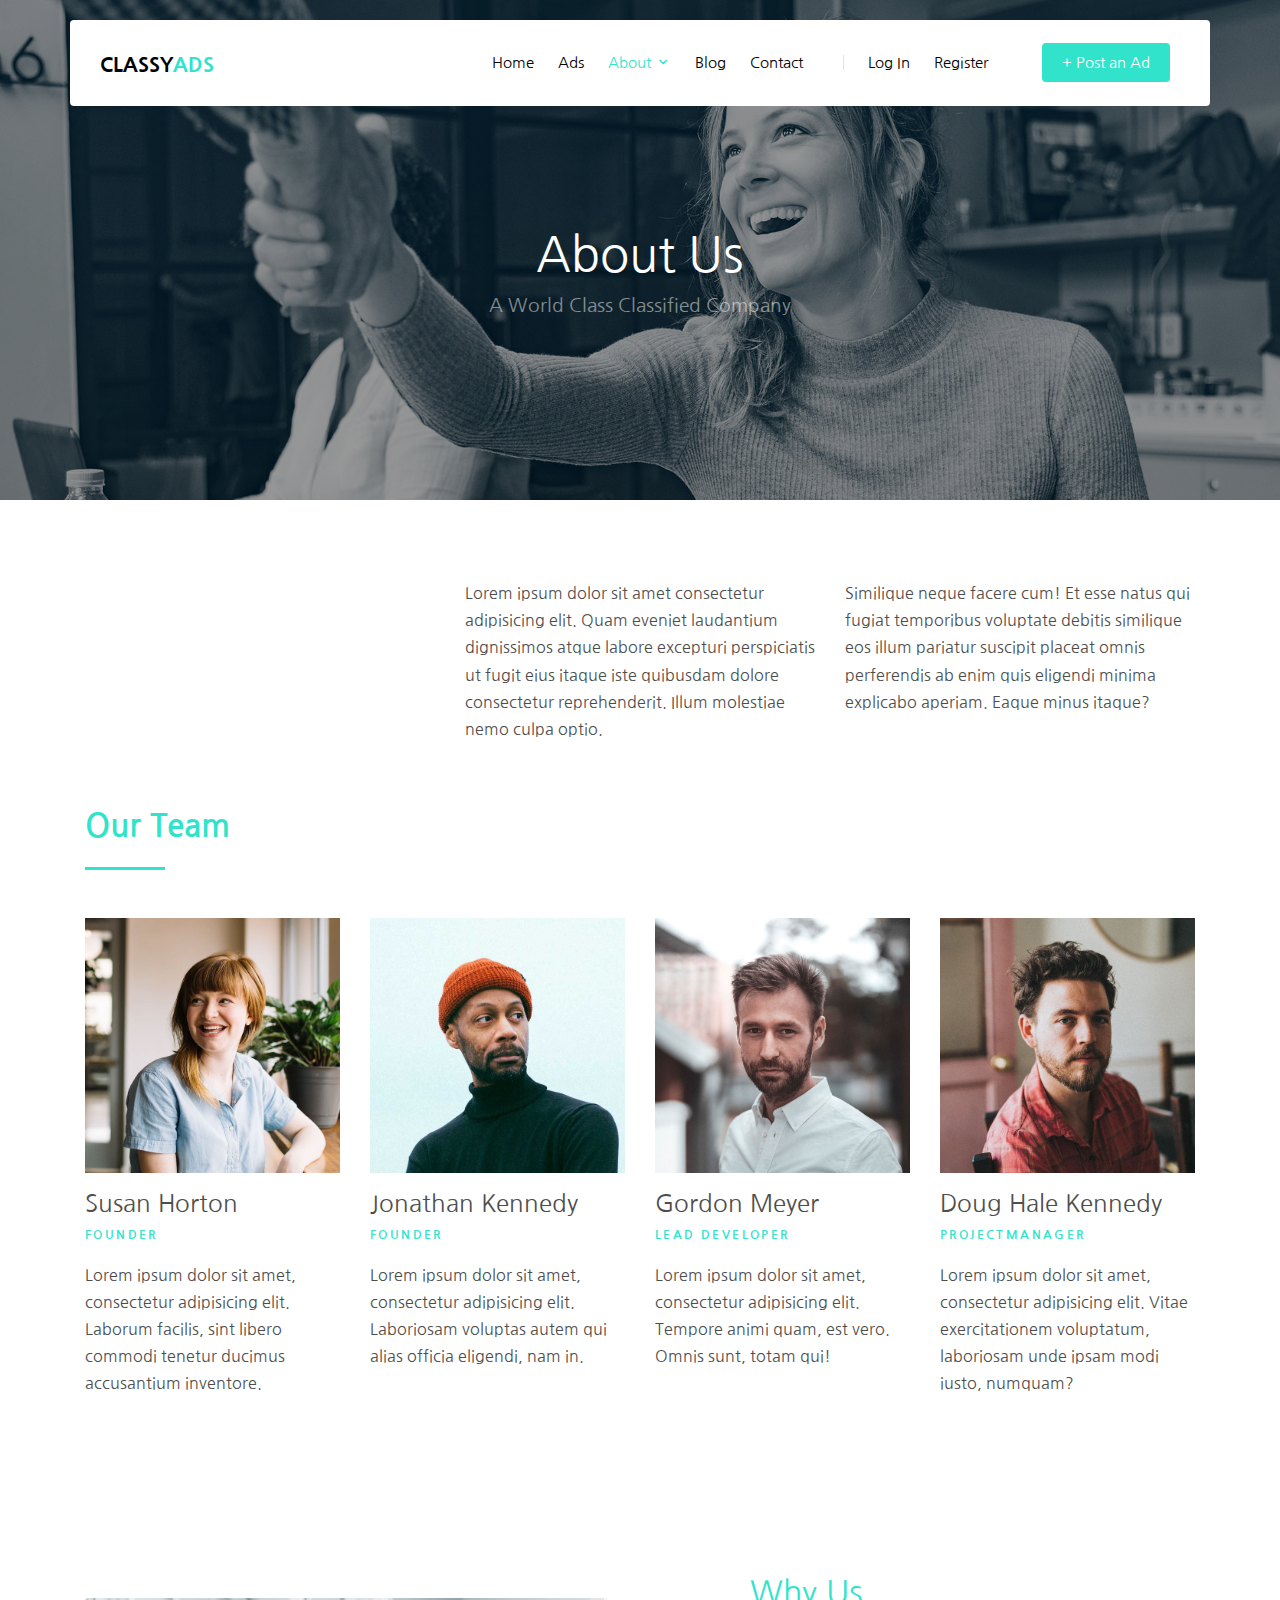
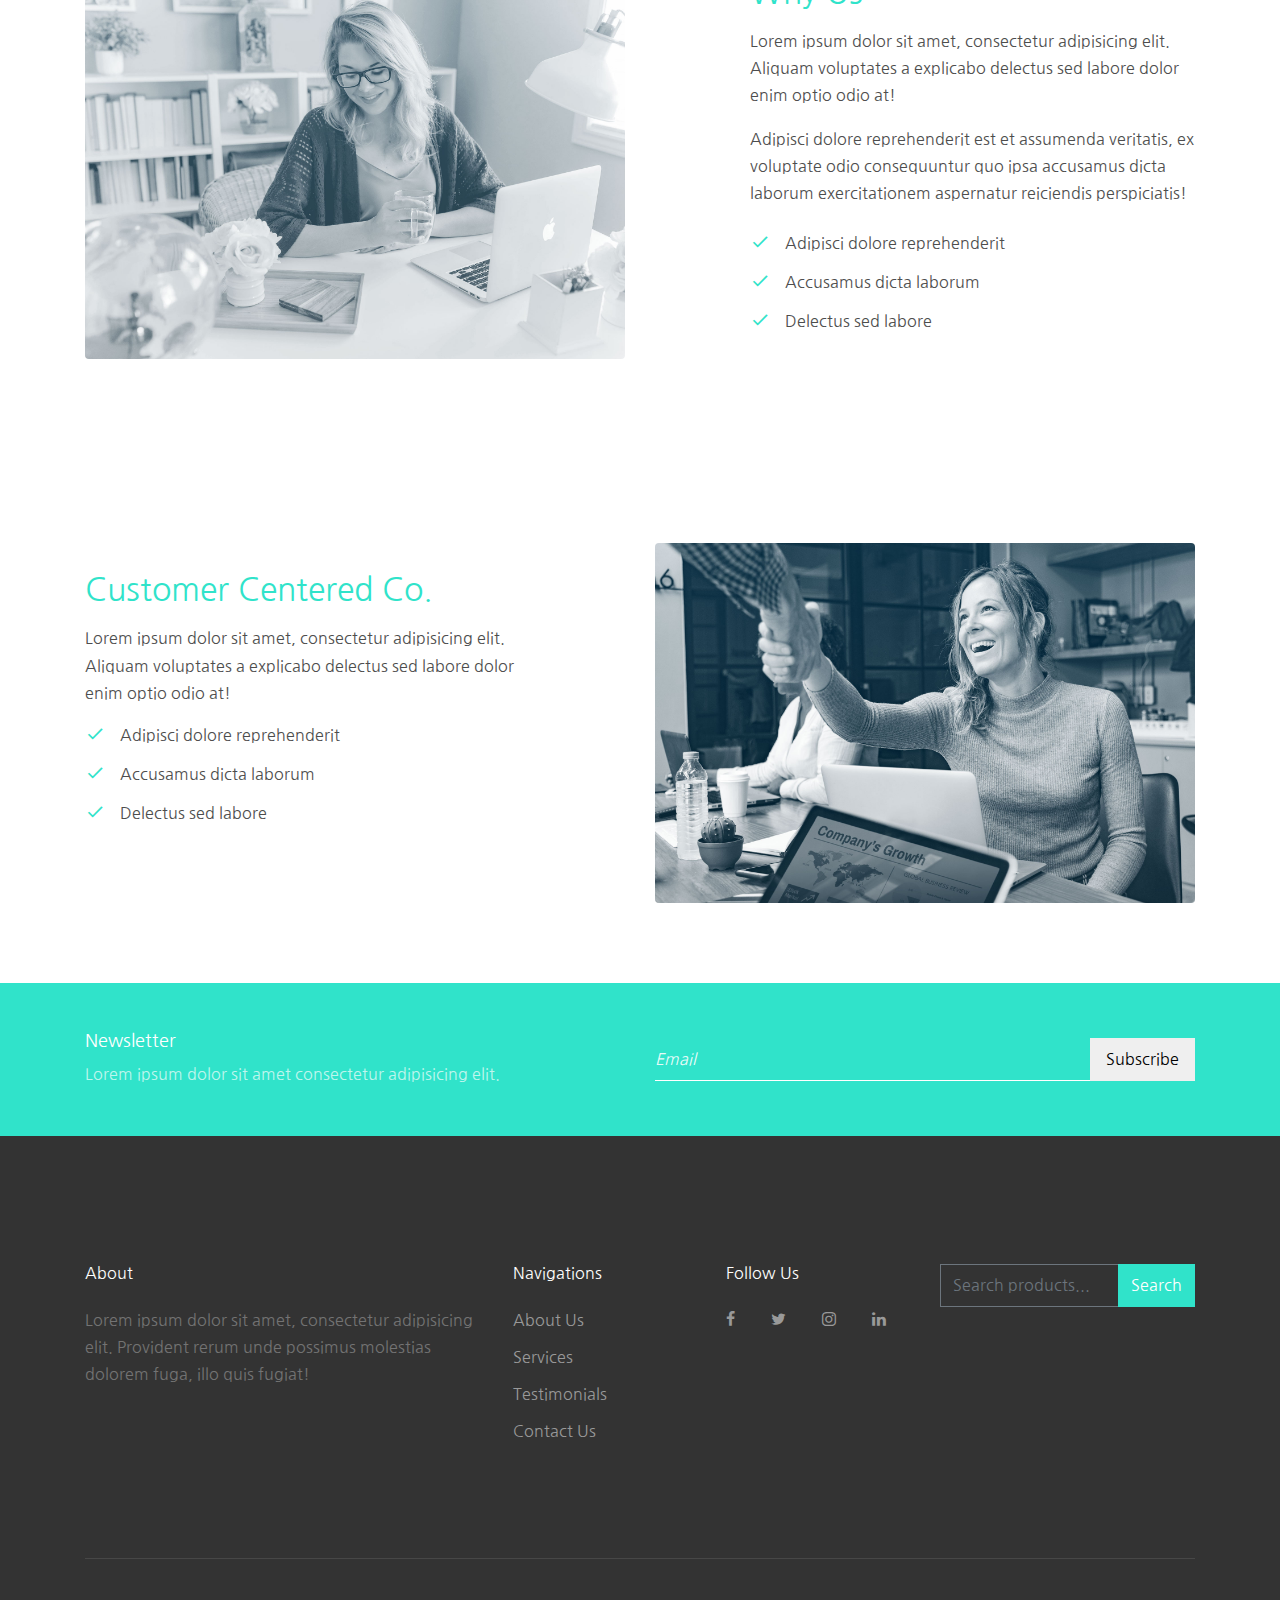
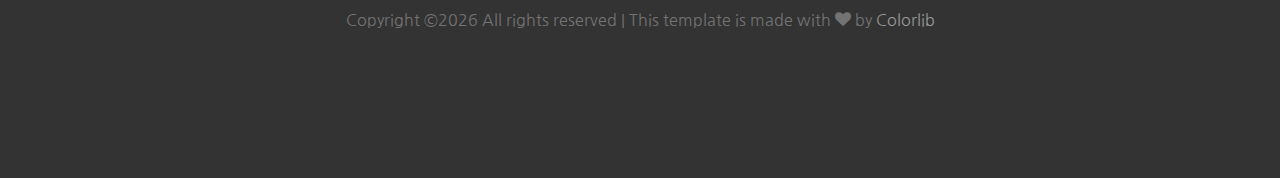
==== about.html @ 972d5a75 "rel" ====
<!DOCTYPE html>
<html lang="en">
  <head>
    <title>ClassyAds &mdash; Colorlib Website Template</title>
    <meta charset="utf-8">
    <meta name="viewport" content="width=device-width, initial-scale=1, shrink-to-fit=no">

    <link href="https://fonts.googleapis.com/css?family=Nanum+Gothic:400,700,800" rel="stylesheet">
    <link rel="stylesheet" href="fonts/icomoon/style.css">

    <link rel="stylesheet" href="css/bootstrap.min.css">
    <link rel="stylesheet" href="css/magnific-popup.css">
    <link rel="stylesheet" href="css/jquery-ui.css">
    <link rel="stylesheet" href="css/owl.carousel.min.css">
    <link rel="stylesheet" href="css/owl.theme.default.min.css">

    <link rel="stylesheet" href="css/bootstrap-datepicker.css">

    <link rel="stylesheet" href="fonts/flaticon/font/flaticon.css">

    <link rel="stylesheet" href="css/aos.css">
    <link rel="stylesheet" href="css/rangeslider.css">

    <link rel="stylesheet" href="css/style.css">
    
  </head>
  <body>
  
  <div class="site-wrap">

    <div class="site-mobile-menu">
      <div class="site-mobile-menu-header">
        <div class="site-mobile-menu-close mt-3">
          <span class="icon-close2 js-menu-toggle"></span>
        </div>
      </div>
      <div class="site-mobile-menu-body"></div>
    </div>
    
    <header class="site-navbar container py-0 bg-white" role="banner">

      <!-- <div class="container"> -->
        <div class="row align-items-center">
          
          <div class="col-6 col-xl-2">
            <h1 class="mb-0 site-logo"><a href="index.html" class="text-black mb-0">Classy<span class="text-primary">Ads</span>  </a></h1>
          </div>
          <div class="col-12 col-md-10 d-none d-xl-block">
            <nav class="site-navigation position-relative text-right" role="navigation">

              <ul class="site-menu js-clone-nav mr-auto d-none d-lg-block">
                <li><a href="index.html">Home</a></li>
                <li><a href="listings.html">Ads</a></li>
                <li class="has-children active">
                  <a href="about.html">About</a>
                  <ul class="dropdown">
                    <li><a href="#">The Company</a></li>
                    <li><a href="#">The Leadership</a></li>
                    <li><a href="#">Philosophy</a></li>
                    <li><a href="#">Careers</a></li>
                  </ul>
                </li>
                <li><a href="blog.html">Blog</a></li>
                <li><a href="contact.html">Contact</a></li>

                <li class="ml-xl-3 login"><a href="login.html"><span class="border-left pl-xl-4"></span>Log In</a></li>
                <li><a href="register.html">Register</a></li>

                <li><a href="#" class="cta"><span class="bg-primary text-white rounded">+ Post an Ad</span></a></li>
              </ul>
            </nav>
          </div>


          <div class="d-inline-block d-xl-none ml-auto py-3 col-6 text-right" style="position: relative; top: 3px;">
            <a href="#" class="site-menu-toggle js-menu-toggle text-black"><span class="icon-menu h3"></span></a>
          </div>

        </div>
      <!-- </div> -->
      
    </header>

  
    
    <div class="site-blocks-cover inner-page-cover overlay" style="background-image: url(images/hero_1.jpg);" data-aos="fade" data-stellar-background-ratio="0.5">
      <div class="container">
        <div class="row align-items-center justify-content-center text-center">

          <div class="col-md-10" data-aos="fade-up" data-aos-delay="400">
            
            
            <div class="row justify-content-center mt-5">
              <div class="col-md-8 text-center">
                <h1>About Us</h1>
                <p class="mb-0">A World Class Classified Company</p>
              </div>
            </div>

            
          </div>
        </div>
      </div>
    </div>  

    <div class="site-section"  data-aos="fade">
      <div class="container">
        
       
        <div class="row mb-5">
          <div class="col-md-4 ml-auto">
            <p>Lorem ipsum dolor sit amet consectetur adipisicing elit. Quam eveniet laudantium dignissimos atque labore excepturi perspiciatis ut fugit eius itaque iste quibusdam dolore consectetur reprehenderit. Illum molestiae nemo culpa optio.</p>
          </div>
          <div class="col-md-4">
            <p>Similique neque facere cum! Et esse natus qui fugiat temporibus voluptate debitis similique eos illum pariatur suscipit placeat omnis perferendis ab enim quis eligendi minima explicabo aperiam. Eaque minus itaque?</p>
          </div>
        </div>

        <div class="row mb-5">
          <div class="col-md-4 text-left border-primary">
            <h2 class="font-weight-light text-primary pb-3">Our Team</h2>
          </div>
        </div>
        <div class="row">
          <div class="col-md-6 col-lg-3 mb-4 mb-lg-0">
            <img src="images/person_1.jpg" alt="Image" class="img-fluid mb-3">
            <h3 class="h4">Susan Horton</h3>
            <p class="caption mb-3 text-primary">Founder</p>
            <p>Lorem ipsum dolor sit amet, consectetur adipisicing elit. Laborum facilis, sint libero commodi tenetur ducimus accusantium inventore.</p>
          </div>
          <div class="col-md-6 col-lg-3 mb-4 mb-lg-0">
            <img src="images/person_2.jpg" alt="Image" class="img-fluid mb-3">
            <h3 class="h4">Jonathan Kennedy</h3>
            <p class="caption mb-3 text-primary">Founder</p>
            <p>Lorem ipsum dolor sit amet, consectetur adipisicing elit. Laboriosam voluptas autem qui alias officia eligendi, nam in.</p>
          </div>
          <div class="col-md-6 col-lg-3 mb-4 mb-lg-0">
            <img src="images/person_3.jpg" alt="Image" class="img-fluid mb-3">
            <h3 class="h4">Gordon Meyer</h3>
            <p class="caption mb-3 text-primary">Lead Developer</p>
            <p>Lorem ipsum dolor sit amet, consectetur adipisicing elit. Tempore animi quam, est vero. Omnis sunt, totam qui!</p>
          </div>
          <div class="col-md-6 col-lg-3 mb-4 mb-lg-0">
            <img src="images/person_4.jpg" alt="Image" class="img-fluid mb-3">
            <h3 class="h4">Doug Hale Kennedy</h3>
            <p class="caption mb-3 text-primary">ProjectManager</p>
            <p>Lorem ipsum dolor sit amet, consectetur adipisicing elit. Vitae exercitationem voluptatum, laboriosam unde ipsam modi iusto, numquam?</p>
          </div>
        </div>

      </div>
    </div>

    
    <div class="site-section">
      <div class="container">
        <div class="row align-items-center">
          <div class="col-md-6">
            <img src="images/hero_2.jpg" alt="Image" class="img-fluid rounded">
          </div>
          <div class="col-md-5 ml-auto">
            <h2 class="text-primary mb-3">Why Us</h2>
            <p>Lorem ipsum dolor sit amet, consectetur adipisicing elit. Aliquam voluptates a explicabo delectus sed labore dolor enim optio odio at!</p>
            <p class="mb-4">Adipisci dolore reprehenderit est et assumenda veritatis, ex voluptate odio consequuntur quo ipsa accusamus dicta laborum exercitationem aspernatur reiciendis perspiciatis!</p>

            <ul class="ul-check list-unstyled primary">
              <li>Adipisci dolore reprehenderit</li>
              <li>Accusamus dicta laborum</li>
              <li>Delectus sed labore</li>
            </ul>
          </div>
        </div>
      </div>
    </div>

    <div class="site-section">
      <div class="container">
        <div class="row align-items-center">
          <div class="col-md-6 order-md-2">
            <img src="images/hero_1.jpg" alt="Image" class="img-fluid rounded">
          </div>
          <div class="col-md-5 mr-auto order-md-1">
            <h2 class="text-primary mb-3">Customer Centered Co.</h2>
            <p>Lorem ipsum dolor sit amet, consectetur adipisicing elit. Aliquam voluptates a explicabo delectus sed labore dolor enim optio odio at!</p>
            
            <ul class="ul-check list-unstyled primary">
              <li>Adipisci dolore reprehenderit</li>
              <li>Accusamus dicta laborum</li>
              <li>Delectus sed labore</li>
            </ul>
          </div>
        </div>
      </div>
    </div>


    <div class="newsletter bg-primary py-5">
      <div class="container">
        <div class="row align-items-center">
          <div class="col-md-6">
            <h2>Newsletter</h2>
            <p>Lorem ipsum dolor sit amet consectetur adipisicing elit.</p>
          </div>
          <div class="col-md-6">
            
            <form class="d-flex">
              <input type="text" class="form-control" placeholder="Email">
              <input type="submit" value="Subscribe" class="btn btn-white"> 
            </form>
          </div>
        </div>
      </div>
    </div>
    
    
    <footer class="site-footer">
      <div class="container">
        <div class="row">
          <div class="col-md-9">
            <div class="row">
              <div class="col-md-6">
                <h2 class="footer-heading mb-4">About</h2>
                <p>Lorem ipsum dolor sit amet, consectetur adipisicing elit. Provident rerum unde possimus molestias dolorem fuga, illo quis fugiat!</p>
              </div>
              
              <div class="col-md-3">
                <h2 class="footer-heading mb-4">Navigations</h2>
                <ul class="list-unstyled">
                  <li><a href="#">About Us</a></li>
                  <li><a href="#">Services</a></li>
                  <li><a href="#">Testimonials</a></li>
                  <li><a href="#">Contact Us</a></li>
                </ul>
              </div>
              <div class="col-md-3">
                <h2 class="footer-heading mb-4">Follow Us</h2>
                <a href="#" class="pl-0 pr-3"><span class="icon-facebook"></span></a>
                <a href="#" class="pl-3 pr-3"><span class="icon-twitter"></span></a>
                <a href="#" class="pl-3 pr-3"><span class="icon-instagram"></span></a>
                <a href="#" class="pl-3 pr-3"><span class="icon-linkedin"></span></a>
              </div>
            </div>
          </div>
          <div class="col-md-3">
            <form action="#" method="post">
              <div class="input-group mb-3">
                <input type="text" class="form-control border-secondary text-white bg-transparent" placeholder="Search products..." aria-label="Enter Email" aria-describedby="button-addon2">
                <div class="input-group-append">
                  <button class="btn btn-primary text-white" type="button" id="button-addon2">Search</button>
                </div>
              </div>
            </form>
          </div>
        </div>
        <div class="row pt-5 mt-5 text-center">
          <div class="col-md-12">
            <div class="border-top pt-5">
            <p>
            <!-- Link back to Colorlib can't be removed. Template is licensed under CC BY 3.0. -->
            Copyright &copy;<script>document.write(new Date().getFullYear());</script> All rights reserved | This template is made with <i class="icon-heart" aria-hidden="true"></i> by <a href="https://colorlib.com" target="_blank" >Colorlib</a>
            <!-- Link back to Colorlib can't be removed. Template is licensed under CC BY 3.0. -->
            </p>
            </div>
          </div>
          
        </div>
      </div>
    </footer>
  </div>

  <script src="js/jquery-3.3.1.min.js"></script>
  <script src="js/jquery-migrate-3.0.1.min.js"></script>
  <script src="js/jquery-ui.js"></script>
  <script src="js/popper.min.js"></script>
  <script src="js/bootstrap.min.js"></script>
  <script src="js/owl.carousel.min.js"></script>
  <script src="js/jquery.stellar.min.js"></script>
  <script src="js/jquery.countdown.min.js"></script>
  <script src="js/jquery.magnific-popup.min.js"></script>
  <script src="js/bootstrap-datepicker.min.js"></script>
  <script src="js/aos.js"></script>
  <script src="js/rangeslider.min.js"></script>

  <script src="js/main.js"></script>
    
  </body>
</html>
---- fonts/icomoon/style.css ----
@font-face {
  font-family: 'icomoon';
  src:  url('fonts/icomoon.eot?10si43');
  src:  url('fonts/icomoon.eot?10si43#iefix') format('embedded-opentype'),
    url('fonts/icomoon.ttf?10si43') format('truetype'),
    url('fonts/icomoon.woff?10si43') format('woff'),
    url('fonts/icomoon.svg?10si43#icomoon') format('svg');
  font-weight: normal;
  font-style: normal;
}

[class^="icon-"], [class*=" icon-"] {
  /* use !important to prevent issues with browser extensions that change fonts */
  font-family: 'icomoon' !important;
  speak: none;
  font-style: normal;
  font-weight: normal;
  font-variant: normal;
  text-transform: none;
  line-height: 1;

  /* Better Font Rendering =========== */
  -webkit-font-smoothing: antialiased;
  -moz-osx-font-smoothing: grayscale;
}

.icon-asterisk:before {
  content: "\f069";
}
.icon-plus:before {
  content: "\f067";
}
.icon-question:before {
  content: "\f128";
}
.icon-minus:before {
  content: "\f068";
}
.icon-glass:before {
  content: "\f000";
}
.icon-music:before {
  content: "\f001";
}
.icon-search:before {
  content: "\f002";
}
.icon-envelope-o:before {
  content: "\f003";
}
.icon-heart:before {
  content: "\f004";
}
.icon-star:before {
  content: "\f005";
}
.icon-star-o:before {
  content: "\f006";
}
.icon-user:before {
  content: "\f007";
}
.icon-film:before {
  content: "\f008";
}
.icon-th-large:before {
  content: "\f009";
}
.icon-th:before {
  content: "\f00a";
}
.icon-th-list:before {
  content: "\f00b";
}
.icon-check:before {
  content: "\f00c";
}
.icon-close:before {
  content: "\f00d";
}
.icon-remove:before {
  content: "\f00d";
}
.icon-times:before {
  content: "\f00d";
}
.icon-search-plus:before {
  content: "\f00e";
}
.icon-search-minus:before {
  content: "\f010";
}
.icon-power-off:before {
  content: "\f011";
}
.icon-signal:before {
  content: "\f012";
}
.icon-cog:before {
  content: "\f013";
}
.icon-gear:before {
  content: "\f013";
}
.icon-trash-o:before {
  content: "\f014";
}
.icon-home:before {
  content: "\f015";
}
.icon-file-o:before {
  content: "\f016";
}
.icon-clock-o:before {
  content: "\f017";
}
.icon-road:before {
  content: "\f018";
}
.icon-download:before {
  content: "\f019";
}
.icon-arrow-circle-o-down:before {
  content: "\f01a";
}
.icon-arrow-circle-o-up:before {
  content: "\f01b";
}
.icon-inbox:before {
  content: "\f01c";
}
.icon-play-circle-o:before {
  content: "\f01d";
}
.icon-repeat:before {
  content: "\f01e";
}
.icon-rotate-right:before {
  content: "\f01e";
}
.icon-refresh:before {
  content: "\f021";
}
.icon-list-alt:before {
  content: "\f022";
}
.icon-lock:before {
  content: "\f023";
}
.icon-flag:before {
  content: "\f024";
}
.icon-headphones:before {
  content: "\f025";
}
.icon-volume-off:before {
  content: "\f026";
}
.icon-volume-down:before {
  content: "\f027";
}
.icon-volume-up:before {
  content: "\f028";
}
.icon-qrcode:before {
  content: "\f029";
}
.icon-barcode:before {
  content: "\f02a";
}
.icon-tag:before {
  content: "\f02b";
}
.icon-tags:before {
  content: "\f02c";
}
.icon-book:before {
  content: "\f02d";
}
.icon-bookmark:before {
  content: "\f02e";
}
.icon-print:before {
  content: "\f02f";
}
.icon-camera:before {
  content: "\f030";
}
.icon-font:before {
  content: "\f031";
}
.icon-bold:before {
  content: "\f032";
}
.icon-italic:before {
  content: "\f033";
}
.icon-text-height:before {
  content: "\f034";
}
.icon-text-width:before {
  content: "\f035";
}
.icon-align-left:before {
  content: "\f036";
}
.icon-align-center:before {
  content: "\f037";
}
.icon-align-right:before {
  content: "\f038";
}
.icon-align-justify:before {
  content: "\f039";
}
.icon-list:before {
  content: "\f03a";
}
.icon-dedent:before {
  content: "\f03b";
}
.icon-outdent:before {
  content: "\f03b";
}
.icon-indent:before {
  content: "\f03c";
}
.icon-video-camera:before {
  content: "\f03d";
}
.icon-image:before {
  content: "\f03e";
}
.icon-photo:before {
  content: "\f03e";
}
.icon-picture-o:before {
  content: "\f03e";
}
.icon-pencil:before {
  content: "\f040";
}
.icon-map-marker:before {
  content: "\f041";
}
.icon-adjust:before {
  content: "\f042";
}
.icon-tint:before {
  content: "\f043";
}
.icon-edit:before {
  content: "\f044";
}
.icon-pencil-square-o:before {
  content: "\f044";
}
.icon-share-square-o:before {
  content: "\f045";
}
.icon-check-square-o:before {
  content: "\f046";
}
.icon-arrows:before {
  content: "\f047";
}
.icon-step-backward:before {
  content: "\f048";
}
.icon-fast-backward:before {
  content: "\f049";
}
.icon-backward:before {
  content: "\f04a";
}
.icon-play:before {
  content: "\f04b";
}
.icon-pause:before {
  content: "\f04c";
}
.icon-stop:before {
  content: "\f04d";
}
.icon-forward:before {
  content: "\f04e";
}
.icon-fast-forward:before {
  content: "\f050";
}
.icon-step-forward:before {
  content: "\f051";
}
.icon-eject:before {
  content: "\f052";
}
.icon-chevron-left:before {
  content: "\f053";
}
.icon-chevron-right:before {
  content: "\f054";
}
.icon-plus-circle:before {
  content: "\f055";
}
.icon-minus-circle:before {
  content: "\f056";
}
.icon-times-circle:before {
  content: "\f057";
}
.icon-check-circle:before {
  content: "\f058";
}
.icon-question-circle:before {
  content: "\f059";
}
.icon-info-circle:before {
  content: "\f05a";
}
.icon-crosshairs:before {
  content: "\f05b";
}
.icon-times-circle-o:before {
  content: "\f05c";
}
.icon-check-circle-o:before {
  content: "\f05d";
}
.icon-ban:before {
  content: "\f05e";
}
.icon-arrow-left:before {
  content: "\f060";
}
.icon-arrow-right:before {
  content: "\f061";
}
.icon-arrow-up:before {
  content: "\f062";
}
.icon-arrow-down:before {
  content: "\f063";
}
.icon-mail-forward:before {
  content: "\f064";
}
.icon-share:before {
  content: "\f064";
}
.icon-expand:before {
  content: "\f065";
}
.icon-compress:before {
  content: "\f066";
}
.icon-exclamation-circle:before {
  content: "\f06a";
}
.icon-gift:before {
  content: "\f06b";
}
.icon-leaf:before {
  content: "\f06c";
}
.icon-fire:before {
  content: "\f06d";
}
.icon-eye:before {
  content: "\f06e";
}
.icon-eye-slash:before {
  content: "\f070";
}
.icon-exclamation-triangle:before {
  content: "\f071";
}
.icon-warning:before {
  content: "\f071";
}
.icon-plane:before {
  content: "\f072";
}
.icon-calendar:before {
  content: "\f073";
}
.icon-random:before {
  content: "\f074";
}
.icon-comment:before {
  content: "\f075";
}
.icon-magnet:before {
  content: "\f076";
}
.icon-chevron-up:before {
  content: "\f077";
}
.icon-chevron-down:before {
  content: "\f078";
}
.icon-retweet:before {
  content: "\f079";
}
.icon-shopping-cart:before {
  content: "\f07a";
}
.icon-folder:before {
  content: "\f07b";
}
.icon-folder-open:before {
  content: "\f07c";
}
.icon-arrows-v:before {
  content: "\f07d";
}
.icon-arrows-h:before {
  content: "\f07e";
}
.icon-bar-chart:before {
  content: "\f080";
}
.icon-bar-chart-o:before {
  content: "\f080";
}
.icon-twitter-square:before {
  content: "\f081";
}
.icon-facebook-square:before {
  content: "\f082";
}
.icon-camera-retro:before {
  content: "\f083";
}
.icon-key:before {
  content: "\f084";
}
.icon-cogs:before {
  content: "\f085";
}
.icon-gears:before {
  content: "\f085";
}
.icon-comments:before {
  content: "\f086";
}
.icon-thumbs-o-up:before {
  content: "\f087";
}
.icon-thumbs-o-down:before {
  content: "\f088";
}
.icon-star-half:before {
  content: "\f089";
}
.icon-heart-o:before {
  content: "\f08a";
}
.icon-sign-out:before {
  content: "\f08b";
}
.icon-linkedin-square:before {
  content: "\f08c";
}
.icon-thumb-tack:before {
  content: "\f08d";
}
.icon-external-link:before {
  content: "\f08e";
}
.icon-sign-in:before {
  content: "\f090";
}
.icon-trophy:before {
  content: "\f091";
}
.icon-github-square:before {
  content: "\f092";
}
.icon-upload:before {
  content: "\f093";
}
.icon-lemon-o:before {
  content: "\f094";
}
.icon-phone:before {
  content: "\f095";
}
.icon-square-o:before {
  content: "\f096";
}
.icon-bookmark-o:before {
  content: "\f097";
}
.icon-phone-square:before {
  content: "\f098";
}
.icon-twitter:before {
  content: "\f099";
}
.icon-facebook:before {
  content: "\f09a";
}
.icon-facebook-f:before {
  content: "\f09a";
}
.icon-github:before {
  content: "\f09b";
}
.icon-unlock:before {
  content: "\f09c";
}
.icon-credit-card:before {
  content: "\f09d";
}
.icon-feed:before {
  content: "\f09e";
}
.icon-rss:before {
  content: "\f09e";
}
.icon-hdd-o:before {
  content: "\f0a0";
}
.icon-bullhorn:before {
  content: "\f0a1";
}
.icon-bell-o:before {
  content: "\f0a2";
}
.icon-certificate:before {
  content: "\f0a3";
}
.icon-hand-o-right:before {
  content: "\f0a4";
}
.icon-hand-o-left:before {
  content: "\f0a5";
}
.icon-hand-o-up:before {
  content: "\f0a6";
}
.icon-hand-o-down:before {
  content: "\f0a7";
}
.icon-arrow-circle-left:before {
  content: "\f0a8";
}
.icon-arrow-circle-right:before {
  content: "\f0a9";
}
.icon-arrow-circle-up:before {
  content: "\f0aa";
}
.icon-arrow-circle-down:before {
  content: "\f0ab";
}
.icon-globe:before {
  content: "\f0ac";
}
.icon-wrench:before {
  content: "\f0ad";
}
.icon-tasks:before {
  content: "\f0ae";
}
.icon-filter:before {
  content: "\f0b0";
}
.icon-briefcase:before {
  content: "\f0b1";
}
.icon-arrows-alt:before {
  content: "\f0b2";
}
.icon-group:before {
  content: "\f0c0";
}
.icon-users:before {
  content: "\f0c0";
}
.icon-chain:before {
  content: "\f0c1";
}
.icon-link:before {
  content: "\f0c1";
}
.icon-cloud:before {
  content: "\f0c2";
}
.icon-flask:before {
  content: "\f0c3";
}
.icon-cut:before {
  content: "\f0c4";
}
.icon-scissors:before {
  content: "\f0c4";
}
.icon-copy:before {
  content: "\f0c5";
}
.icon-files-o:before {
  content: "\f0c5";
}
.icon-paperclip:before {
  content: "\f0c6";
}
.icon-floppy-o:before {
  content: "\f0c7";
}
.icon-save:before {
  content: "\f0c7";
}
.icon-square:before {
  content: "\f0c8";
}
.icon-bars:before {
  content: "\f0c9";
}
.icon-navicon:before {
  content: "\f0c9";
}
.icon-reorder:before {
  content: "\f0c9";
}
.icon-list-ul:before {
  content: "\f0ca";
}
.icon-list-ol:before {
  content: "\f0cb";
}
.icon-strikethrough:before {
  content: "\f0cc";
}
.icon-underline:before {
  content: "\f0cd";
}
.icon-table:before {
  content: "\f0ce";
}
.icon-magic:before {
  content: "\f0d0";
}
.icon-truck:before {
  content: "\f0d1";
}
.icon-pinterest:before {
  content: "\f0d2";
}
.icon-pinterest-square:before {
  content: "\f0d3";
}
.icon-google-plus-square:before {
  content: "\f0d4";
}
.icon-google-plus:before {
  content: "\f0d5";
}
.icon-money:before {
  content: "\f0d6";
}
.icon-caret-down:before {
  content: "\f0d7";
}
.icon-caret-up:before {
  content: "\f0d8";
}
.icon-caret-left:before {
  content: "\f0d9";
}
.icon-caret-right:before {
  content: "\f0da";
}
.icon-columns:before {
  content: "\f0db";
}
.icon-sort:before {
  content: "\f0dc";
}
.icon-unsorted:before {
  content: "\f0dc";
}
.icon-sort-desc:before {
  content: "\f0dd";
}
.icon-sort-down:before {
  content: "\f0dd";
}
.icon-sort-asc:before {
  content: "\f0de";
}
.icon-sort-up:before {
  content: "\f0de";
}
.icon-envelope:before {
  content: "\f0e0";
}
.icon-linkedin:before {
  content: "\f0e1";
}
.icon-rotate-left:before {
  content: "\f0e2";
}
.icon-undo:before {
  content: "\f0e2";
}
.icon-gavel:before {
  content: "\f0e3";
}
.icon-legal:before {
  content: "\f0e3";
}
.icon-dashboard:before {
  content: "\f0e4";
}
.icon-tachometer:before {
  content: "\f0e4";
}
.icon-comment-o:before {
  content: "\f0e5";
}
.icon-comments-o:before {
  content: "\f0e6";
}
.icon-bolt:before {
  content: "\f0e7";
}
.icon-flash:before {
  content: "\f0e7";
}
.icon-sitemap:before {
  content: "\f0e8";
}
.icon-umbrella:before {
  content: "\f0e9";
}
.icon-clipboard:before {
  content: "\f0ea";
}
.icon-paste:before {
  content: "\f0ea";
}
.icon-lightbulb-o:before {
  content: "\f0eb";
}
.icon-exchange:before {
  content: "\f0ec";
}
.icon-cloud-download:before {
  content: "\f0ed";
}
.icon-cloud-upload:before {
  content: "\f0ee";
}
.icon-user-md:before {
  content: "\f0f0";
}
.icon-stethoscope:before {
  content: "\f0f1";
}
.icon-suitcase:before {
  content: "\f0f2";
}
.icon-bell:before {
  content: "\f0f3";
}
.icon-coffee:before {
  content: "\f0f4";
}
.icon-cutlery:before {
  content: "\f0f5";
}
.icon-file-text-o:before {
  content: "\f0f6";
}
.icon-building-o:before {
  content: "\f0f7";
}
.icon-hospital-o:before {
  content: "\f0f8";
}
.icon-ambulance:before {
  content: "\f0f9";
}
.icon-medkit:before {
  content: "\f0fa";
}
.icon-fighter-jet:before {
  content: "\f0fb";
}
.icon-beer:before {
  content: "\f0fc";
}
.icon-h-square:before {
  content: "\f0fd";
}
.icon-plus-square:before {
  content: "\f0fe";
}
.icon-angle-double-left:before {
  content: "\f100";
}
.icon-angle-double-right:before {
  content: "\f101";
}
.icon-angle-double-up:before {
  content: "\f102";
}
.icon-angle-double-down:before {
  content: "\f103";
}
.icon-angle-left:before {
  content: "\f104";
}
.icon-angle-right:before {
  content: "\f105";
}
.icon-angle-up:before {
  content: "\f106";
}
.icon-angle-down:before {
  content: "\f107";
}
.icon-desktop:before {
  content: "\f108";
}
.icon-laptop:before {
  content: "\f109";
}
.icon-tablet:before {
  content: "\f10a";
}
.icon-mobile:before {
  content: "\f10b";
}
.icon-mobile-phone:before {
  content: "\f10b";
}
.icon-circle-o:before {
  content: "\f10c";
}
.icon-quote-left:before {
  content: "\f10d";
}
.icon-quote-right:before {
  content: "\f10e";
}
.icon-spinner:before {
  content: "\f110";
}
.icon-circle:before {
  content: "\f111";
}
.icon-mail-reply:before {
  content: "\f112";
}
.icon-reply:before {
  content: "\f112";
}
.icon-github-alt:before {
  content: "\f113";
}
.icon-folder-o:before {
  content: "\f114";
}
.icon-folder-open-o:before {
  content: "\f115";
}
.icon-smile-o:before {
  content: "\f118";
}
.icon-frown-o:before {
  content: "\f119";
}
.icon-meh-o:before {
  content: "\f11a";
}
.icon-gamepad:before {
  content: "\f11b";
}
.icon-keyboard-o:before {
  content: "\f11c";
}
.icon-flag-o:before {
  content: "\f11d";
}
.icon-flag-checkered:before {
  content: "\f11e";
}
.icon-terminal:before {
  content: "\f120";
}
.icon-code:before {
  content: "\f121";
}
.icon-mail-reply-all:before {
  content: "\f122";
}
.icon-reply-all:before {
  content: "\f122";
}
.icon-star-half-empty:before {
  content: "\f123";
}
.icon-star-half-full:before {
  content: "\f123";
}
.icon-star-half-o:before {
  content: "\f123";
}
.icon-location-arrow:before {
  content: "\f124";
}
.icon-crop:before {
  content: "\f125";
}
.icon-code-fork:before {
  content: "\f126";
}
.icon-chain-broken:before {
  content: "\f127";
}
.icon-unlink:before {
  content: "\f127";
}
.icon-info:before {
  content: "\f129";
}
.icon-exclamation:before {
  content: "\f12a";
}
.icon-superscript:before {
  content: "\f12b";
}
.icon-subscript:before {
  content: "\f12c";
}
.icon-eraser:before {
  content: "\f12d";
}
.icon-puzzle-piece:before {
  content: "\f12e";
}
.icon-microphone:before {
  content: "\f130";
}
.icon-microphone-slash:before {
  content: "\f131";
}
.icon-shield:before {
  content: "\f132";
}
.icon-calendar-o:before {
  content: "\f133";
}
.icon-fire-extinguisher:before {
  content: "\f134";
}
.icon-rocket:before {
  content: "\f135";
}
.icon-maxcdn:before {
  content: "\f136";
}
.icon-chevron-circle-left:before {
  content: "\f137";
}
.icon-chevron-circle-right:before {
  content: "\f138";
}
.icon-chevron-circle-up:before {
  content: "\f139";
}
.icon-chevron-circle-down:before {
  content: "\f13a";
}
.icon-html5:before {
  content: "\f13b";
}
.icon-css3:before {
  content: "\f13c";
}
.icon-anchor:before {
  content: "\f13d";
}
.icon-unlock-alt:before {
  content: "\f13e";
}
.icon-bullseye:before {
  content: "\f140";
}
.icon-ellipsis-h:before {
  content: "\f141";
}
.icon-ellipsis-v:before {
  content: "\f142";
}
.icon-rss-square:before {
  content: "\f143";
}
.icon-play-circle:before {
  content: "\f144";
}
.icon-ticket:before {
  content: "\f145";
}
.icon-minus-square:before {
  content: "\f146";
}
.icon-minus-square-o:before {
  content: "\f147";
}
.icon-level-up:before {
  content: "\f148";
}
.icon-level-down:before {
  content: "\f149";
}
.icon-check-square:before {
  content: "\f14a";
}
.icon-pencil-square:before {
  content: "\f14b";
}
.icon-external-link-square:before {
  content: "\f14c";
}
.icon-share-square:before {
  content: "\f14d";
}
.icon-compass:before {
  content: "\f14e";
}
.icon-caret-square-o-down:before {
  content: "\f150";
}
.icon-toggle-down:before {
  content: "\f150";
}
.icon-caret-square-o-up:before {
  content: "\f151";
}
.icon-toggle-up:before {
  content: "\f151";
}
.icon-caret-square-o-right:before {
  content: "\f152";
}
.icon-toggle-right:before {
  content: "\f152";
}
.icon-eur:before {
  content: "\f153";
}
.icon-euro:before {
  content: "\f153";
}
.icon-gbp:before {
  content: "\f154";
}
.icon-dollar:before {
  content: "\f155";
}
.icon-usd:before {
  content: "\f155";
}
.icon-inr:before {
  content: "\f156";
}
.icon-rupee:before {
  content: "\f156";
}
.icon-cny:before {
  content: "\f157";
}
.icon-jpy:before {
  content: "\f157";
}
.icon-rmb:before {
  content: "\f157";
}
.icon-yen:before {
  content: "\f157";
}
.icon-rouble:before {
  content: "\f158";
}
.icon-rub:before {
  content: "\f158";
}
.icon-ruble:before {
  content: "\f158";
}
.icon-krw:before {
  content: "\f159";
}
.icon-won:before {
  content: "\f159";
}
.icon-bitcoin:before {
  content: "\f15a";
}
.icon-btc:before {
  content: "\f15a";
}
.icon-file:before {
  content: "\f15b";
}
.icon-file-text:before {
  content: "\f15c";
}
.icon-sort-alpha-asc:before {
  content: "\f15d";
}
.icon-sort-alpha-desc:before {
  content: "\f15e";
}
.icon-sort-amount-asc:before {
  content: "\f160";
}
.icon-sort-amount-desc:before {
  content: "\f161";
}
.icon-sort-numeric-asc:before {
  content: "\f162";
}
.icon-sort-numeric-desc:before {
  content: "\f163";
}
.icon-thumbs-up:before {
  content: "\f164";
}
.icon-thumbs-down:before {
  content: "\f165";
}
.icon-youtube-square:before {
  content: "\f166";
}
.icon-youtube:before {
  content: "\f167";
}
.icon-xing:before {
  content: "\f168";
}
.icon-xing-square:before {
  content: "\f169";
}
.icon-youtube-play:before {
  content: "\f16a";
}
.icon-dropbox:before {
  content: "\f16b";
}
.icon-stack-overflow:before {
  content: "\f16c";
}
.icon-instagram:before {
  content: "\f16d";
}
.icon-flickr:before {
  content: "\f16e";
}
.icon-adn:before {
  content: "\f170";
}
.icon-bitbucket:before {
  content: "\f171";
}
.icon-bitbucket-square:before {
  content: "\f172";
}
.icon-tumblr:before {
  content: "\f173";
}
.icon-tumblr-square:before {
  content: "\f174";
}
.icon-long-arrow-down:before {
  content: "\f175";
}
.icon-long-arrow-up:before {
  content: "\f176";
}
.icon-long-arrow-left:before {
  content: "\f177";
}
.icon-long-arrow-right:before {
  content: "\f178";
}
.icon-apple:before {
  content: "\f179";
}
.icon-windows:before {
  content: "\f17a";
}
.icon-android:before {
  content: "\f17b";
}
.icon-linux:before {
  content: "\f17c";
}
.icon-dribbble:before {
  content: "\f17d";
}
.icon-skype:before {
  content: "\f17e";
}
.icon-foursquare:before {
  content: "\f180";
}
.icon-trello:before {
  content: "\f181";
}
.icon-female:before {
  content: "\f182";
}
.icon-male:before {
  content: "\f183";
}
.icon-gittip:before {
  content: "\f184";
}
.icon-gratipay:before {
  content: "\f184";
}
.icon-sun-o:before {
  content: "\f185";
}
.icon-moon-o:before {
  content: "\f186";
}
.icon-archive:before {
  content: "\f187";
}
.icon-bug:before {
  content: "\f188";
}
.icon-vk:before {
  content: "\f189";
}
.icon-weibo:before {
  content: "\f18a";
}
.icon-renren:before {
  content: "\f18b";
}
.icon-pagelines:before {
  content: "\f18c";
}
.icon-stack-exchange:before {
  content: "\f18d";
}
.icon-arrow-circle-o-right:before {
  content: "\f18e";
}
.icon-arrow-circle-o-left:before {
  content: "\f190";
}
.icon-caret-square-o-left:before {
  content: "\f191";
}
.icon-toggle-left:before {
  content: "\f191";
}
.icon-dot-circle-o:before {
  content: "\f192";
}
.icon-wheelchair:before {
  content: "\f193";
}
.icon-vimeo-square:before {
  content: "\f194";
}
.icon-try:before {
  content: "\f195";
}
.icon-turkish-lira:before {
  content: "\f195";
}
.icon-plus-square-o:before {
  content: "\f196";
}
.icon-space-shuttle:before {
  content: "\f197";
}
.icon-slack:before {
  content: "\f198";
}
.icon-envelope-square:before {
  content: "\f199";
}
.icon-wordpress:before {
  content: "\f19a";
}
.icon-openid:before {
  content: "\f19b";
}
.icon-bank:before {
  content: "\f19c";
}
.icon-institution:before {
  content: "\f19c";
}
.icon-university:before {
  content: "\f19c";
}
.icon-graduation-cap:before {
  content: "\f19d";
}
.icon-mortar-board:before {
  content: "\f19d";
}
.icon-yahoo:before {
  content: "\f19e";
}
.icon-google:before {
  content: "\f1a0";
}
.icon-reddit:before {
  content: "\f1a1";
}
.icon-reddit-square:before {
  content: "\f1a2";
}
.icon-stumbleupon-circle:before {
  content: "\f1a3";
}
.icon-stumbleupon:before {
  content: "\f1a4";
}
.icon-delicious:before {
  content: "\f1a5";
}
.icon-digg:before {
  content: "\f1a6";
}
.icon-pied-piper-pp:before {
  content: "\f1a7";
}
.icon-pied-piper-alt:before {
  content: "\f1a8";
}
.icon-drupal:before {
  content: "\f1a9";
}
.icon-joomla:before {
  content: "\f1aa";
}
.icon-language:before {
  content: "\f1ab";
}
.icon-fax:before {
  content: "\f1ac";
}
.icon-building:before {
  content: "\f1ad";
}
.icon-child:before {
  content: "\f1ae";
}
.icon-paw:before {
  content: "\f1b0";
}
.icon-spoon:before {
  content: "\f1b1";
}
.icon-cube:before {
  content: "\f1b2";
}
.icon-cubes:before {
  content: "\f1b3";
}
.icon-behance:before {
  content: "\f1b4";
}
.icon-behance-square:before {
  content: "\f1b5";
}
.icon-steam:before {
  content: "\f1b6";
}
.icon-steam-square:before {
  content: "\f1b7";
}
.icon-recycle:before {
  content: "\f1b8";
}
.icon-automobile:before {
  content: "\f1b9";
}
.icon-car:before {
  content: "\f1b9";
}
.icon-cab:before {
  content: "\f1ba";
}
.icon-taxi:before {
  content: "\f1ba";
}
.icon-tree:before {
  content: "\f1bb";
}
.icon-spotify:before {
  content: "\f1bc";
}
.icon-deviantart:before {
  content: "\f1bd";
}
.icon-soundcloud:before {
  content: "\f1be";
}
.icon-database:before {
  content: "\f1c0";
}
.icon-file-pdf-o:before {
  content: "\f1c1";
}
.icon-file-word-o:before {
  content: "\f1c2";
}
.icon-file-excel-o:before {
  content: "\f1c3";
}
.icon-file-powerpoint-o:before {
  content: "\f1c4";
}
.icon-file-image-o:before {
  content: "\f1c5";
}
.icon-file-photo-o:before {
  content: "\f1c5";
}
.icon-file-picture-o:before {
  content: "\f1c5";
}
.icon-file-archive-o:before {
  content: "\f1c6";
}
.icon-file-zip-o:before {
  content: "\f1c6";
}
.icon-file-audio-o:before {
  content: "\f1c7";
}
.icon-file-sound-o:before {
  content: "\f1c7";
}
.icon-file-movie-o:before {
  content: "\f1c8";
}
.icon-file-video-o:before {
  content: "\f1c8";
}
.icon-file-code-o:before {
  content: "\f1c9";
}
.icon-vine:before {
  content: "\f1ca";
}
.icon-codepen:before {
  content: "\f1cb";
}
.icon-jsfiddle:before {
  content: "\f1cc";
}
.icon-life-bouy:before {
  content: "\f1cd";
}
.icon-life-buoy:before {
  content: "\f1cd";
}
.icon-life-ring:before {
  content: "\f1cd";
}
.icon-life-saver:before {
  content: "\f1cd";
}
.icon-support:before {
  content: "\f1cd";
}
.icon-circle-o-notch:before {
  content: "\f1ce";
}
.icon-ra:before {
  content: "\f1d0";
}
.icon-rebel:before {
  content: "\f1d0";
}
.icon-resistance:before {
  content: "\f1d0";
}
.icon-empire:before {
  content: "\f1d1";
}
.icon-ge:before {
  content: "\f1d1";
}
.icon-git-square:before {
  content: "\f1d2";
}
.icon-git:before {
  content: "\f1d3";
}
.icon-hacker-news:before {
  content: "\f1d4";
}
.icon-y-combinator-square:before {
  content: "\f1d4";
}
.icon-yc-square:before {
  content: "\f1d4";
}
.icon-tencent-weibo:before {
  content: "\f1d5";
}
.icon-qq:before {
  content: "\f1d6";
}
.icon-wechat:before {
  content: "\f1d7";
}
.icon-weixin:before {
  content: "\f1d7";
}
.icon-paper-plane:before {
  content: "\f1d8";
}
.icon-send:before {
  content: "\f1d8";
}
.icon-paper-plane-o:before {
  content: "\f1d9";
}
.icon-send-o:before {
  content: "\f1d9";
}
.icon-history:before {
  content: "\f1da";
}
.icon-circle-thin:before {
  content: "\f1db";
}
.icon-header:before {
  content: "\f1dc";
}
.icon-paragraph:before {
  content: "\f1dd";
}
.icon-sliders:before {
  content: "\f1de";
}
.icon-share-alt:before {
  content: "\f1e0";
}
.icon-share-alt-square:before {
  content: "\f1e1";
}
.icon-bomb:before {
  content: "\f1e2";
}
.icon-futbol-o:before {
  content: "\f1e3";
}
.icon-soccer-ball-o:before {
  content: "\f1e3";
}
.icon-tty:before {
  content: "\f1e4";
}
.icon-binoculars:before {
  content: "\f1e5";
}
.icon-plug:before {
  content: "\f1e6";
}
.icon-slideshare:before {
  content: "\f1e7";
}
.icon-twitch:before {
  content: "\f1e8";
}
.icon-yelp:before {
  content: "\f1e9";
}
.icon-newspaper-o:before {
  content: "\f1ea";
}
.icon-wifi:before {
  content: "\f1eb";
}
.icon-calculator:before {
  content: "\f1ec";
}
.icon-paypal:before {
  content: "\f1ed";
}
.icon-google-wallet:before {
  content: "\f1ee";
}
.icon-cc-visa:before {
  content: "\f1f0";
}
.icon-cc-mastercard:before {
  content: "\f1f1";
}
.icon-cc-discover:before {
  content: "\f1f2";
}
.icon-cc-amex:before {
  content: "\f1f3";
}
.icon-cc-paypal:before {
  content: "\f1f4";
}
.icon-cc-stripe:before {
  content: "\f1f5";
}
.icon-bell-slash:before {
  content: "\f1f6";
}
.icon-bell-slash-o:before {
  content: "\f1f7";
}
.icon-trash:before {
  content: "\f1f8";
}
.icon-copyright:before {
  content: "\f1f9";
}
.icon-at:before {
  content: "\f1fa";
}
.icon-eyedropper:before {
  content: "\f1fb";
}
.icon-paint-brush:before {
  content: "\f1fc";
}
.icon-birthday-cake:before {
  content: "\f1fd";
}
.icon-area-chart:before {
  content: "\f1fe";
}
.icon-pie-chart:before {
  content: "\f200";
}
.icon-line-chart:before {
  content: "\f201";
}
.icon-lastfm:before {
  content: "\f202";
}
.icon-lastfm-square:before {
  content: "\f203";
}
.icon-toggle-off:before {
  content: "\f204";
}
.icon-toggle-on:before {
  content: "\f205";
}
.icon-bicycle:before {
  content: "\f206";
}
.icon-bus:before {
  content: "\f207";
}
.icon-ioxhost:before {
  content: "\f208";
}
.icon-angellist:before {
  content: "\f209";
}
.icon-cc:before {
  content: "\f20a";
}
.icon-ils:before {
  content: "\f20b";
}
.icon-shekel:before {
  content: "\f20b";
}
.icon-sheqel:before {
  content: "\f20b";
}
.icon-meanpath:before {
  content: "\f20c";
}
.icon-buysellads:before {
  content: "\f20d";
}
.icon-connectdevelop:before {
  content: "\f20e";
}
.icon-dashcube:before {
  content: "\f210";
}
.icon-forumbee:before {
  content: "\f211";
}
.icon-leanpub:before {
  content: "\f212";
}
.icon-sellsy:before {
  content: "\f213";
}
.icon-shirtsinbulk:before {
  content: "\f214";
}
.icon-simplybuilt:before {
  content: "\f215";
}
.icon-skyatlas:before {
  content: "\f216";
}
.icon-cart-plus:before {
  content: "\f217";
}
.icon-cart-arrow-down:before {
  content: "\f218";
}
.icon-diamond:before {
  content: "\f219";
}
.icon-ship:before {
  content: "\f21a";
}
.icon-user-secret:before {
  content: "\f21b";
}
.icon-motorcycle:before {
  content: "\f21c";
}
.icon-street-view:before {
  content: "\f21d";
}
.icon-heartbeat:before {
  content: "\f21e";
}
.icon-venus:before {
  content: "\f221";
}
.icon-mars:before {
  content: "\f222";
}
.icon-mercury:before {
  content: "\f223";
}
.icon-intersex:before {
  content: "\f224";
}
.icon-transgender:before {
  content: "\f224";
}
.icon-transgender-alt:before {
  content: "\f225";
}
.icon-venus-double:before {
  content: "\f226";
}
.icon-mars-double:before {
  content: "\f227";
}
.icon-venus-mars:before {
  content: "\f228";
}
.icon-mars-stroke:before {
  content: "\f229";
}
.icon-mars-stroke-v:before {
  content: "\f22a";
}
.icon-mars-stroke-h:before {
  content: "\f22b";
}
.icon-neuter:before {
  content: "\f22c";
}
.icon-genderless:before {
  content: "\f22d";
}
.icon-facebook-official:before {
  content: "\f230";
}
.icon-pinterest-p:before {
  content: "\f231";
}
.icon-whatsapp:before {
  content: "\f232";
}
.icon-server:before {
  content: "\f233";
}
.icon-user-plus:before {
  content: "\f234";
}
.icon-user-times:before {
  content: "\f235";
}
.icon-bed:before {
  content: "\f236";
}
.icon-hotel:before {
  content: "\f236";
}
.icon-viacoin:before {
  content: "\f237";
}
.icon-train:before {
  content: "\f238";
}
.icon-subway:before {
  content: "\f239";
}
.icon-medium:before {
  content: "\f23a";
}
.icon-y-combinator:before {
  content: "\f23b";
}
.icon-yc:before {
  content: "\f23b";
}
.icon-optin-monster:before {
  content: "\f23c";
}
.icon-opencart:before {
  content: "\f23d";
}
.icon-expeditedssl:before {
  content: "\f23e";
}
.icon-battery:before {
  content: "\f240";
}
.icon-battery-4:before {
  content: "\f240";
}
.icon-battery-full:before {
  content: "\f240";
}
.icon-battery-3:before {
  content: "\f241";
}
.icon-battery-three-quarters:before {
  content: "\f241";
}
.icon-battery-2:before {
  content: "\f242";
}
.icon-battery-half:before {
  content: "\f242";
}
.icon-battery-1:before {
  content: "\f243";
}
.icon-battery-quarter:before {
  content: "\f243";
}
.icon-battery-0:before {
  content: "\f244";
}
.icon-battery-empty:before {
  content: "\f244";
}
.icon-mouse-pointer:before {
  content: "\f245";
}
.icon-i-cursor:before {
  content: "\f246";
}
.icon-object-group:before {
  content: "\f247";
}
.icon-object-ungroup:before {
  content: "\f248";
}
.icon-sticky-note:before {
  content: "\f249";
}
.icon-sticky-note-o:before {
  content: "\f24a";
}
.icon-cc-jcb:before {
  content: "\f24b";
}
.icon-cc-diners-club:before {
  content: "\f24c";
}
.icon-clone:before {
  content: "\f24d";
}
.icon-balance-scale:before {
  content: "\f24e";
}
.icon-hourglass-o:before {
  content: "\f250";
}
.icon-hourglass-1:before {
  content: "\f251";
}
.icon-hourglass-start:before {
  content: "\f251";
}
.icon-hourglass-2:before {
  content: "\f252";
}
.icon-hourglass-half:before {
  content: "\f252";
}
.icon-hourglass-3:before {
  content: "\f253";
}
.icon-hourglass-end:before {
  content: "\f253";
}
.icon-hourglass:before {
  content: "\f254";
}
.icon-hand-grab-o:before {
  content: "\f255";
}
.icon-hand-rock-o:before {
  content: "\f255";
}
.icon-hand-paper-o:before {
  content: "\f256";
}
.icon-hand-stop-o:before {
  content: "\f256";
}
.icon-hand-scissors-o:before {
  content: "\f257";
}
.icon-hand-lizard-o:before {
  content: "\f258";
}
.icon-hand-spock-o:before {
  content: "\f259";
}
.icon-hand-pointer-o:before {
  content: "\f25a";
}
.icon-hand-peace-o:before {
  content: "\f25b";
}
.icon-trademark:before {
  content: "\f25c";
}
.icon-registered:before {
  content: "\f25d";
}
.icon-creative-commons:before {
  content: "\f25e";
}
.icon-gg:before {
  content: "\f260";
}
.icon-gg-circle:before {
  content: "\f261";
}
.icon-tripadvisor:before {
  content: "\f262";
}
.icon-odnoklassniki:before {
  content: "\f263";
}
.icon-odnoklassniki-square:before {
  content: "\f264";
}
.icon-get-pocket:before {
  content: "\f265";
}
.icon-wikipedia-w:before {
  content: "\f266";
}
.icon-safari:before {
  content: "\f267";
}
.icon-chrome:before {
  content: "\f268";
}
.icon-firefox:before {
  content: "\f269";
}
.icon-opera:before {
  content: "\f26a";
}
.icon-internet-explorer:before {
  content: "\f26b";
}
.icon-television:before {
  content: "\f26c";
}
.icon-tv:before {
  content: "\f26c";
}
.icon-contao:before {
  content: "\f26d";
}
.icon-500px:before {
  content: "\f26e";
}
.icon-amazon:before {
  content: "\f270";
}
.icon-calendar-plus-o:before {
  content: "\f271";
}
.icon-calendar-minus-o:before {
  content: "\f272";
}
.icon-calendar-times-o:before {
  content: "\f273";
}
.icon-calendar-check-o:before {
  content: "\f274";
}
.icon-industry:before {
  content: "\f275";
}
.icon-map-pin:before {
  content: "\f276";
}
.icon-map-signs:before {
  content: "\f277";
}
.icon-map-o:before {
  content: "\f278";
}
.icon-map:before {
  content: "\f279";
}
.icon-commenting:before {
  content: "\f27a";
}
.icon-commenting-o:before {
  content: "\f27b";
}
.icon-houzz:before {
  content: "\f27c";
}
.icon-vimeo:before {
  content: "\f27d";
}
.icon-black-tie:before {
  content: "\f27e";
}
.icon-fonticons:before {
  content: "\f280";
}
.icon-reddit-alien:before {
  content: "\f281";
}
.icon-edge:before {
  content: "\f282";
}
.icon-credit-card-alt:before {
  content: "\f283";
}
.icon-codiepie:before {
  content: "\f284";
}
.icon-modx:before {
  content: "\f285";
}
.icon-fort-awesome:before {
  content: "\f286";
}
.icon-usb:before {
  content: "\f287";
}
.icon-product-hunt:before {
  content: "\f288";
}
.icon-mixcloud:before {
  content: "\f289";
}
.icon-scribd:before {
  content: "\f28a";
}
.icon-pause-circle:before {
  content: "\f28b";
}
.icon-pause-circle-o:before {
  content: "\f28c";
}
.icon-stop-circle:before {
  content: "\f28d";
}
.icon-stop-circle-o:before {
  content: "\f28e";
}
.icon-shopping-bag:before {
  content: "\f290";
}
.icon-shopping-basket:before {
  content: "\f291";
}
.icon-hashtag:before {
  content: "\f292";
}
.icon-bluetooth:before {
  content: "\f293";
}
.icon-bluetooth-b:before {
  content: "\f294";
}
.icon-percent:before {
  content: "\f295";
}
.icon-gitlab:before {
  content: "\f296";
}
.icon-wpbeginner:before {
  content: "\f297";
}
.icon-wpforms:before {
  content: "\f298";
}
.icon-envira:before {
  content: "\f299";
}
.icon-universal-access:before {
  content: "\f29a";
}
.icon-wheelchair-alt:before {
  content: "\f29b";
}
.icon-question-circle-o:before {
  content: "\f29c";
}
.icon-blind:before {
  content: "\f29d";
}
.icon-audio-description:before {
  content: "\f29e";
}
.icon-volume-control-phone:before {
  content: "\f2a0";
}
.icon-braille:before {
  content: "\f2a1";
}
.icon-assistive-listening-systems:before {
  content: "\f2a2";
}
.icon-american-sign-language-interpreting:before {
  content: "\f2a3";
}
.icon-asl-interpreting:before {
  content: "\f2a3";
}
.icon-deaf:before {
  content: "\f2a4";
}
.icon-deafness:before {
  content: "\f2a4";
}
.icon-hard-of-hearing:before {
  content: "\f2a4";
}
.icon-glide:before {
  content: "\f2a5";
}
.icon-glide-g:before {
  content: "\f2a6";
}
.icon-sign-language:before {
  content: "\f2a7";
}
.icon-signing:before {
  content: "\f2a7";
}
.icon-low-vision:before {
  content: "\f2a8";
}
.icon-viadeo:before {
  content: "\f2a9";
}
.icon-viadeo-square:before {
  content: "\f2aa";
}
.icon-snapchat:before {
  content: "\f2ab";
}
.icon-snapchat-ghost:before {
  content: "\f2ac";
}
.icon-snapchat-square:before {
  content: "\f2ad";
}
.icon-pied-piper:before {
  content: "\f2ae";
}
.icon-first-order:before {
  content: "\f2b0";
}
.icon-yoast:before {
  content: "\f2b1";
}
.icon-themeisle:before {
  content: "\f2b2";
}
.icon-google-plus-circle:before {
  content: "\f2b3";
}
.icon-google-plus-official:before {
  content: "\f2b3";
}
.icon-fa:before {
  content: "\f2b4";
}
.icon-font-awesome:before {
  content: "\f2b4";
}
.icon-handshake-o:before {
  content: "\f2b5";
}
.icon-envelope-open:before {
  content: "\f2b6";
}
.icon-envelope-open-o:before {
  content: "\f2b7";
}
.icon-linode:before {
  content: "\f2b8";
}
.icon-address-book:before {
  content: "\f2b9";
}
.icon-address-book-o:before {
  content: "\f2ba";
}
.icon-address-card:before {
  content: "\f2bb";
}
.icon-vcard:before {
  content: "\f2bb";
}
.icon-address-card-o:before {
  content: "\f2bc";
}
.icon-vcard-o:before {
  content: "\f2bc";
}
.icon-user-circle:before {
  content: "\f2bd";
}
.icon-user-circle-o:before {
  content: "\f2be";
}
.icon-user-o:before {
  content: "\f2c0";
}
.icon-id-badge:before {
  content: "\f2c1";
}
.icon-drivers-license:before {
  content: "\f2c2";
}
.icon-id-card:before {
  content: "\f2c2";
}
.icon-drivers-license-o:before {
  content: "\f2c3";
}
.icon-id-card-o:before {
  content: "\f2c3";
}
.icon-quora:before {
  content: "\f2c4";
}
.icon-free-code-camp:before {
  content: "\f2c5";
}
.icon-telegram:before {
  content: "\f2c6";
}
.icon-thermometer:before {
  content: "\f2c7";
}
.icon-thermometer-4:before {
  content: "\f2c7";
}
.icon-thermometer-full:before {
  content: "\f2c7";
}
.icon-thermometer-3:before {
  content: "\f2c8";
}
.icon-thermometer-three-quarters:before {
  content: "\f2c8";
}
.icon-thermometer-2:before {
  content: "\f2c9";
}
.icon-thermometer-half:before {
  content: "\f2c9";
}
.icon-thermometer-1:before {
  content: "\f2ca";
}
.icon-thermometer-quarter:before {
  content: "\f2ca";
}
.icon-thermometer-0:before {
  content: "\f2cb";
}
.icon-thermometer-empty:before {
  content: "\f2cb";
}
.icon-shower:before {
  content: "\f2cc";
}
.icon-bath:before {
  content: "\f2cd";
}
.icon-bathtub:before {
  content: "\f2cd";
}
.icon-s15:before {
  content: "\f2cd";
}
.icon-podcast:before {
  content: "\f2ce";
}
.icon-window-maximize:before {
  content: "\f2d0";
}
.icon-window-minimize:before {
  content: "\f2d1";
}
.icon-window-restore:before {
  content: "\f2d2";
}
.icon-times-rectangle:before {
  content: "\f2d3";
}
.icon-window-close:before {
  content: "\f2d3";
}
.icon-times-rectangle-o:before {
  content: "\f2d4";
}
.icon-window-close-o:before {
  content: "\f2d4";
}
.icon-bandcamp:before {
  content: "\f2d5";
}
.icon-grav:before {
  content: "\f2d6";
}
.icon-etsy:before {
  content: "\f2d7";
}
.icon-imdb:before {
  content: "\f2d8";
}
.icon-ravelry:before {
  content: "\f2d9";
}
.icon-eercast:before {
  content: "\f2da";
}
.icon-microchip:before {
  content: "\f2db";
}
.icon-snowflake-o:before {
  content: "\f2dc";
}
.icon-superpowers:before {
  content: "\f2dd";
}
.icon-wpexplorer:before {
  content: "\f2de";
}
.icon-meetup:before {
  content: "\f2e0";
}
.icon-3d_rotation:before {
  content: "\e84d";
}
.icon-ac_unit:before {
  content: "\eb3b";
}
.icon-alarm:before {
  content: "\e855";
}
.icon-access_alarms:before {
  content: "\e191";
}
.icon-schedule:before {
  content: "\e8b5";
}
.icon-accessibility:before {
  content: "\e84e";
}
.icon-accessible:before {
  content: "\e914";
}
.icon-account_balance:before {
  content: "\e84f";
}
.icon-account_balance_wallet:before {
  content: "\e850";
}
.icon-account_box:before {
  content: "\e851";
}
.icon-account_circle:before {
  content: "\e853";
}
.icon-adb:before {
  content: "\e60e";
}
.icon-add:before {
  content: "\e145";
}
.icon-add_a_photo:before {
  content: "\e439";
}
.icon-alarm_add:before {
  content: "\e856";
}
.icon-add_alert:before {
  content: "\e003";
}
.icon-add_box:before {
  content: "\e146";
}
.icon-add_circle:before {
  content: "\e147";
}
.icon-control_point:before {
  content: "\e3ba";
}
.icon-add_location:before {
  content: "\e567";
}
.icon-add_shopping_cart:before {
  content: "\e854";
}
.icon-queue:before {
  content: "\e03c";
}
.icon-add_to_queue:before {
  content: "\e05c";
}
.icon-adjust2:before {
  content: "\e39e";
}
.icon-airline_seat_flat:before {
  content: "\e630";
}
.icon-airline_seat_flat_angled:before {
  content: "\e631";
}
.icon-airline_seat_individual_suite:before {
  content: "\e632";
}
.icon-airline_seat_legroom_extra:before {
  content: "\e633";
}
.icon-airline_seat_legroom_normal:before {
  content: "\e634";
}
.icon-airline_seat_legroom_reduced:before {
  content: "\e635";
}
.icon-airline_seat_recline_extra:before {
  content: "\e636";
}
.icon-airline_seat_recline_normal:before {
  content: "\e637";
}
.icon-flight:before {
  content: "\e539";
}
.icon-airplanemode_inactive:before {
  content: "\e194";
}
.icon-airplay:before {
  content: "\e055";
}
.icon-airport_shuttle:before {
  content: "\eb3c";
}
.icon-alarm_off:before {
  content: "\e857";
}
.icon-alarm_on:before {
  content: "\e858";
}
.icon-album:before {
  content: "\e019";
}
.icon-all_inclusive:before {
  content: "\eb3d";
}
.icon-all_out:before {
  content: "\e90b";
}
.icon-android2:before {
  content: "\e859";
}
.icon-announcement:before {
  content: "\e85a";
}
.icon-apps:before {
  content: "\e5c3";
}
.icon-archive2:before {
  content: "\e149";
}
.icon-arrow_back:before {
  content: "\e5c4";
}
.icon-arrow_downward:before {
  content: "\e5db";
}
.icon-arrow_drop_down:before {
  content: "\e5c5";
}
.icon-arrow_drop_down_circle:before {
  content: "\e5c6";
}
.icon-arrow_drop_up:before {
  content: "\e5c7";
}
.icon-arrow_forward:before {
  content: "\e5c8";
}
.icon-arrow_upward:before {
  content: "\e5d8";
}
.icon-art_track:before {
  content: "\e060";
}
.icon-aspect_ratio:before {
  content: "\e85b";
}
.icon-poll:before {
  content: "\e801";
}
.icon-assignment:before {
  content: "\e85d";
}
.icon-assignment_ind:before {
  content: "\e85e";
}
.icon-assignment_late:before {
  content: "\e85f";
}
.icon-assignment_return:before {
  content: "\e860";
}
.icon-assignment_returned:before {
  content: "\e861";
}
.icon-assignment_turned_in:before {
  content: "\e862";
}
.icon-assistant:before {
  content: "\e39f";
}
.icon-flag2:before {
  content: "\e153";
}
.icon-attach_file:before {
  content: "\e226";
}
.icon-attach_money:before {
  content: "\e227";
}
.icon-attachment:before {
  content: "\e2bc";
}
.icon-audiotrack:before {
  content: "\e3a1";
}
.icon-autorenew:before {
  content: "\e863";
}
.icon-av_timer:before {
  content: "\e01b";
}
.icon-backspace:before {
  content: "\e14a";
}
.icon-cloud_upload:before {
  content: "\e2c3";
}
.icon-battery_alert:before {
  content: "\e19c";
}
.icon-battery_charging_full:before {
  content: "\e1a3";
}
.icon-battery_std:before {
  content: "\e1a5";
}
.icon-battery_unknown:before {
  content: "\e1a6";
}
.icon-beach_access:before {
  content: "\eb3e";
}
.icon-beenhere:before {
  content: "\e52d";
}
.icon-block:before {
  content: "\e14b";
}
.icon-bluetooth2:before {
  content: "\e1a7";
}
.icon-bluetooth_searching:before {
  content: "\e1aa";
}
.icon-bluetooth_connected:before {
  content: "\e1a8";
}
.icon-bluetooth_disabled:before {
  content: "\e1a9";
}
.icon-blur_circular:before {
  content: "\e3a2";
}
.icon-blur_linear:before {
  content: "\e3a3";
}
.icon-blur_off:before {
  content: "\e3a4";
}
.icon-blur_on:before {
  content: "\e3a5";
}
.icon-class:before {
  content: "\e86e";
}
.icon-turned_in:before {
  content: "\e8e6";
}
.icon-turned_in_not:before {
  content: "\e8e7";
}
.icon-border_all:before {
  content: "\e228";
}
.icon-border_bottom:before {
  content: "\e229";
}
.icon-border_clear:before {
  content: "\e22a";
}
.icon-border_color:before {
  content: "\e22b";
}
.icon-border_horizontal:before {
  content: "\e22c";
}
.icon-border_inner:before {
  content: "\e22d";
}
.icon-border_left:before {
  content: "\e22e";
}
.icon-border_outer:before {
  content: "\e22f";
}
.icon-border_right:before {
  content: "\e230";
}
.icon-border_style:before {
  content: "\e231";
}
.icon-border_top:before {
  content: "\e232";
}
.icon-border_vertical:before {
  content: "\e233";
}
.icon-branding_watermark:before {
  content: "\e06b";
}
.icon-brightness_1:before {
  content: "\e3a6";
}
.icon-brightness_2:before {
  content: "\e3a7";
}
.icon-brightness_3:before {
  content: "\e3a8";
}
.icon-brightness_4:before {
  content: "\e3a9";
}
.icon-brightness_low:before {
  content: "\e1ad";
}
.icon-brightness_medium:before {
  content: "\e1ae";
}
.icon-brightness_high:before {
  content: "\e1ac";
}
.icon-brightness_auto:before {
  content: "\e1ab";
}
.icon-broken_image:before {
  content: "\e3ad";
}
.icon-brush:before {
  content: "\e3ae";
}
.icon-bubble_chart:before {
  content: "\e6dd";
}
.icon-bug_report:before {
  content: "\e868";
}
.icon-build:before {
  content: "\e869";
}
.icon-burst_mode:before {
  content: "\e43c";
}
.icon-domain:before {
  content: "\e7ee";
}
.icon-business_center:before {
  content: "\eb3f";
}
.icon-cached:before {
  content: "\e86a";
}
.icon-cake:before {
  content: "\e7e9";
}
.icon-phone2:before {
  content: "\e0cd";
}
.icon-call_end:before {
  content: "\e0b1";
}
.icon-call_made:before {
  content: "\e0b2";
}
.icon-merge_type:before {
  content: "\e252";
}
.icon-call_missed:before {
  content: "\e0b4";
}
.icon-call_missed_outgoing:before {
  content: "\e0e4";
}
.icon-call_received:before {
  content: "\e0b5";
}
.icon-call_split:before {
  content: "\e0b6";
}
.icon-call_to_action:before {
  content: "\e06c";
}
.icon-camera2:before {
  content: "\e3af";
}
.icon-photo_camera:before {
  content: "\e412";
}
.icon-camera_enhance:before {
  content: "\e8fc";
}
.icon-camera_front:before {
  content: "\e3b1";
}
.icon-camera_rear:before {
  content: "\e3b2";
}
.icon-camera_roll:before {
  content: "\e3b3";
}
.icon-cancel:before {
  content: "\e5c9";
}
.icon-redeem:before {
  content: "\e8b1";
}
.icon-card_membership:before {
  content: "\e8f7";
}
.icon-card_travel:before {
  content: "\e8f8";
}
.icon-casino:before {
  content: "\eb40";
}
.icon-cast:before {
  content: "\e307";
}
.icon-cast_connected:before {
  content: "\e308";
}
.icon-center_focus_strong:before {
  content: "\e3b4";
}
.icon-center_focus_weak:before {
  content: "\e3b5";
}
.icon-change_history:before {
  content: "\e86b";
}
.icon-chat:before {
  content: "\e0b7";
}
.icon-chat_bubble:before {
  content: "\e0ca";
}
.icon-chat_bubble_outline:before {
  content: "\e0cb";
}
.icon-check2:before {
  content: "\e5ca";
}
.icon-check_box:before {
  content: "\e834";
}
.icon-check_box_outline_blank:before {
  content: "\e835";
}
.icon-check_circle:before {
  content: "\e86c";
}
.icon-navigate_before:before {
  content: "\e408";
}
.icon-navigate_next:before {
  content: "\e409";
}
.icon-child_care:before {
  content: "\eb41";
}
.icon-child_friendly:before {
  content: "\eb42";
}
.icon-chrome_reader_mode:before {
  content: "\e86d";
}
.icon-close2:before {
  content: "\e5cd";
}
.icon-clear_all:before {
  content: "\e0b8";
}
.icon-closed_caption:before {
  content: "\e01c";
}
.icon-wb_cloudy:before {
  content: "\e42d";
}
.icon-cloud_circle:before {
  content: "\e2be";
}
.icon-cloud_done:before {
  content: "\e2bf";
}
.icon-cloud_download:before {
  content: "\e2c0";
}
.icon-cloud_off:before {
  content: "\e2c1";
}
.icon-cloud_queue:before {
  content: "\e2c2";
}
.icon-code2:before {
  content: "\e86f";
}
.icon-photo_library:before {
  content: "\e413";
}
.icon-collections_bookmark:before {
  content: "\e431";
}
.icon-palette:before {
  content: "\e40a";
}
.icon-colorize:before {
  content: "\e3b8";
}
.icon-comment2:before {
  content: "\e0b9";
}
.icon-compare:before {
  content: "\e3b9";
}
.icon-compare_arrows:before {
  content: "\e915";
}
.icon-laptop2:before {
  content: "\e31e";
}
.icon-confirmation_number:before {
  content: "\e638";
}
.icon-contact_mail:before {
  content: "\e0d0";
}
.icon-contact_phone:before {
  content: "\e0cf";
}
.icon-contacts:before {
  content: "\e0ba";
}
.icon-content_copy:before {
  content: "\e14d";
}
.icon-content_cut:before {
  content: "\e14e";
}
.icon-content_paste:before {
  content: "\e14f";
}
.icon-control_point_duplicate:before {
  content: "\e3bb";
}
.icon-copyright2:before {
  content: "\e90c";
}
.icon-mode_edit:before {
  content: "\e254";
}
.icon-create_new_folder:before {
  content: "\e2cc";
}
.icon-payment:before {
  content: "\e8a1";
}
.icon-crop2:before {
  content: "\e3be";
}
.icon-crop_16_9:before {
  content: "\e3bc";
}
.icon-crop_3_2:before {
  content: "\e3bd";
}
.icon-crop_landscape:before {
  content: "\e3c3";
}
.icon-crop_7_5:before {
  content: "\e3c0";
}
.icon-crop_din:before {
  content: "\e3c1";
}
.icon-crop_free:before {
  content: "\e3c2";
}
.icon-crop_original:before {
  content: "\e3c4";
}
.icon-crop_portrait:before {
  content: "\e3c5";
}
.icon-crop_rotate:before {
  content: "\e437";
}
.icon-crop_square:before {
  content: "\e3c6";
}
.icon-dashboard2:before {
  content: "\e871";
}
.icon-data_usage:before {
  content: "\e1af";
}
.icon-date_range:before {
  content: "\e916";
}
.icon-dehaze:before {
  content: "\e3c7";
}
.icon-delete:before {
  content: "\e872";
}
.icon-delete_forever:before {
  content: "\e92b";
}
.icon-delete_sweep:before {
  content: "\e16c";
}
.icon-description:before {
  content: "\e873";
}
.icon-desktop_mac:before {
  content: "\e30b";
}
.icon-desktop_windows:before {
  content: "\e30c";
}
.icon-details:before {
  content: "\e3c8";
}
.icon-developer_board:before {
  content: "\e30d";
}
.icon-developer_mode:before {
  content: "\e1b0";
}
.icon-device_hub:before {
  content: "\e335";
}
.icon-phonelink:before {
  content: "\e326";
}
.icon-devices_other:before {
  content: "\e337";
}
.icon-dialer_sip:before {
  content: "\e0bb";
}
.icon-dialpad:before {
  content: "\e0bc";
}
.icon-directions:before {
  content: "\e52e";
}
.icon-directions_bike:before {
  content: "\e52f";
}
.icon-directions_boat:before {
  content: "\e532";
}
.icon-directions_bus:before {
  content: "\e530";
}
.icon-directions_car:before {
  content: "\e531";
}
.icon-directions_railway:before {
  content: "\e534";
}
.icon-directions_run:before {
  content: "\e566";
}
.icon-directions_transit:before {
  content: "\e535";
}
.icon-directions_walk:before {
  content: "\e536";
}
.icon-disc_full:before {
  content: "\e610";
}
.icon-dns:before {
  content: "\e875";
}
.icon-not_interested:before {
  content: "\e033";
}
.icon-do_not_disturb_alt:before {
  content: "\e611";
}
.icon-do_not_disturb_off:before {
  content: "\e643";
}
.icon-remove_circle:before {
  content: "\e15c";
}
.icon-dock:before {
  content: "\e30e";
}
.icon-done:before {
  content: "\e876";
}
.icon-done_all:before {
  content: "\e877";
}
.icon-donut_large:before {
  content: "\e917";
}
.icon-donut_small:before {
  content: "\e918";
}
.icon-drafts:before {
  content: "\e151";
}
.icon-drag_handle:before {
  content: "\e25d";
}
.icon-time_to_leave:before {
  content: "\e62c";
}
.icon-dvr:before {
  content: "\e1b2";
}
.icon-edit_location:before {
  content: "\e568";
}
.icon-eject2:before {
  content: "\e8fb";
}
.icon-markunread:before {
  content: "\e159";
}
.icon-enhanced_encryption:before {
  content: "\e63f";
}
.icon-equalizer:before {
  content: "\e01d";
}
.icon-error:before {
  content: "\e000";
}
.icon-error_outline:before {
  content: "\e001";
}
.icon-euro_symbol:before {
  content: "\e926";
}
.icon-ev_station:before {
  content: "\e56d";
}
.icon-insert_invitation:before {
  content: "\e24f";
}
.icon-event_available:before {
  content: "\e614";
}
.icon-event_busy:before {
  content: "\e615";
}
.icon-event_note:before {
  content: "\e616";
}
.icon-event_seat:before {
  content: "\e903";
}
.icon-exit_to_app:before {
  content: "\e879";
}
.icon-expand_less:before {
  content: "\e5ce";
}
.icon-expand_more:before {
  content: "\e5cf";
}
.icon-explicit:before {
  content: "\e01e";
}
.icon-explore:before {
  content: "\e87a";
}
.icon-exposure:before {
  content: "\e3ca";
}
.icon-exposure_neg_1:before {
  content: "\e3cb";
}
.icon-exposure_neg_2:before {
  content: "\e3cc";
}
.icon-exposure_plus_1:before {
  content: "\e3cd";
}
.icon-exposure_plus_2:before {
  content: "\e3ce";
}
.icon-exposure_zero:before {
  content: "\e3cf";
}
.icon-extension:before {
  content: "\e87b";
}
.icon-face:before {
  content: "\e87c";
}
.icon-fast_forward:before {
  content: "\e01f";
}
.icon-fast_rewind:before {
  content: "\e020";
}
.icon-favorite:before {
  content: "\e87d";
}
.icon-favorite_border:before {
  content: "\e87e";
}
.icon-featured_play_list:before {
  content: "\e06d";
}
.icon-featured_video:before {
  content: "\e06e";
}
.icon-sms_failed:before {
  content: "\e626";
}
.icon-fiber_dvr:before {
  content: "\e05d";
}
.icon-fiber_manual_record:before {
  content: "\e061";
}
.icon-fiber_new:before {
  content: "\e05e";
}
.icon-fiber_pin:before {
  content: "\e06a";
}
.icon-fiber_smart_record:before {
  content: "\e062";
}
.icon-get_app:before {
  content: "\e884";
}
.icon-file_upload:before {
  content: "\e2c6";
}
.icon-filter2:before {
  content: "\e3d3";
}
.icon-filter_1:before {
  content: "\e3d0";
}
.icon-filter_2:before {
  content: "\e3d1";
}
.icon-filter_3:before {
  content: "\e3d2";
}
.icon-filter_4:before {
  content: "\e3d4";
}
.icon-filter_5:before {
  content: "\e3d5";
}
.icon-filter_6:before {
  content: "\e3d6";
}
.icon-filter_7:before {
  content: "\e3d7";
}
.icon-filter_8:before {
  content: "\e3d8";
}
.icon-filter_9:before {
  content: "\e3d9";
}
.icon-filter_9_plus:before {
  content: "\e3da";
}
.icon-filter_b_and_w:before {
  content: "\e3db";
}
.icon-filter_center_focus:before {
  content: "\e3dc";
}
.icon-filter_drama:before {
  content: "\e3dd";
}
.icon-filter_frames:before {
  content: "\e3de";
}
.icon-terrain:before {
  content: "\e564";
}
.icon-filter_list:before {
  content: "\e152";
}
.icon-filter_none:before {
  content: "\e3e0";
}
.icon-filter_tilt_shift:before {
  content: "\e3e2";
}
.icon-filter_vintage:before {
  content: "\e3e3";
}
.icon-find_in_page:before {
  content: "\e880";
}
.icon-find_replace:before {
  content: "\e881";
}
.icon-fingerprint:before {
  content: "\e90d";
}
.icon-first_page:before {
  content: "\e5dc";
}
.icon-fitness_center:before {
  content: "\eb43";
}
.icon-flare:before {
  content: "\e3e4";
}
.icon-flash_auto:before {
  content: "\e3e5";
}
.icon-flash_off:before {
  content: "\e3e6";
}
.icon-flash_on:before {
  content: "\e3e7";
}
.icon-flight_land:before {
  content: "\e904";
}
.icon-flight_takeoff:before {
  content: "\e905";
}
.icon-flip:before {
  content: "\e3e8";
}
.icon-flip_to_back:before {
  content: "\e882";
}
.icon-flip_to_front:before {
  content: "\e883";
}
.icon-folder2:before {
  content: "\e2c7";
}
.icon-folder_open:before {
  content: "\e2c8";
}
.icon-folder_shared:before {
  content: "\e2c9";
}
.icon-folder_special:before {
  content: "\e617";
}
.icon-font_download:before {
  content: "\e167";
}
.icon-format_align_center:before {
  content: "\e234";
}
.icon-format_align_justify:before {
  content: "\e235";
}
.icon-format_align_left:before {
  content: "\e236";
}
.icon-format_align_right:before {
  content: "\e237";
}
.icon-format_bold:before {
  content: "\e238";
}
.icon-format_clear:before {
  content: "\e239";
}
.icon-format_color_fill:before {
  content: "\e23a";
}
.icon-format_color_reset:before {
  content: "\e23b";
}
.icon-format_color_text:before {
  content: "\e23c";
}
.icon-format_indent_decrease:before {
  content: "\e23d";
}
.icon-format_indent_increase:before {
  content: "\e23e";
}
.icon-format_italic:before {
  content: "\e23f";
}
.icon-format_line_spacing:before {
  content: "\e240";
}
.icon-format_list_bulleted:before {
  content: "\e241";
}
.icon-format_list_numbered:before {
  content: "\e242";
}
.icon-format_paint:before {
  content: "\e243";
}
.icon-format_quote:before {
  content: "\e244";
}
.icon-format_shapes:before {
  content: "\e25e";
}
.icon-format_size:before {
  content: "\e245";
}
.icon-format_strikethrough:before {
  content: "\e246";
}
.icon-format_textdirection_l_to_r:before {
  content: "\e247";
}
.icon-format_textdirection_r_to_l:before {
  content: "\e248";
}
.icon-format_underlined:before {
  content: "\e249";
}
.icon-question_answer:before {
  content: "\e8af";
}
.icon-forward2:before {
  content: "\e154";
}
.icon-forward_10:before {
  content: "\e056";
}
.icon-forward_30:before {
  content: "\e057";
}
.icon-forward_5:before {
  content: "\e058";
}
.icon-free_breakfast:before {
  content: "\eb44";
}
.icon-fullscreen:before {
  content: "\e5d0";
}
.icon-fullscreen_exit:before {
  content: "\e5d1";
}
.icon-functions:before {
  content: "\e24a";
}
.icon-g_translate:before {
  content: "\e927";
}
.icon-games:before {
  content: "\e021";
}
.icon-gavel2:before {
  content: "\e90e";
}
.icon-gesture:before {
  content: "\e155";
}
.icon-gif:before {
  content: "\e908";
}
.icon-goat:before {
  content: "\e900";
}
.icon-golf_course:before {
  content: "\eb45";
}
.icon-my_location:before {
  content: "\e55c";
}
.icon-location_searching:before {
  content: "\e1b7";
}
.icon-location_disabled:before {
  content: "\e1b6";
}
.icon-star2:before {
  content: "\e838";
}
.icon-gradient:before {
  content: "\e3e9";
}
.icon-grain:before {
  content: "\e3ea";
}
.icon-graphic_eq:before {
  content: "\e1b8";
}
.icon-grid_off:before {
  content: "\e3eb";
}
.icon-grid_on:before {
  content: "\e3ec";
}
.icon-people:before {
  content: "\e7fb";
}
.icon-group_add:before {
  content: "\e7f0";
}
.icon-group_work:before {
  content: "\e886";
}
.icon-hd:before {
  content: "\e052";
}
.icon-hdr_off:before {
  content: "\e3ed";
}
.icon-hdr_on:before {
  content: "\e3ee";
}
.icon-hdr_strong:before {
  content: "\e3f1";
}
.icon-hdr_weak:before {
  content: "\e3f2";
}
.icon-headset:before {
  content: "\e310";
}
.icon-headset_mic:before {
  content: "\e311";
}
.icon-healing:before {
  content: "\e3f3";
}
.icon-hearing:before {
  content: "\e023";
}
.icon-help:before {
  content: "\e887";
}
.icon-help_outline:before {
  content: "\e8fd";
}
.icon-high_quality:before {
  content: "\e024";
}
.icon-highlight:before {
  content: "\e25f";
}
.icon-highlight_off:before {
  content: "\e888";
}
.icon-restore:before {
  content: "\e8b3";
}
.icon-home2:before {
  content: "\e88a";
}
.icon-hot_tub:before {
  content: "\eb46";
}
.icon-local_hotel:before {
  content: "\e549";
}
.icon-hourglass_empty:before {
  content: "\e88b";
}
.icon-hourglass_full:before {
  content: "\e88c";
}
.icon-http:before {
  content: "\e902";
}
.icon-lock2:before {
  content: "\e897";
}
.icon-photo2:before {
  content: "\e410";
}
.icon-image_aspect_ratio:before {
  content: "\e3f5";
}
.icon-import_contacts:before {
  content: "\e0e0";
}
.icon-import_export:before {
  content: "\e0c3";
}
.icon-important_devices:before {
  content: "\e912";
}
.icon-inbox2:before {
  content: "\e156";
}
.icon-indeterminate_check_box:before {
  content: "\e909";
}
.icon-info2:before {
  content: "\e88e";
}
.icon-info_outline:before {
  content: "\e88f";
}
.icon-input:before {
  content: "\e890";
}
.icon-insert_comment:before {
  content: "\e24c";
}
.icon-insert_drive_file:before {
  content: "\e24d";
}
.icon-tag_faces:before {
  content: "\e420";
}
.icon-link2:before {
  content: "\e157";
}
.icon-invert_colors:before {
  content: "\e891";
}
.icon-invert_colors_off:before {
  content: "\e0c4";
}
.icon-iso:before {
  content: "\e3f6";
}
.icon-keyboard:before {
  content: "\e312";
}
.icon-keyboard_arrow_down:before {
  content: "\e313";
}
.icon-keyboard_arrow_left:before {
  content: "\e314";
}
.icon-keyboard_arrow_right:before {
  content: "\e315";
}
.icon-keyboard_arrow_up:before {
  content: "\e316";
}
.icon-keyboard_backspace:before {
  content: "\e317";
}
.icon-keyboard_capslock:before {
  content: "\e318";
}
.icon-keyboard_hide:before {
  content: "\e31a";
}
.icon-keyboard_return:before {
  content: "\e31b";
}
.icon-keyboard_tab:before {
  content: "\e31c";
}
.icon-keyboard_voice:before {
  content: "\e31d";
}
.icon-kitchen:before {
  content: "\eb47";
}
.icon-label:before {
  content: "\e892";
}
.icon-label_outline:before {
  content: "\e893";
}
.icon-language2:before {
  content: "\e894";
}
.icon-laptop_chromebook:before {
  content: "\e31f";
}
.icon-laptop_mac:before {
  content: "\e320";
}
.icon-laptop_windows:before {
  content: "\e321";
}
.icon-last_page:before {
  content: "\e5dd";
}
.icon-open_in_new:before {
  content: "\e89e";
}
.icon-layers:before {
  content: "\e53b";
}
.icon-layers_clear:before {
  content: "\e53c";
}
.icon-leak_add:before {
  content: "\e3f8";
}
.icon-leak_remove:before {
  content: "\e3f9";
}
.icon-lens:before {
  content: "\e3fa";
}
.icon-library_books:before {
  content: "\e02f";
}
.icon-library_music:before {
  content: "\e030";
}
.icon-lightbulb_outline:before {
  content: "\e90f";
}
.icon-line_style:before {
  content: "\e919";
}
.icon-line_weight:before {
  content: "\e91a";
}
.icon-linear_scale:before {
  content: "\e260";
}
.icon-linked_camera:before {
  content: "\e438";
}
.icon-list2:before {
  content: "\e896";
}
.icon-live_help:before {
  content: "\e0c6";
}
.icon-live_tv:before {
  content: "\e639";
}
.icon-local_play:before {
  content: "\e553";
}
.icon-local_airport:before {
  content: "\e53d";
}
.icon-local_atm:before {
  content: "\e53e";
}
.icon-local_bar:before {
  content: "\e540";
}
.icon-local_cafe:before {
  content: "\e541";
}
.icon-local_car_wash:before {
  content: "\e542";
}
.icon-local_convenience_store:before {
  content: "\e543";
}
.icon-restaurant_menu:before {
  content: "\e561";
}
.icon-local_drink:before {
  content: "\e544";
}
.icon-local_florist:before {
  content: "\e545";
}
.icon-local_gas_station:before {
  content: "\e546";
}
.icon-shopping_cart:before {
  content: "\e8cc";
}
.icon-local_hospital:before {
  content: "\e548";
}
.icon-local_laundry_service:before {
  content: "\e54a";
}
.icon-local_library:before {
  content: "\e54b";
}
.icon-local_mall:before {
  content: "\e54c";
}
.icon-theaters:before {
  content: "\e8da";
}
.icon-local_offer:before {
  content: "\e54e";
}
.icon-local_parking:before {
  content: "\e54f";
}
.icon-local_pharmacy:before {
  content: "\e550";
}
.icon-local_pizza:before {
  content: "\e552";
}
.icon-print2:before {
  content: "\e8ad";
}
.icon-local_shipping:before {
  content: "\e558";
}
.icon-local_taxi:before {
  content: "\e559";
}
.icon-location_city:before {
  content: "\e7f1";
}
.icon-location_off:before {
  content: "\e0c7";
}
.icon-room:before {
  content: "\e8b4";
}
.icon-lock_open:before {
  content: "\e898";
}
.icon-lock_outline:before {
  content: "\e899";
}
.icon-looks:before {
  content: "\e3fc";
}
.icon-looks_3:before {
  content: "\e3fb";
}
.icon-looks_4:before {
  content: "\e3fd";
}
.icon-looks_5:before {
  content: "\e3fe";
}
.icon-looks_6:before {
  content: "\e3ff";
}
.icon-looks_one:before {
  content: "\e400";
}
.icon-looks_two:before {
  content: "\e401";
}
.icon-sync:before {
  content: "\e627";
}
.icon-loupe:before {
  content: "\e402";
}
.icon-low_priority:before {
  content: "\e16d";
}
.icon-loyalty:before {
  content: "\e89a";
}
.icon-mail_outline:before {
  content: "\e0e1";
}
.icon-map2:before {
  content: "\e55b";
}
.icon-markunread_mailbox:before {
  content: "\e89b";
}
.icon-memory:before {
  content: "\e322";
}
.icon-menu:before {
  content: "\e5d2";
}
.icon-message:before {
  content: "\e0c9";
}
.icon-mic:before {
  content: "\e029";
}
.icon-mic_none:before {
  content: "\e02a";
}
.icon-mic_off:before {
  content: "\e02b";
}
.icon-mms:before {
  content: "\e618";
}
.icon-mode_comment:before {
  content: "\e253";
}
.icon-monetization_on:before {
  content: "\e263";
}
.icon-money_off:before {
  content: "\e25c";
}
.icon-monochrome_photos:before {
  content: "\e403";
}
.icon-mood_bad:before {
  content: "\e7f3";
}
.icon-more:before {
  content: "\e619";
}
.icon-more_horiz:before {
  content: "\e5d3";
}
.icon-more_vert:before {
  content: "\e5d4";
}
.icon-motorcycle2:before {
  content: "\e91b";
}
.icon-mouse:before {
  content: "\e323";
}
.icon-move_to_inbox:before {
  content: "\e168";
}
.icon-movie_creation:before {
  content: "\e404";
}
.icon-movie_filter:before {
  content: "\e43a";
}
.icon-multiline_chart:before {
  content: "\e6df";
}
.icon-music_note:before {
  content: "\e405";
}
.icon-music_video:before {
  content: "\e063";
}
.icon-nature:before {
  content: "\e406";
}
.icon-nature_people:before {
  content: "\e407";
}
.icon-navigation:before {
  content: "\e55d";
}
.icon-near_me:before {
  content: "\e569";
}
.icon-network_cell:before {
  content: "\e1b9";
}
.icon-network_check:before {
  content: "\e640";
}
.icon-network_locked:before {
  content: "\e61a";
}
.icon-network_wifi:before {
  content: "\e1ba";
}
.icon-new_releases:before {
  content: "\e031";
}
.icon-next_week:before {
  content: "\e16a";
}
.icon-nfc:before {
  content: "\e1bb";
}
.icon-no_encryption:before {
  content: "\e641";
}
.icon-signal_cellular_no_sim:before {
  content: "\e1ce";
}
.icon-note:before {
  content: "\e06f";
}
.icon-note_add:before {
  content: "\e89c";
}
.icon-notifications:before {
  content: "\e7f4";
}
.icon-notifications_active:before {
  content: "\e7f7";
}
.icon-notifications_none:before {
  content: "\e7f5";
}
.icon-notifications_off:before {
  content: "\e7f6";
}
.icon-notifications_paused:before {
  content: "\e7f8";
}
.icon-offline_pin:before {
  content: "\e90a";
}
.icon-ondemand_video:before {
  content: "\e63a";
}
.icon-opacity:before {
  content: "\e91c";
}
.icon-open_in_browser:before {
  content: "\e89d";
}
.icon-open_with:before {
  content: "\e89f";
}
.icon-pages:before {
  content: "\e7f9";
}
.icon-pageview:before {
  content: "\e8a0";
}
.icon-pan_tool:before {
  content: "\e925";
}
.icon-panorama:before {
  content: "\e40b";
}
.icon-radio_button_unchecked:before {
  content: "\e836";
}
.icon-panorama_horizontal:before {
  content: "\e40d";
}
.icon-panorama_vertical:before {
  content: "\e40e";
}
.icon-panorama_wide_angle:before {
  content: "\e40f";
}
.icon-party_mode:before {
  content: "\e7fa";
}
.icon-pause2:before {
  content: "\e034";
}
.icon-pause_circle_filled:before {
  content: "\e035";
}
.icon-pause_circle_outline:before {
  content: "\e036";
}
.icon-people_outline:before {
  content: "\e7fc";
}
.icon-perm_camera_mic:before {
  content: "\e8a2";
}
.icon-perm_contact_calendar:before {
  content: "\e8a3";
}
.icon-perm_data_setting:before {
  content: "\e8a4";
}
.icon-perm_device_information:before {
  content: "\e8a5";
}
.icon-person_outline:before {
  content: "\e7ff";
}
.icon-perm_media:before {
  content: "\e8a7";
}
.icon-perm_phone_msg:before {
  content: "\e8a8";
}
.icon-perm_scan_wifi:before {
  content: "\e8a9";
}
.icon-person:before {
  content: "\e7fd";
}
.icon-person_add:before {
  content: "\e7fe";
}
.icon-person_pin:before {
  content: "\e55a";
}
.icon-person_pin_circle:before {
  content: "\e56a";
}
.icon-personal_video:before {
  content: "\e63b";
}
.icon-pets:before {
  content: "\e91d";
}
.icon-phone_android:before {
  content: "\e324";
}
.icon-phone_bluetooth_speaker:before {
  content: "\e61b";
}
.icon-phone_forwarded:before {
  content: "\e61c";
}
.icon-phone_in_talk:before {
  content: "\e61d";
}
.icon-phone_iphone:before {
  content: "\e325";
}
.icon-phone_locked:before {
  content: "\e61e";
}
.icon-phone_missed:before {
  content: "\e61f";
}
.icon-phone_paused:before {
  content: "\e620";
}
.icon-phonelink_erase:before {
  content: "\e0db";
}
.icon-phonelink_lock:before {
  content: "\e0dc";
}
.icon-phonelink_off:before {
  content: "\e327";
}
.icon-phonelink_ring:before {
  content: "\e0dd";
}
.icon-phonelink_setup:before {
  content: "\e0de";
}
.icon-photo_album:before {
  content: "\e411";
}
.icon-photo_filter:before {
  content: "\e43b";
}
.icon-photo_size_select_actual:before {
  content: "\e432";
}
.icon-photo_size_select_large:before {
  content: "\e433";
}
.icon-photo_size_select_small:before {
  content: "\e434";
}
.icon-picture_as_pdf:before {
  content: "\e415";
}
.icon-picture_in_picture:before {
  content: "\e8aa";
}
.icon-picture_in_picture_alt:before {
  content: "\e911";
}
.icon-pie_chart:before {
  content: "\e6c4";
}
.icon-pie_chart_outlined:before {
  content: "\e6c5";
}
.icon-pin_drop:before {
  content: "\e55e";
}
.icon-play_arrow:before {
  content: "\e037";
}
.icon-play_circle_filled:before {
  content: "\e038";
}
.icon-play_circle_outline:before {
  content: "\e039";
}
.icon-play_for_work:before {
  content: "\e906";
}
.icon-playlist_add:before {
  content: "\e03b";
}
.icon-playlist_add_check:before {
  content: "\e065";
}
.icon-playlist_play:before {
  content: "\e05f";
}
.icon-plus_one:before {
  content: "\e800";
}
.icon-polymer:before {
  content: "\e8ab";
}
.icon-pool:before {
  content: "\eb48";
}
.icon-portable_wifi_off:before {
  content: "\e0ce";
}
.icon-portrait:before {
  content: "\e416";
}
.icon-power:before {
  content: "\e63c";
}
.icon-power_input:before {
  content: "\e336";
}
.icon-power_settings_new:before {
  content: "\e8ac";
}
.icon-pregnant_woman:before {
  content: "\e91e";
}
.icon-present_to_all:before {
  content: "\e0df";
}
.icon-priority_high:before {
  content: "\e645";
}
.icon-public:before {
  content: "\e80b";
}
.icon-publish:before {
  content: "\e255";
}
.icon-queue_music:before {
  content: "\e03d";
}
.icon-queue_play_next:before {
  content: "\e066";
}
.icon-radio:before {
  content: "\e03e";
}
.icon-radio_button_checked:before {
  content: "\e837";
}
.icon-rate_review:before {
  content: "\e560";
}
.icon-receipt:before {
  content: "\e8b0";
}
.icon-recent_actors:before {
  content: "\e03f";
}
.icon-record_voice_over:before {
  content: "\e91f";
}
.icon-redo:before {
  content: "\e15a";
}
.icon-refresh2:before {
  content: "\e5d5";
}
.icon-remove2:before {
  content: "\e15b";
}
.icon-remove_circle_outline:before {
  content: "\e15d";
}
.icon-remove_from_queue:before {
  content: "\e067";
}
.icon-visibility:before {
  content: "\e8f4";
}
.icon-remove_shopping_cart:before {
  content: "\e928";
}
.icon-reorder2:before {
  content: "\e8fe";
}
.icon-repeat2:before {
  content: "\e040";
}
.icon-repeat_one:before {
  content: "\e041";
}
.icon-replay:before {
  content: "\e042";
}
.icon-replay_10:before {
  content: "\e059";
}
.icon-replay_30:before {
  content: "\e05a";
}
.icon-replay_5:before {
  content: "\e05b";
}
.icon-reply2:before {
  content: "\e15e";
}
.icon-reply_all:before {
  content: "\e15f";
}
.icon-report:before {
  content: "\e160";
}
.icon-warning2:before {
  content: "\e002";
}
.icon-restaurant:before {
  content: "\e56c";
}
.icon-restore_page:before {
  content: "\e929";
}
.icon-ring_volume:before {
  content: "\e0d1";
}
.icon-room_service:before {
  content: "\eb49";
}
.icon-rotate_90_degrees_ccw:before {
  content: "\e418";
}
.icon-rotate_left:before {
  content: "\e419";
}
.icon-rotate_right:before {
  content: "\e41a";
}
.icon-rounded_corner:before {
  content: "\e920";
}
.icon-router:before {
  content: "\e328";
}
.icon-rowing:before {
  content: "\e921";
}
.icon-rss_feed:before {
  content: "\e0e5";
}
.icon-rv_hookup:before {
  content: "\e642";
}
.icon-satellite:before {
  content: "\e562";
}
.icon-save2:before {
  content: "\e161";
}
.icon-scanner:before {
  content: "\e329";
}
.icon-school:before {
  content: "\e80c";
}
.icon-screen_lock_landscape:before {
  content: "\e1be";
}
.icon-screen_lock_portrait:before {
  content: "\e1bf";
}
.icon-screen_lock_rotation:before {
  content: "\e1c0";
}
.icon-screen_rotation:before {
  content: "\e1c1";
}
.icon-screen_share:before {
  content: "\e0e2";
}
.icon-sd_storage:before {
  content: "\e1c2";
}
.icon-search2:before {
  content: "\e8b6";
}
.icon-security:before {
  content: "\e32a";
}
.icon-select_all:before {
  content: "\e162";
}
.icon-send2:before {
  content: "\e163";
}
.icon-sentiment_dissatisfied:before {
  content: "\e811";
}
.icon-sentiment_neutral:before {
  content: "\e812";
}
.icon-sentiment_satisfied:before {
  content: "\e813";
}
.icon-sentiment_very_dissatisfied:before {
  content: "\e814";
}
.icon-sentiment_very_satisfied:before {
  content: "\e815";
}
.icon-settings:before {
  content: "\e8b8";
}
.icon-settings_applications:before {
  content: "\e8b9";
}
.icon-settings_backup_restore:before {
  content: "\e8ba";
}
.icon-settings_bluetooth:before {
  content: "\e8bb";
}
.icon-settings_brightness:before {
  content: "\e8bd";
}
.icon-settings_cell:before {
  content: "\e8bc";
}
.icon-settings_ethernet:before {
  content: "\e8be";
}
.icon-settings_input_antenna:before {
  content: "\e8bf";
}
.icon-settings_input_composite:before {
  content: "\e8c1";
}
.icon-settings_input_hdmi:before {
  content: "\e8c2";
}
.icon-settings_input_svideo:before {
  content: "\e8c3";
}
.icon-settings_overscan:before {
  content: "\e8c4";
}
.icon-settings_phone:before {
  content: "\e8c5";
}
.icon-settings_power:before {
  content: "\e8c6";
}
.icon-settings_remote:before {
  content: "\e8c7";
}
.icon-settings_system_daydream:before {
  content: "\e1c3";
}
.icon-settings_voice:before {
  content: "\e8c8";
}
.icon-share2:before {
  content: "\e80d";
}
.icon-shop:before {
  content: "\e8c9";
}
.icon-shop_two:before {
  content: "\e8ca";
}
.icon-shopping_basket:before {
  content: "\e8cb";
}
.icon-short_text:before {
  content: "\e261";
}
.icon-show_chart:before {
  content: "\e6e1";
}
.icon-shuffle:before {
  content: "\e043";
}
.icon-signal_cellular_4_bar:before {
  content: "\e1c8";
}
.icon-signal_cellular_connected_no_internet_4_bar:before {
  content: "\e1cd";
}
.icon-signal_cellular_null:before {
  content: "\e1cf";
}
.icon-signal_cellular_off:before {
  content: "\e1d0";
}
.icon-signal_wifi_4_bar:before {
  content: "\e1d8";
}
.icon-signal_wifi_4_bar_lock:before {
  content: "\e1d9";
}
.icon-signal_wifi_off:before {
  content: "\e1da";
}
.icon-sim_card:before {
  content: "\e32b";
}
.icon-sim_card_alert:before {
  content: "\e624";
}
.icon-skip_next:before {
  content: "\e044";
}
.icon-skip_previous:before {
  content: "\e045";
}
.icon-slideshow:before {
  content: "\e41b";
}
.icon-slow_motion_video:before {
  content: "\e068";
}
.icon-stay_primary_portrait:before {
  content: "\e0d6";
}
.icon-smoke_free:before {
  content: "\eb4a";
}
.icon-smoking_rooms:before {
  content: "\eb4b";
}
.icon-textsms:before {
  content: "\e0d8";
}
.icon-snooze:before {
  content: "\e046";
}
.icon-sort2:before {
  content: "\e164";
}
.icon-sort_by_alpha:before {
  content: "\e053";
}
.icon-spa:before {
  content: "\eb4c";
}
.icon-space_bar:before {
  content: "\e256";
}
.icon-speaker:before {
  content: "\e32d";
}
.icon-speaker_group:before {
  content: "\e32e";
}
.icon-speaker_notes:before {
  content: "\e8cd";
}
.icon-speaker_notes_off:before {
  content: "\e92a";
}
.icon-speaker_phone:before {
  content: "\e0d2";
}
.icon-spellcheck:before {
  content: "\e8ce";
}
.icon-star_border:before {
  content: "\e83a";
}
.icon-star_half:before {
  content: "\e839";
}
.icon-stars:before {
  content: "\e8d0";
}
.icon-stay_primary_landscape:before {
  content: "\e0d5";
}
.icon-stop2:before {
  content: "\e047";
}
.icon-stop_screen_share:before {
  content: "\e0e3";
}
.icon-storage:before {
  content: "\e1db";
}
.icon-store_mall_directory:before {
  content: "\e563";
}
.icon-straighten:before {
  content: "\e41c";
}
.icon-streetview:before {
  content: "\e56e";
}
.icon-strikethrough_s:before {
  content: "\e257";
}
.icon-style:before {
  content: "\e41d";
}
.icon-subdirectory_arrow_left:before {
  content: "\e5d9";
}
.icon-subdirectory_arrow_right:before {
  content: "\e5da";
}
.icon-subject:before {
  content: "\e8d2";
}
.icon-subscriptions:before {
  content: "\e064";
}
.icon-subtitles:before {
  content: "\e048";
}
.icon-subway2:before {
  content: "\e56f";
}
.icon-supervisor_account:before {
  content: "\e8d3";
}
.icon-surround_sound:before {
  content: "\e049";
}
.icon-swap_calls:before {
  content: "\e0d7";
}
.icon-swap_horiz:before {
  content: "\e8d4";
}
.icon-swap_vert:before {
  content: "\e8d5";
}
.icon-swap_vertical_circle:before {
  content: "\e8d6";
}
.icon-switch_camera:before {
  content: "\e41e";
}
.icon-switch_video:before {
  content: "\e41f";
}
.icon-sync_disabled:before {
  content: "\e628";
}
.icon-sync_problem:before {
  content: "\e629";
}
.icon-system_update:before {
  content: "\e62a";
}
.icon-system_update_alt:before {
  content: "\e8d7";
}
.icon-tab:before {
  content: "\e8d8";
}
.icon-tab_unselected:before {
  content: "\e8d9";
}
.icon-tablet2:before {
  content: "\e32f";
}
.icon-tablet_android:before {
  content: "\e330";
}
.icon-tablet_mac:before {
  content: "\e331";
}
.icon-tap_and_play:before {
  content: "\e62b";
}
.icon-text_fields:before {
  content: "\e262";
}
.icon-text_format:before {
  content: "\e165";
}
.icon-texture:before {
  content: "\e421";
}
.icon-thumb_down:before {
  content: "\e8db";
}
.icon-thumb_up:before {
  content: "\e8dc";
}
.icon-thumbs_up_down:before {
  content: "\e8dd";
}
.icon-timelapse:before {
  content: "\e422";
}
.icon-timeline:before {
  content: "\e922";
}
.icon-timer:before {
  content: "\e425";
}
.icon-timer_10:before {
  content: "\e423";
}
.icon-timer_3:before {
  content: "\e424";
}
.icon-timer_off:before {
  content: "\e426";
}
.icon-title:before {
  content: "\e264";
}
.icon-toc:before {
  content: "\e8de";
}
.icon-today:before {
  content: "\e8df";
}
.icon-toll:before {
  content: "\e8e0";
}
.icon-tonality:before {
  content: "\e427";
}
.icon-touch_app:before {
  content: "\e913";
}
.icon-toys:before {
  content: "\e332";
}
.icon-track_changes:before {
  content: "\e8e1";
}
.icon-traffic:before {
  content: "\e565";
}
.icon-train2:before {
  content: "\e570";
}
.icon-tram:before {
  content: "\e571";
}
.icon-transfer_within_a_station:before {
  content: "\e572";
}
.icon-transform:before {
  content: "\e428";
}
.icon-translate:before {
  content: "\e8e2";
}
.icon-trending_down:before {
  content: "\e8e3";
}
.icon-trending_flat:before {
  content: "\e8e4";
}
.icon-trending_up:before {
  content: "\e8e5";
}
.icon-tune:before {
  content: "\e429";
}
.icon-tv2:before {
  content: "\e333";
}
.icon-unarchive:before {
  content: "\e169";
}
.icon-undo2:before {
  content: "\e166";
}
.icon-unfold_less:before {
  content: "\e5d6";
}
.icon-unfold_more:before {
  content: "\e5d7";
}
.icon-update:before {
  content: "\e923";
}
.icon-usb2:before {
  content: "\e1e0";
}
.icon-verified_user:before {
  content: "\e8e8";
}
.icon-vertical_align_bottom:before {
  content: "\e258";
}
.icon-vertical_align_center:before {
  content: "\e259";
}
.icon-vertical_align_top:before {
  content: "\e25a";
}
.icon-vibration:before {
  content: "\e62d";
}
.icon-video_call:before {
  content: "\e070";
}
.icon-video_label:before {
  content: "\e071";
}
.icon-video_library:before {
  content: "\e04a";
}
.icon-videocam:before {
  content: "\e04b";
}
.icon-videocam_off:before {
  content: "\e04c";
}
.icon-videogame_asset:before {
  content: "\e338";
}
.icon-view_agenda:before {
  content: "\e8e9";
}
.icon-view_array:before {
  content: "\e8ea";
}
.icon-view_carousel:before {
  content: "\e8eb";
}
.icon-view_column:before {
  content: "\e8ec";
}
.icon-view_comfy:before {
  content: "\e42a";
}
.icon-view_compact:before {
  content: "\e42b";
}
.icon-view_day:before {
  content: "\e8ed";
}
.icon-view_headline:before {
  content: "\e8ee";
}
.icon-view_list:before {
  content: "\e8ef";
}
.icon-view_module:before {
  content: "\e8f0";
}
.icon-view_quilt:before {
  content: "\e8f1";
}
.icon-view_stream:before {
  content: "\e8f2";
}
.icon-view_week:before {
  content: "\e8f3";
}
.icon-vignette:before {
  content: "\e435";
}
.icon-visibility_off:before {
  content: "\e8f5";
}
.icon-voice_chat:before {
  content: "\e62e";
}
.icon-voicemail:before {
  content: "\e0d9";
}
.icon-volume_down:before {
  content: "\e04d";
}
.icon-volume_mute:before {
  content: "\e04e";
}
.icon-volume_off:before {
  content: "\e04f";
}
.icon-volume_up:before {
  content: "\e050";
}
.icon-vpn_key:before {
  content: "\e0da";
}
.icon-vpn_lock:before {
  content: "\e62f";
}
.icon-wallpaper:before {
  content: "\e1bc";
}
.icon-watch:before {
  content: "\e334";
}
.icon-watch_later:before {
  content: "\e924";
}
.icon-wb_auto:before {
  content: "\e42c";
}
.icon-wb_incandescent:before {
  content: "\e42e";
}
.icon-wb_iridescent:before {
  content: "\e436";
}
.icon-wb_sunny:before {
  content: "\e430";
}
.icon-wc:before {
  content: "\e63d";
}
.icon-web:before {
  content: "\e051";
}
.icon-web_asset:before {
  content: "\e069";
}
.icon-weekend:before {
  content: "\e16b";
}
.icon-whatshot:before {
  content: "\e80e";
}
.icon-widgets:before {
  content: "\e1bd";
}
.icon-wifi2:before {
  content: "\e63e";
}
.icon-wifi_lock:before {
  content: "\e1e1";
}
.icon-wifi_tethering:before {
  content: "\e1e2";
}
.icon-work:before {
  content: "\e8f9";
}
.icon-wrap_text:before {
  content: "\e25b";
}
.icon-youtube_searched_for:before {
  content: "\e8fa";
}
.icon-zoom_in:before {
  content: "\e8ff";
}
.icon-zoom_out:before {
  content: "\e901";
}
.icon-zoom_out_map:before {
  content: "\e56b";
}
---- fonts/flaticon/font/flaticon.css ----
/*
  	Flaticon icon font: Flaticon
  	Creation date: 05/03/2019 22:43
  	*/

@font-face {
  font-family: "Flaticon";
  src: url("./Flaticon.eot");
  src: url("./Flaticon.eot?#iefix") format("embedded-opentype"),
       url("./Flaticon.woff2") format("woff2"),
       url("./Flaticon.woff") format("woff"),
       url("./Flaticon.ttf") format("truetype"),
       url("./Flaticon.svg#Flaticon") format("svg");
  font-weight: normal;
  font-style: normal;
}

@media screen and (-webkit-min-device-pixel-ratio:0) {
  @font-face {
    font-family: "Flaticon";
    src: url("./Flaticon.svg#Flaticon") format("svg");
  }
}

[class^="flaticon-"]:before, [class*=" flaticon-"]:before,
[class^="flaticon-"]:after, [class*=" flaticon-"]:after {   
  font-family: Flaticon;
        font-style: normal;
  font-weight: normal;
  font-variant: normal;
  text-transform: none;
  line-height: 1;

  /* Better Font Rendering =========== */
  -webkit-font-smoothing: antialiased;
  -moz-osx-font-smoothing: grayscale;
}

.flaticon-innovation:before { content: "\f100"; }
.flaticon-car:before { content: "\f101"; }
.flaticon-bunk-bed:before { content: "\f102"; }
.flaticon-clothes:before { content: "\f103"; }
.flaticon-books:before { content: "\f104"; }
.flaticon-house:before { content: "\f105"; }
.flaticon-pizza:before { content: "\f106"; }
---- css/rangeslider.css ----
.rangeslider,
.rangeslider__fill {
  display: block;
  -moz-box-shadow: inset 0px 1px 3px rgba(0, 0, 0, 0.3);
  -webkit-box-shadow: inset 0px 1px 3px rgba(0, 0, 0, 0.3);
  box-shadow: inset 0px 1px 3px rgba(0, 0, 0, 0.3);
  -moz-border-radius: 10px;
  -webkit-border-radius: 10px;
  border-radius: 10px;
}

.rangeslider {
  background: #e6e6e6;
  position: relative;
}

.rangeslider--horizontal {
  height: 20px;
  width: 100%;
}

.rangeslider--vertical {
  width: 20px;
  min-height: 150px;
  max-height: 100%;
}

.rangeslider--disabled {
  filter: progid:DXImageTransform.Microsoft.Alpha(Opacity=40);
  opacity: 0.4;
}

.rangeslider__fill {
  background: #00ff00;
  position: absolute;
}
.rangeslider--horizontal .rangeslider__fill {
  top: 0;
  height: 100%;
}
.rangeslider--vertical .rangeslider__fill {
  bottom: 0;
  width: 100%;
}

.rangeslider__handle {
  background: white;
  border: 1px solid #ccc;
  cursor: pointer;
  display: inline-block;
  width: 40px;
  height: 40px;
  position: absolute;
  background-image: url('[data-uri]');
  background-size: 100%;
  background-image: -webkit-gradient(linear, 50% 0%, 50% 100%, color-stop(0%, rgba(255, 255, 255, 0)), color-stop(100%, rgba(0, 0, 0, 0.1)));
  background-image: -moz-linear-gradient(rgba(255, 255, 255, 0), rgba(0, 0, 0, 0.1));
  background-image: -webkit-linear-gradient(rgba(255, 255, 255, 0), rgba(0, 0, 0, 0.1));
  background-image: linear-gradient(rgba(255, 255, 255, 0), rgba(0, 0, 0, 0.1));
  -moz-box-shadow: 0 0 8px rgba(0, 0, 0, 0.3);
  -webkit-box-shadow: 0 0 8px rgba(0, 0, 0, 0.3);
  box-shadow: 0 0 8px rgba(0, 0, 0, 0.3);
  -moz-border-radius: 50%;
  -webkit-border-radius: 50%;
  border-radius: 50%;
}
.rangeslider__handle:after {
  content: "";
  display: block;
  width: 18px;
  height: 18px;
  margin: auto;
  position: absolute;
  top: 0;
  right: 0;
  bottom: 0;
  left: 0;
  background-image: url('[data-uri]');
  background-size: 100%;
  background-image: -webkit-gradient(linear, 50% 0%, 50% 100%, color-stop(0%, rgba(0, 0, 0, 0.13)), color-stop(100%, rgba(255, 255, 255, 0)));
  background-image: -moz-linear-gradient(rgba(0, 0, 0, 0.13), rgba(255, 255, 255, 0));
  background-image: -webkit-linear-gradient(rgba(0, 0, 0, 0.13), rgba(255, 255, 255, 0));
  background-image: linear-gradient(rgba(0, 0, 0, 0.13), rgba(255, 255, 255, 0));
  -moz-border-radius: 50%;
  -webkit-border-radius: 50%;
  border-radius: 50%;
}
.rangeslider__handle:active, .rangeslider--active .rangeslider__handle {
  background-image: url('[data-uri]');
  background-size: 100%;
  background-image: -webkit-gradient(linear, 50% 0%, 50% 100%, color-stop(0%, rgba(0, 0, 0, 0.1)), color-stop(100%, rgba(0, 0, 0, 0.12)));
  background-image: -moz-linear-gradient(rgba(0, 0, 0, 0.1), rgba(0, 0, 0, 0.12));
  background-image: -webkit-linear-gradient(rgba(0, 0, 0, 0.1), rgba(0, 0, 0, 0.12));
  background-image: linear-gradient(rgba(0, 0, 0, 0.1), rgba(0, 0, 0, 0.12));
}
.rangeslider--horizontal .rangeslider__handle {
  top: -10px;
  touch-action: pan-y;
  -ms-touch-action: pan-y;
}
.rangeslider--vertical .rangeslider__handle {
  left: -10px;
  touch-action: pan-x;
  -ms-touch-action: pan-x;
}

input[type="range"]:focus + .rangeslider .rangeslider__handle {
  -moz-box-shadow: 0 0 8px rgba(255, 0, 255, 0.9);
  -webkit-box-shadow: 0 0 8px rgba(255, 0, 255, 0.9);
  box-shadow: 0 0 8px rgba(255, 0, 255, 0.9);
}
---- css/style.css ----
/* Base */
body {
  line-height: 1.7;
  color: #4d4d4d;
  font-weight: 400;
  font-size: 1rem; }

::-moz-selection {
  background: #000;
  color: #fff; }

::selection {
  background: #000;
  color: #fff; }

a {
  -webkit-transition: .3s all ease;
  -o-transition: .3s all ease;
  transition: .3s all ease; }
  a:hover {
    text-decoration: none; }

h1, h2, h3, h4, h5,
.h1, .h2, .h3, .h4, .h5 {
  font-family: "Nanum Gothic", -apple-system, BlinkMacSystemFont, "Segoe UI", Roboto, "Helvetica Neue", Arial, sans-serif, "Apple Color Emoji", "Segoe UI Emoji", "Segoe UI Symbol", "Noto Color Emoji"; }

.border-2 {
  border-width: 2px; }

.text-black {
  color: #000 !important; }

.bg-black {
  background: #000 !important; }

.color-black-opacity-5 {
  color: rgba(0, 0, 0, 0.5); }

.color-white-opacity-5 {
  color: rgba(255, 255, 255, 0.5); }

.site-wrap:before {
  -webkit-transition: .3s all ease-in-out;
  -o-transition: .3s all ease-in-out;
  transition: .3s all ease-in-out;
  background: rgba(0, 0, 0, 0.6);
  content: "";
  position: absolute;
  z-index: 2000;
  top: 0;
  left: 0;
  right: 0;
  bottom: 0;
  opacity: 0;
  visibility: hidden; }

.offcanvas-menu .site-wrap {
  position: absolute;
  height: 100%;
  width: 100%;
  z-index: 2;
  overflow: hidden; }
  .offcanvas-menu .site-wrap:before {
    opacity: 1;
    visibility: visible; }

.btn {
  border-radius: 0; }
  .btn:hover, .btn:active, .btn:focus {
    outline: none;
    -webkit-box-shadow: none !important;
    box-shadow: none !important; }
  .btn.btn-black {
    color: #fff;
    background-color: #000; }
    .btn.btn-black:hover {
      color: #000;
      background-color: #fff; }
  .btn.btn-outline-white {
    border: 2px solid #fff; }
    .btn.btn-outline-white:hover {
      background: #fff;
      color: #30e3ca !important; }
  .btn.btn-md {
    padding: 10px 30px; }

.line-height-1 {
  line-height: 1 !important; }

.bg-black {
  background: #000; }

.form-control {
  height: 43px;
  border-radius: 0;
  font-family: "Nanum Gothic", -apple-system, BlinkMacSystemFont, "Segoe UI", Roboto, "Helvetica Neue", Arial, sans-serif, "Apple Color Emoji", "Segoe UI Emoji", "Segoe UI Symbol", "Noto Color Emoji"; }
  .form-control:active, .form-control:focus {
    border-color: #30e3ca; }
  .form-control:hover, .form-control:active, .form-control:focus {
    -webkit-box-shadow: none !important;
    box-shadow: none !important; }

.site-section {
  padding: 2.5em 0; }
  @media (min-width: 768px) {
    .site-section {
      padding: 5em 0; } }
  .site-section.site-section-sm {
    padding: 4em 0; }

.site-section-heading {
  position: relative;
  font-size: 2.5rem; }
  @media (min-width: 768px) {
    .site-section-heading {
      font-size: 4rem; } }
  .site-section-heading:after {
    content: "";
    left: 0%;
    bottom: 0;
    position: absolute;
    width: 100px;
    height: 1px;
    background: #30e3ca; }
  .site-section-heading.text-center:after {
    content: "";
    -webkit-transform: translateX(-50%);
    -ms-transform: translateX(-50%);
    transform: translateX(-50%);
    content: "";
    left: 50%;
    bottom: 0;
    position: absolute;
    width: 100px;
    height: 1px;
    background: #30e3ca; }

.border-top {
  border-top: 1px solid #edf0f5 !important; }

.site-footer {
  padding: 4em 0;
  background: #333333; }
  @media (min-width: 768px) {
    .site-footer {
      padding: 8em 0; } }
  .site-footer .border-top {
    border-top: 1px solid rgba(255, 255, 255, 0.1) !important; }
  .site-footer p {
    color: #737373; }
  .site-footer h2, .site-footer h3, .site-footer h4, .site-footer h5 {
    color: #fff; }
  .site-footer a {
    color: #999999; }
    .site-footer a:hover {
      color: white; }
  .site-footer ul li {
    margin-bottom: 10px; }
  .site-footer .footer-heading {
    font-size: 16px;
    color: #fff; }

.bg-text-line {
  display: inline;
  background: #000;
  -webkit-box-shadow: 20px 0 0 #000, -20px 0 0 #000;
  box-shadow: 20px 0 0 #000, -20px 0 0 #000; }

.text-white-opacity-05 {
  color: rgba(255, 255, 255, 0.5); }

.text-black-opacity-05 {
  color: rgba(0, 0, 0, 0.5); }

.hover-bg-enlarge {
  overflow: hidden;
  position: relative; }
  @media (max-width: 991.98px) {
    .hover-bg-enlarge {
      height: auto !important; } }
  .hover-bg-enlarge > div {
    -webkit-transform: scale(1);
    -ms-transform: scale(1);
    transform: scale(1);
    -webkit-transition: .8s all ease-in-out;
    -o-transition: .8s all ease-in-out;
    transition: .8s all ease-in-out; }
  .hover-bg-enlarge:hover > div, .hover-bg-enlarge:focus > div, .hover-bg-enlarge:active > div {
    -webkit-transform: scale(1.2);
    -ms-transform: scale(1.2);
    transform: scale(1.2); }
  @media (max-width: 991.98px) {
    .hover-bg-enlarge .bg-image-md-height {
      height: 300px !important; } }

.bg-image {
  background-size: cover;
  background-position: center center;
  background-repeat: no-repeat;
  background-attachment: fixed; }
  .bg-image.overlay {
    position: relative; }
    .bg-image.overlay:after {
      position: absolute;
      content: "";
      top: 0;
      left: 0;
      right: 0;
      bottom: 0;
      z-index: 0;
      width: 100%;
      background: rgba(0, 0, 0, 0.7); }
  .bg-image > .container {
    position: relative;
    z-index: 1; }

@media (max-width: 991.98px) {
  .img-md-fluid {
    max-width: 100%; } }

@media (max-width: 991.98px) {
  .display-1, .display-3 {
    font-size: 3rem; } }

.play-single-big {
  width: 90px;
  height: 90px;
  display: inline-block;
  border: 2px solid #fff;
  color: #fff !important;
  border-radius: 50%;
  position: relative;
  -webkit-transition: .3s all ease-in-out;
  -o-transition: .3s all ease-in-out;
  transition: .3s all ease-in-out; }
  .play-single-big > span {
    font-size: 50px;
    position: absolute;
    top: 50%;
    left: 50%;
    -webkit-transform: translate(-40%, -50%);
    -ms-transform: translate(-40%, -50%);
    transform: translate(-40%, -50%); }
  .play-single-big:hover {
    width: 120px;
    height: 120px; }

.overlap-to-top {
  margin-top: -150px; }

.ul-check {
  margin-bottom: 50px; }
  .ul-check li {
    position: relative;
    padding-left: 35px;
    margin-bottom: 15px;
    line-height: 1.5; }
    .ul-check li:before {
      left: 0;
      font-size: 20px;
      top: -.3rem;
      font-family: "icomoon";
      content: "\e5ca";
      position: absolute; }
  .ul-check.white li:before {
    color: #fff; }
  .ul-check.success li:before {
    color: #8bc34a; }
  .ul-check.primary li:before {
    color: #30e3ca; }

.select-wrap, .wrap-icon {
  position: relative; }
  .select-wrap .icon, .wrap-icon .icon {
    position: absolute;
    right: 10px;
    top: 50%;
    -webkit-transform: translateY(-50%);
    -ms-transform: translateY(-50%);
    transform: translateY(-50%);
    font-size: 22px; }
  .select-wrap select, .wrap-icon select {
    -webkit-appearance: none;
    -moz-appearance: none;
    appearance: none;
    width: 100%; }

.caption {
  font-size: 12px;
  letter-spacing: .2em;
  text-transform: uppercase;
  font-weight: bold; }

/* Navbar */
.site-navbar {
  margin-bottom: 0px;
  z-index: 1999;
  position: absolute;
  top: 20px;
  left: 50%;
  -webkit-transform: translateX(-50%);
  -ms-transform: translateX(-50%);
  transform: translateX(-50%);
  width: 100%;
  padding: 10px 30px !important;
  border-radius: 4px; }
  @media (max-width: 767.98px) {
    .site-navbar {
      top: 0; } }
  .site-navbar .site-logo {
    position: relative;
    left: 0;
    top: -5px;
    text-transform: uppercase; }
    .site-navbar .site-logo a {
      font-size: 20px;
      font-weight: 900; }
  .site-navbar .site-navigation.border-bottom {
    border-bottom: 1px solid #f3f3f4 !important; }
  .site-navbar .site-navigation .site-menu {
    margin-bottom: 0; }
    .site-navbar .site-navigation .site-menu .active > a {
      color: #30e3ca;
      border-radius: 30px;
      display: inline-block; }
    .site-navbar .site-navigation .site-menu .cta {
      margin-left: 30px; }
      .site-navbar .site-navigation .site-menu .cta span {
        padding: 12px 20px; }
    .site-navbar .site-navigation .site-menu a {
      text-decoration: none !important;
      display: inline-block; }
    .site-navbar .site-navigation .site-menu > li {
      display: inline-block; }
      .site-navbar .site-navigation .site-menu > li > a {
        color: #000;
        text-decoration: none !important;
        padding: 20px 10px;
        display: inline-block;
        font-size: 15px; }
        .site-navbar .site-navigation .site-menu > li > a:hover {
          color: #30e3ca;
          border-radius: 30px;
          display: inline-block; }
    .site-navbar .site-navigation .site-menu .has-children {
      position: relative; }
      .site-navbar .site-navigation .site-menu .has-children > a {
        position: relative;
        padding-right: 30px; }
        .site-navbar .site-navigation .site-menu .has-children > a:before {
          position: absolute;
          content: "\e313";
          font-size: 16px;
          top: 50%;
          right: 10px;
          -webkit-transform: translateY(-50%);
          -ms-transform: translateY(-50%);
          transform: translateY(-50%);
          font-family: 'icomoon'; }
      .site-navbar .site-navigation .site-menu .has-children .dropdown {
        visibility: hidden;
        opacity: 0;
        top: 100%;
        position: absolute;
        text-align: left;
        border-top: 2px solid #30e3ca;
        -webkit-box-shadow: 0 2px 10px -2px rgba(0, 0, 0, 0.1);
        box-shadow: 0 2px 10px -2px rgba(0, 0, 0, 0.1);
        border-left: 1px solid #edf0f5;
        border-right: 1px solid #edf0f5;
        border-bottom: 1px solid #edf0f5;
        padding: 0px 0;
        margin-top: 20px;
        margin-left: 0px;
        background: #fff;
        -webkit-transition: 0.2s 0s;
        -o-transition: 0.2s 0s;
        transition: 0.2s 0s; }
        .site-navbar .site-navigation .site-menu .has-children .dropdown.arrow-top {
          position: absolute; }
          .site-navbar .site-navigation .site-menu .has-children .dropdown.arrow-top:before {
            bottom: 100%;
            left: 20%;
            border: solid transparent;
            content: " ";
            height: 0;
            width: 0;
            position: absolute;
            pointer-events: none; }
          .site-navbar .site-navigation .site-menu .has-children .dropdown.arrow-top:before {
            border-color: rgba(136, 183, 213, 0);
            border-bottom-color: #fff;
            border-width: 10px;
            margin-left: -10px; }
        .site-navbar .site-navigation .site-menu .has-children .dropdown a {
          text-transform: none;
          letter-spacing: normal;
          -webkit-transition: 0s all;
          -o-transition: 0s all;
          transition: 0s all;
          color: #343a40; }
        .site-navbar .site-navigation .site-menu .has-children .dropdown .active > a {
          color: #30e3ca !important; }
        .site-navbar .site-navigation .site-menu .has-children .dropdown > li {
          list-style: none;
          padding: 0;
          margin: 0;
          min-width: 200px; }
          .site-navbar .site-navigation .site-menu .has-children .dropdown > li > a {
            padding: 9px 20px;
            display: block; }
            .site-navbar .site-navigation .site-menu .has-children .dropdown > li > a:hover {
              background: #f4f5f9;
              color: #25262a; }
          .site-navbar .site-navigation .site-menu .has-children .dropdown > li.has-children > a:before {
            content: "\e315";
            right: 20px; }
          .site-navbar .site-navigation .site-menu .has-children .dropdown > li.has-children > .dropdown, .site-navbar .site-navigation .site-menu .has-children .dropdown > li.has-children > ul {
            left: 100%;
            top: 0; }
          .site-navbar .site-navigation .site-menu .has-children .dropdown > li.has-children:hover > a, .site-navbar .site-navigation .site-menu .has-children .dropdown > li.has-children:active > a, .site-navbar .site-navigation .site-menu .has-children .dropdown > li.has-children:focus > a {
            background: #f4f5f9;
            color: #25262a; }
      .site-navbar .site-navigation .site-menu .has-children:hover > a, .site-navbar .site-navigation .site-menu .has-children:focus > a, .site-navbar .site-navigation .site-menu .has-children:active > a {
        color: #30e3ca; }
      .site-navbar .site-navigation .site-menu .has-children:hover, .site-navbar .site-navigation .site-menu .has-children:focus, .site-navbar .site-navigation .site-menu .has-children:active {
        cursor: pointer; }
        .site-navbar .site-navigation .site-menu .has-children:hover > .dropdown, .site-navbar .site-navigation .site-menu .has-children:focus > .dropdown, .site-navbar .site-navigation .site-menu .has-children:active > .dropdown {
          -webkit-transition-delay: 0s;
          -o-transition-delay: 0s;
          transition-delay: 0s;
          margin-top: 0px;
          visibility: visible;
          opacity: 1; }

.site-mobile-menu {
  width: 300px;
  position: fixed;
  right: 0;
  z-index: 2000;
  padding-top: 20px;
  background: #fff;
  height: calc(100vh);
  -webkit-transform: translateX(110%);
  -ms-transform: translateX(110%);
  transform: translateX(110%);
  -webkit-box-shadow: -10px 0 20px -10px rgba(0, 0, 0, 0.1);
  box-shadow: -10px 0 20px -10px rgba(0, 0, 0, 0.1);
  -webkit-transition: .3s all ease-in-out;
  -o-transition: .3s all ease-in-out;
  transition: .3s all ease-in-out; }
  .offcanvas-menu .site-mobile-menu {
    -webkit-transform: translateX(0%);
    -ms-transform: translateX(0%);
    transform: translateX(0%); }
  .site-mobile-menu .site-mobile-menu-header {
    width: 100%;
    float: left;
    padding-left: 20px;
    padding-right: 20px; }
    .site-mobile-menu .site-mobile-menu-header .site-mobile-menu-close {
      float: right;
      margin-top: 8px; }
      .site-mobile-menu .site-mobile-menu-header .site-mobile-menu-close span {
        font-size: 30px;
        display: inline-block;
        padding-left: 10px;
        padding-right: 0px;
        line-height: 1;
        cursor: pointer;
        -webkit-transition: .3s all ease;
        -o-transition: .3s all ease;
        transition: .3s all ease; }
        .site-mobile-menu .site-mobile-menu-header .site-mobile-menu-close span:hover {
          color: #25262a; }
    .site-mobile-menu .site-mobile-menu-header .site-mobile-menu-logo {
      float: left;
      margin-top: 10px;
      margin-left: 0px; }
      .site-mobile-menu .site-mobile-menu-header .site-mobile-menu-logo a {
        display: inline-block;
        text-transform: uppercase; }
        .site-mobile-menu .site-mobile-menu-header .site-mobile-menu-logo a img {
          max-width: 70px; }
        .site-mobile-menu .site-mobile-menu-header .site-mobile-menu-logo a:hover {
          text-decoration: none; }
  .site-mobile-menu .site-mobile-menu-body {
    overflow-y: scroll;
    -webkit-overflow-scrolling: touch;
    position: relative;
    padding: 0 20px 20px 20px;
    height: calc(100vh - 52px);
    padding-bottom: 150px; }
  .site-mobile-menu .site-nav-wrap {
    padding: 0;
    margin: 0;
    list-style: none;
    position: relative; }
    .site-mobile-menu .site-nav-wrap a {
      padding: 10px 20px;
      display: block;
      position: relative;
      color: #212529; }
      .site-mobile-menu .site-nav-wrap a:hover {
        color: #30e3ca; }
    .site-mobile-menu .site-nav-wrap li {
      position: relative;
      display: block; }
      .site-mobile-menu .site-nav-wrap li.active > a {
        color: #30e3ca; }
    .site-mobile-menu .site-nav-wrap .cta {
      margin-left: 0px; }
      .site-mobile-menu .site-nav-wrap .cta span {
        padding: 12px 20px; }
    .site-mobile-menu .site-nav-wrap .arrow-collapse {
      position: absolute;
      right: 0px;
      top: 10px;
      z-index: 20;
      width: 36px;
      height: 36px;
      text-align: center;
      cursor: pointer;
      border-radius: 50%; }
      .site-mobile-menu .site-nav-wrap .arrow-collapse:hover {
        background: #f8f9fa; }
      .site-mobile-menu .site-nav-wrap .arrow-collapse:before {
        font-size: 12px;
        z-index: 20;
        font-family: "icomoon";
        content: "\f078";
        position: absolute;
        top: 50%;
        left: 50%;
        -webkit-transform: translate(-50%, -50%) rotate(-180deg);
        -ms-transform: translate(-50%, -50%) rotate(-180deg);
        transform: translate(-50%, -50%) rotate(-180deg);
        -webkit-transition: .3s all ease;
        -o-transition: .3s all ease;
        transition: .3s all ease; }
      .site-mobile-menu .site-nav-wrap .arrow-collapse.collapsed:before {
        -webkit-transform: translate(-50%, -50%);
        -ms-transform: translate(-50%, -50%);
        transform: translate(-50%, -50%); }
    .site-mobile-menu .site-nav-wrap > li {
      display: block;
      position: relative;
      float: left;
      width: 100%; }
      .site-mobile-menu .site-nav-wrap > li > a {
        padding-left: 20px;
        font-size: 18px; }
      .site-mobile-menu .site-nav-wrap > li > ul {
        padding: 0;
        margin: 0;
        list-style: none; }
        .site-mobile-menu .site-nav-wrap > li > ul > li {
          display: block; }
          .site-mobile-menu .site-nav-wrap > li > ul > li > a {
            padding-left: 40px;
            font-size: 16px; }
          .site-mobile-menu .site-nav-wrap > li > ul > li > ul {
            padding: 0;
            margin: 0; }
            .site-mobile-menu .site-nav-wrap > li > ul > li > ul > li {
              display: block; }
              .site-mobile-menu .site-nav-wrap > li > ul > li > ul > li > a {
                font-size: 16px;
                padding-left: 60px; }
    .site-mobile-menu .site-nav-wrap[data-class="social"] {
      float: left;
      width: 100%;
      margin-top: 30px;
      padding-bottom: 5em; }
      .site-mobile-menu .site-nav-wrap[data-class="social"] > li {
        width: auto; }
        .site-mobile-menu .site-nav-wrap[data-class="social"] > li:first-child a {
          padding-left: 15px !important; }

/* Blocks */
.site-blocks-cover {
  background-size: cover;
  background-repeat: no-repeat;
  background-position: top;
  background-position: center center; }
  .site-blocks-cover.overlay {
    position: relative; }
    .site-blocks-cover.overlay:before {
      position: absolute;
      content: "";
      left: 0;
      bottom: 0;
      right: 0;
      top: 0;
      background: rgba(0, 0, 0, 0.4); }
  .site-blocks-cover .player {
    position: absolute;
    bottom: -250px;
    width: 100%; }
  .site-blocks-cover, .site-blocks-cover > .container > .row {
    min-height: 600px;
    height: calc(100vh); }
  .site-blocks-cover.inner-page-cover, .site-blocks-cover.inner-page-cover > .container > .row {
    min-height: 500px;
    height: calc(30vh); }
  .site-blocks-cover h1 {
    font-size: 3rem;
    font-weight: 400;
    color: #fff; }
    @media (max-width: 991.98px) {
      .site-blocks-cover h1 {
        font-size: 2rem; } }
  .site-blocks-cover p {
    color: rgba(255, 255, 255, 0.5);
    font-size: 1.2rem;
    line-height: 1.5; }
  .site-blocks-cover .intro-text {
    font-size: 16px;
    line-height: 1.5; }
  @media (max-width: 991.98px) {
    .site-blocks-cover .display-1 {
      font-size: 3rem; } }

.site-block-subscribe .btn {
  padding-left: 20px;
  padding-right: 20px; }

.site-block-subscribe .form-control {
  font-weight: 300;
  border-color: #fff !important;
  height: 80px;
  font-size: 22px;
  color: #fff;
  padding-left: 30px;
  padding-right: 30px; }
  .site-block-subscribe .form-control::-webkit-input-placeholder {
    /* Chrome/Opera/Safari */
    color: rgba(255, 255, 255, 0.5);
    font-weight: 200;
    font-style: italic; }
  .site-block-subscribe .form-control::-moz-placeholder {
    /* Firefox 19+ */
    color: rgba(255, 255, 255, 0.5);
    font-weight: 200;
    font-style: italic; }
  .site-block-subscribe .form-control:-ms-input-placeholder {
    /* IE 10+ */
    color: rgba(255, 255, 255, 0.5);
    font-weight: 200;
    font-style: italic; }
  .site-block-subscribe .form-control:-moz-placeholder {
    /* Firefox 18- */
    color: rgba(255, 255, 255, 0.5);
    font-weight: 200;
    font-style: italic; }

.bg-light {
  background: #ccc; }

.team-member {
  position: relative;
  float: left;
  width: 100%;
  overflow: hidden; }
  .team-member img {
    -webkit-transition: .3s all ease;
    -o-transition: .3s all ease;
    transition: .3s all ease;
    -webkit-transform: scale(1);
    -ms-transform: scale(1);
    transform: scale(1); }
  .team-member:before {
    position: absolute;
    content: "";
    top: 0;
    left: 0;
    right: 0;
    bottom: 0;
    background: rgba(48, 227, 202, 0.8);
    z-index: 2;
    height: 100%;
    width: 100%;
    opacity: 0;
    visibility: hidden;
    -webkit-transition: .3s all ease;
    -o-transition: .3s all ease;
    transition: .3s all ease; }
  .team-member .text {
    top: 50%;
    text-align: center;
    position: absolute;
    padding: 20px;
    -webkit-transform: translateY(-30%);
    -ms-transform: translateY(-30%);
    transform: translateY(-30%);
    -webkit-transition: .5s all ease;
    -o-transition: .5s all ease;
    transition: .5s all ease;
    opacity: 0;
    visibility: hidden;
    color: #fff; }
  .team-member:hover:before, .team-member:focus:before, .team-member:active:before {
    opacity: 1;
    visibility: visible; }
  .team-member:hover img, .team-member:focus img, .team-member:active img {
    -webkit-transform: scale(1.1);
    -ms-transform: scale(1.1);
    transform: scale(1.1); }
  .team-member:hover .text, .team-member:focus .text, .team-member:active .text {
    -webkit-transform: translateY(-50%);
    -ms-transform: translateY(-50%);
    transform: translateY(-50%);
    -webkit-transition-delay: .2s;
    -o-transition-delay: .2s;
    transition-delay: .2s;
    opacity: 1;
    visibility: visible;
    z-index: 4; }

.podcast-entry {
  -webkit-box-shadow: 0 5px 40px -10px rgba(0, 0, 0, 0.1);
  box-shadow: 0 5px 40px -10px rgba(0, 0, 0, 0.1); }
  .podcast-entry .sep {
    margin-left: 5px;
    margin-right: 5px;
    color: #ccc; }
  .podcast-entry .image {
    background-size: cover;
    background-position: center center;
    background-repeat: no-repeat;
    height: 300px; }
    @media (min-width: 768px) {
      .podcast-entry .image {
        width: 300px;
        height: auto; } }
  .podcast-entry .text {
    width: 100%;
    padding: 40px; }
    @media (min-width: 768px) {
      .podcast-entry .text {
        width: calc(100% - 300px); } }

.mejs__container {
  width: 100% !important; }

@media (max-width: 991.98px) {
  .display-4 {
    font-size: 1.8rem; } }

.feature-blocks-1 {
  position: relative;
  margin-top: -70px;
  z-index: 2;
  color: #999999; }
  .feature-blocks-1.no-margin-top {
    margin-top: 0px; }
  .feature-blocks-1 .feature-block-1 {
    position: relative;
    top: 0;
    -webkit-transition: .3s all ease;
    -o-transition: .3s all ease;
    transition: .3s all ease;
    overflow: hidden;
    z-index: 1; }
    .feature-blocks-1 .feature-block-1.bg {
      position: relative;
      background-size: cover;
      -webkit-transform: scale(1);
      -ms-transform: scale(1);
      transform: scale(1);
      -webkit-transition: .3s all ease-in-out;
      -o-transition: .3s all ease-in-out;
      transition: .3s all ease-in-out; }
    .feature-blocks-1 .feature-block-1 .text {
      z-index: 10;
      position: relative;
      opacity: 0;
      visibility: hidden;
      -webkit-transition: .3s all ease-in-out;
      -o-transition: .3s all ease-in-out;
      transition: .3s all ease-in-out; }
    .feature-blocks-1 .feature-block-1:before {
      content: "";
      position: absolute;
      top: 0;
      z-index: 1;
      bottom: 0;
      left: 0;
      right: 0;
      background: transparent;
      -webkit-transition: .3s all ease-in-out;
      -o-transition: .3s all ease-in-out;
      transition: .3s all ease-in-out; }
    .feature-blocks-1 .feature-block-1 p {
      color: #cccccc; }
    .feature-blocks-1 .feature-block-1:hover, .feature-blocks-1 .feature-block-1:focus, .feature-blocks-1 .feature-block-1:active {
      top: -10px;
      -webkit-box-shadow: 0 10px 40px -5px rgba(0, 0, 0, 0.4);
      box-shadow: 0 10px 40px -5px rgba(0, 0, 0, 0.4); }
      .feature-blocks-1 .feature-block-1:hover .text, .feature-blocks-1 .feature-block-1:focus .text, .feature-blocks-1 .feature-block-1:active .text {
        opacity: 1;
        visibility: visible; }
      .feature-blocks-1 .feature-block-1:hover.bg, .feature-blocks-1 .feature-block-1:focus.bg, .feature-blocks-1 .feature-block-1:active.bg {
        position: relative;
        background-size: cover;
        -webkit-transform: scale(1.1);
        -ms-transform: scale(1.1);
        transform: scale(1.1);
        z-index: 2; }
      .feature-blocks-1 .feature-block-1:hover:before, .feature-blocks-1 .feature-block-1:focus:before, .feature-blocks-1 .feature-block-1:active:before {
        background: rgba(0, 0, 0, 0.9); }

.site-blocks-vs .bg-image {
  padding-top: 3em;
  padding-bottom: 3em; }
  @media (min-width: 992px) {
    .site-blocks-vs .bg-image {
      padding-top: 5em;
      padding-bottom: 5em; } }

.site-blocks-vs .image {
  width: 80px;
  -webkit-box-flex: 0;
  -ms-flex: 0 0 80px;
  flex: 0 0 80px; }
  @media (max-width: 991.98px) {
    .site-blocks-vs .image {
      margin-left: auto !important;
      margin-right: auto !important; } }
  .site-blocks-vs .image img {
    border-radius: 50%; }
  .site-blocks-vs .image.image-small {
    width: 50px;
    -webkit-box-flex: 0;
    -ms-flex: 0 0 50px;
    flex: 0 0 50px; }

.site-blocks-vs .country {
  color: rgba(255, 255, 255, 0.7); }

.match-entry {
  position: relative;
  -webkit-transition: .2s all ease-in-out;
  -o-transition: .2s all ease-in-out;
  transition: .2s all ease-in-out;
  border-bottom: 1px solid rgba(0, 0, 0, 0.05); }
  .match-entry .small {
    color: #ccc;
    font-weight: normal;
    letter-spacing: .15em; }
  .match-entry:hover {
    -webkit-transform: scale(1.05);
    -ms-transform: scale(1.05);
    transform: scale(1.05);
    z-index: 90;
    -webkit-box-shadow: 0 5px 40px -5px rgba(0, 0, 0, 0.1);
    box-shadow: 0 5px 40px -5px rgba(0, 0, 0, 0.1); }

.post-entry {
  position: relative;
  overflow: hidden;
  border: 1px solid #e6e6e6; }
  .post-entry, .post-entry .text {
    border-radius: 4px;
    border-top: none !important; }
  .post-entry .date {
    color: #ccc;
    font-weight: normal;
    letter-spacing: .1em; }
  .post-entry .image {
    overflow: hidden;
    position: relative; }
    .post-entry .image img {
      -webkit-transition: .3s all ease;
      -o-transition: .3s all ease;
      transition: .3s all ease;
      -webkit-transform: scale(1);
      -ms-transform: scale(1);
      transform: scale(1); }
  .post-entry:hover .image img, .post-entry:active .image img, .post-entry:focus .image img {
    -webkit-transform: scale(1.2);
    -ms-transform: scale(1.2);
    transform: scale(1.2); }

.site-block-tab .nav-item {
  text-transform: uppercase;
  font-size: 0.8rem;
  margin: 0 20px; }
  .site-block-tab .nav-item:first-child {
    margin-left: 0 !important; }
  .site-block-tab .nav-item > a {
    padding-left: 0 !important;
    background: none !important;
    padding-right: 0 !important;
    border-bottom: 2px solid transparent;
    border-radius: 0 !important;
    font-weight: bold;
    color: #cccccc; }
    .site-block-tab .nav-item > a:hover, .site-block-tab .nav-item > a.active {
      border-bottom: 2px solid #30e3ca;
      color: #000; }

.block-13, .slide-one-item {
  position: relative;
  z-index: 1; }
  .block-13 .owl-nav, .slide-one-item .owl-nav {
    position: relative;
    position: absolute;
    bottom: -70px;
    left: 50%;
    -webkit-transform: translateX(-50%);
    -ms-transform: translateX(-50%);
    transform: translateX(-50%); }
    .block-13 .owl-nav .owl-prev, .block-13 .owl-nav .owl-next, .slide-one-item .owl-nav .owl-prev, .slide-one-item .owl-nav .owl-next {
      position: relative;
      display: inline-block;
      padding: 20px;
      font-size: 30px;
      color: #495057;
      -webkit-transition: .3s all ease-in-out;
      -o-transition: .3s all ease-in-out;
      transition: .3s all ease-in-out; }
      .block-13 .owl-nav .owl-prev.disabled, .block-13 .owl-nav .owl-next.disabled, .slide-one-item .owl-nav .owl-prev.disabled, .slide-one-item .owl-nav .owl-next.disabled {
        opacity: .2; }
      .block-13 .owl-nav .owl-prev:hover, .block-13 .owl-nav .owl-next:hover, .slide-one-item .owl-nav .owl-prev:hover, .slide-one-item .owl-nav .owl-next:hover {
        color: #30e3ca; }

.slide-one-item.home-slider .owl-nav {
  position: absolute !important;
  top: 50% !important;
  bottom: auto !important;
  width: 100%; }
  @media (max-width: 991.98px) {
    .slide-one-item.home-slider .owl-nav {
      display: none; } }

.slide-one-item.home-slider .owl-prev {
  left: 10px !important; }

.slide-one-item.home-slider .owl-next {
  right: 10px !important; }

.slide-one-item.home-slider .owl-prev, .slide-one-item.home-slider .owl-next {
  color: #fff;
  position: absolute !important;
  top: 50%;
  padding: 0px;
  height: 50px;
  width: 50px;
  border-radius: 50%;
  -webkit-transform: translateY(-50%);
  -ms-transform: translateY(-50%);
  transform: translateY(-50%);
  background: rgba(0, 0, 0, 0.2);
  -webkit-transition: .3s all ease-in-out;
  -o-transition: .3s all ease-in-out;
  transition: .3s all ease-in-out;
  line-height: 0;
  text-align: center;
  font-size: 25px; }
  @media (min-width: 768px) {
    .slide-one-item.home-slider .owl-prev, .slide-one-item.home-slider .owl-next {
      font-size: 25px; } }
  .slide-one-item.home-slider .owl-prev > span, .slide-one-item.home-slider .owl-next > span {
    position: absolute;
    line-height: 0;
    top: 50%;
    left: 50%;
    -webkit-transform: translate(-50%, -50%);
    -ms-transform: translate(-50%, -50%);
    transform: translate(-50%, -50%); }
  .slide-one-item.home-slider .owl-prev:hover, .slide-one-item.home-slider .owl-prev:focus, .slide-one-item.home-slider .owl-next:hover, .slide-one-item.home-slider .owl-next:focus {
    background: black; }

.slide-one-item.home-slider:hover .owl-nav, .slide-one-item.home-slider:focus .owl-nav, .slide-one-item.home-slider:active .owl-nav {
  opacity: 10;
  visibility: visible; }

.slide-one-item .owl-dots {
  text-align: center; }
  .slide-one-item .owl-dots .owl-dot {
    display: inline-block;
    margin: 4px; }
    .slide-one-item .owl-dots .owl-dot span {
      display: inline-block;
      width: 10px;
      height: 10px;
      border-radius: 50%;
      background: #dee2e6; }
    .slide-one-item .owl-dots .owl-dot.active span {
      background: #30e3ca; }

.block-12 {
  position: relative; }
  .block-12 figure {
    position: relative; }
    .block-12 figure:before {
      content: '';
      position: absolute;
      top: 0;
      right: 0;
      bottom: 0;
      left: 0;
      background: -moz-linear-gradient(top, transparent 0%, transparent 18%, rgba(0, 0, 0, 0.8) 99%, rgba(0, 0, 0, 0.8) 100%);
      background: -webkit-linear-gradient(top, transparent 0%, transparent 18%, rgba(0, 0, 0, 0.8) 99%, rgba(0, 0, 0, 0.8) 100%);
      background: -webkit-gradient(linear, left top, left bottom, from(transparent), color-stop(18%, transparent), color-stop(99%, rgba(0, 0, 0, 0.8)), to(rgba(0, 0, 0, 0.8)));
      background: -o-linear-gradient(top, transparent 0%, transparent 18%, rgba(0, 0, 0, 0.8) 99%, rgba(0, 0, 0, 0.8) 100%);
      background: linear-gradient(to bottom, transparent 0%, transparent 18%, rgba(0, 0, 0, 0.8) 99%, rgba(0, 0, 0, 0.8) 100%);
      filter: progid:DXImageTransform.Microsoft.gradient( startColorstr='#00000000', endColorstr='#cc000000',GradientType=0 ); }
  .block-12 .text-overlay {
    position: absolute;
    bottom: 20px;
    left: 20px;
    right: 20px;
    z-index: 10; }
    .block-12 .text-overlay h2 {
      color: #fff; }
  .block-12 .text {
    position: relative;
    top: -100px; }
    .block-12 .text .meta {
      text-transform: uppercase;
      padding-left: 40px;
      color: #fff;
      display: block;
      margin-bottom: 20px; }
    .block-12 .text .text-inner {
      -webkit-box-shadow: 0 0 20px -5px rgba(0, 0, 0, 0.3);
      box-shadow: 0 0 20px -5px rgba(0, 0, 0, 0.3);
      background: #fff;
      padding: 10px;
      margin-right: 30px;
      position: relative; }
      @media (min-width: 576px) {
        .block-12 .text .text-inner {
          padding: 20px; } }
      @media (min-width: 768px) {
        .block-12 .text .text-inner {
          padding: 30px 40px; } }
      .block-12 .text .text-inner:before {
        position: absolute;
        content: "";
        width: 80px;
        height: 4px;
        margin-top: -4px;
        background: #30e3ca;
        top: 0; }
      .block-12 .text .text-inner .heading {
        font-size: 20px;
        margin: 0;
        padding: 0; }

.block-16 figure {
  position: relative; }
  .block-16 figure .play-button {
    position: absolute;
    top: 50%;
    left: 50%;
    -webkit-transform: translate(-50%, -50%);
    -ms-transform: translate(-50%, -50%);
    transform: translate(-50%, -50%);
    font-size: 20px;
    width: 70px;
    height: 70px;
    background: #fff;
    display: block;
    border-radius: 50%;
    opacity: 1;
    color: #30e3ca !important; }
    .block-16 figure .play-button:hover {
      opacity: 1; }
    .block-16 figure .play-button > span {
      position: absolute;
      left: 55%;
      top: 50%;
      -webkit-transform: translate(-60%, -50%);
      -ms-transform: translate(-60%, -50%);
      transform: translate(-60%, -50%); }

.block-25 ul, .block-25 ul li {
  padding: 0;
  margin: 0; }

.block-25 ul li a .image {
  -webkit-box-flex: 0;
  -ms-flex: 0 0 90px;
  flex: 0 0 90px; }
  .block-25 ul li a .image img {
    border-radius: 4px;
    max-width: 100%;
    opacity: 1;
    -webkit-transition: .3s all ease-in-out;
    -o-transition: .3s all ease-in-out;
    transition: .3s all ease-in-out; }

.block-25 ul li a .text .heading {
  font-size: 18px;
  line-height: 1.5;
  margin: 0;
  padding: 0;
  -webkit-transition: .3s all ease;
  -o-transition: .3s all ease;
  transition: .3s all ease;
  color: #999999; }

.block-25 ul li a .meta {
  color: #30e3ca; }

.block-25 ul li a:hover img {
  opacity: .5; }

.block-25 ul li a:hover .text .heading {
  color: #fff; }

#date-countdown .countdown-block {
  color: #b3b3b3; }

#date-countdown .label {
  font-size: 40px;
  color: #000; }

.next-match .image {
  width: 50px;
  border-radius: 50%; }

.player {
  position: relative; }
  .player img {
    max-width: 100px;
    border-radius: 50%;
    margin-bottom: 20px; }
  .player .team-number {
    position: absolute;
    width: 30px;
    height: 30px;
    background: #30e3ca;
    border-radius: 50%;
    color: #fff; }
    .player .team-number > span {
      position: absolute;
      -webkit-transform: translate(-50%, -50%);
      -ms-transform: translate(-50%, -50%);
      transform: translate(-50%, -50%);
      left: 50%;
      top: 50%; }
  .player h2 {
    font-size: 20px;
    letter-spacing: .2em;
    text-transform: uppercase; }
  .player .position {
    font-size: 14px;
    color: #b3b3b3;
    text-transform: uppercase; }

.site-block-27 ul, .site-block-27 ul li {
  padding: 0;
  margin: 0; }

.site-block-27 ul li {
  display: inline-block;
  margin-bottom: 4px; }
  .site-block-27 ul li a, .site-block-27 ul li span {
    text-align: center;
    display: inline-block;
    width: 40px;
    height: 40px;
    line-height: 40px;
    border-radius: 50%;
    border: 1px solid #ccc; }
  .site-block-27 ul li.active a, .site-block-27 ul li.active span {
    background: #30e3ca;
    color: #fff;
    border: 1px solid transparent; }

.site-block-feature-7 .icon {
  -webkit-transition: .2s all ease-in-out;
  -o-transition: .2s all ease-in-out;
  transition: .2s all ease-in-out;
  position: relative;
  -webkit-transform: scale(1);
  -ms-transform: scale(1);
  transform: scale(1); }

.site-block-feature-7:hover .icon, .site-block-feature-7:focus .icon, .site-block-feature-7:active .icon {
  -webkit-transform: scale(1.2);
  -ms-transform: scale(1.2);
  transform: scale(1.2); }

.unit-1 {
  position: relative;
  width: 100%;
  overflow: hidden;
  display: block; }
  .unit-1:after {
    content: "";
    z-index: 1;
    position: absolute;
    bottom: 0;
    top: 0;
    left: 0;
    right: 0;
    background: -moz-linear-gradient(top, transparent 0%, transparent 18%, rgba(0, 0, 0, 0.8) 99%, rgba(0, 0, 0, 0.8) 100%);
    background: -webkit-linear-gradient(top, transparent 0%, transparent 18%, rgba(0, 0, 0, 0.8) 99%, rgba(0, 0, 0, 0.8) 100%);
    background: -webkit-gradient(linear, left top, left bottom, from(transparent), color-stop(18%, transparent), color-stop(99%, rgba(0, 0, 0, 0.8)), to(rgba(0, 0, 0, 0.8)));
    background: -o-linear-gradient(top, transparent 0%, transparent 18%, rgba(0, 0, 0, 0.8) 99%, rgba(0, 0, 0, 0.8) 100%);
    background: linear-gradient(to bottom, transparent 0%, transparent 18%, rgba(0, 0, 0, 0.8) 99%, rgba(0, 0, 0, 0.8) 100%);
    filter: progid:DXImageTransform.Microsoft.gradient( startColorstr='#00000000', endColorstr='#cc000000',GradientType=0 ); }
  .unit-1 img {
    -o-object-fit: cover;
    object-fit: cover;
    -webkit-transform: scale(1);
    -ms-transform: scale(1);
    transform: scale(1); }
  .unit-1 img, .unit-1 .unit-1-text {
    -webkit-transition: .3s all ease-in-out;
    -o-transition: .3s all ease-in-out;
    transition: .3s all ease-in-out; }
  .unit-1 .unit-1-text {
    z-index: 2;
    position: absolute;
    bottom: -90px;
    color: #fff;
    display: block;
    width: 100%; }
    .unit-1 .unit-1-text .unit-1-heading {
      font-size: 1.5rem;
      position: relative; }
  .unit-1 p {
    opacity: 0;
    visibility: hidden;
    -webkit-transition: .3s all ease;
    -o-transition: .3s all ease;
    transition: .3s all ease;
    color: rgba(255, 255, 255, 0.5); }
  .unit-1:hover p {
    opacity: 1;
    visibility: visible; }
  .unit-1:hover .unit-1-text {
    bottom: 30px; }
  .unit-1:hover img {
    -webkit-transform: scale(1.05);
    -ms-transform: scale(1.05);
    transform: scale(1.05); }

.overlap-section {
  margin-top: -150px;
  position: relative;
  z-index: 9; }

.unit-4 .unit-4-icon span {
  line-height: 0;
  font-size: 3rem; }

.unit-4 h3 {
  font-size: 20px; }

.h-entry img {
  margin-bottom: 30px; }

.h-entry .meta {
  color: #b3b3b3;
  font-size: 14px; }

.h-entry h2 {
  font-size: 20px; }

.overlap-left {
  margin-left: -100px; }
  @media (max-width: 991.98px) {
    .overlap-left {
      margin-left: 0px; } }

.overlap-section {
  margin-top: -100px; }

.feature-1, .free-quote, .feature-3 {
  background: #30e3ca;
  padding: 30px 50px;
  color: rgba(255, 255, 255, 0.6);
  font-size: 15px; }
  .feature-1 .heading, .free-quote .heading, .feature-3 .heading {
    font-size: 22px;
    text-transform: uppercase;
    color: #fff; }
  .feature-1 .icon, .free-quote .icon, .feature-3 .icon {
    border: 2px solid rgba(255, 255, 255, 0.5);
    width: 80px;
    height: 80px;
    line-height: 80px;
    position: relative;
    border-radius: 50%;
    margin: 0 auto !important; }
    .feature-1 .icon > span, .free-quote .icon > span, .feature-3 .icon > span {
      font-size: 35px;
      color: #fff;
      position: absolute;
      top: 50%;
      left: 50%;
      -webkit-transform: translate(-50%, -50%);
      -ms-transform: translate(-50%, -50%);
      transform: translate(-50%, -50%); }

.free-quote {
  background: #1edcc1; }
  .free-quote .form-control {
    border: 2px solid rgba(255, 255, 255, 0.5);
    background: none;
    color: #fff; }
    .free-quote .form-control:active, .free-quote .form-control:focus {
      border: 2px solid #fff; }
    .free-quote .form-control::-webkit-input-placeholder {
      /* Chrome/Opera/Safari */
      color: rgba(255, 255, 255, 0.4);
      font-size: 13px;
      font-style: italic; }
    .free-quote .form-control::-moz-placeholder {
      /* Firefox 19+ */
      color: rgba(255, 255, 255, 0.4);
      font-size: 13px;
      font-style: italic; }
    .free-quote .form-control:-ms-input-placeholder {
      /* IE 10+ */
      color: rgba(255, 255, 255, 0.4);
      font-size: 13px;
      font-style: italic; }
    .free-quote .form-control:-moz-placeholder {
      /* Firefox 18- */
      color: rgba(255, 255, 255, 0.4);
      font-size: 13px;
      font-style: italic; }

.feature-3 {
  background: #1dd3b9; }

.border-primary {
  position: relative; }
  .border-primary h2 {
    font-weight: 700 !important; }
  .border-primary:after {
    position: absolute;
    content: "";
    bottom: 0;
    width: 80px;
    height: 3px;
    background: #30e3ca; }
  .border-primary.text-center:after {
    left: 50%;
    -webkit-transform: translateX(-50%);
    -ms-transform: translateX(-50%);
    transform: translateX(-50%); }
  .border-primary.text-left:after {
    -webkit-transform: translateX(0%);
    -ms-transform: translateX(0%);
    transform: translateX(0%); }

.testimonial {
  max-width: 800px;
  margin: 0 auto !important;
  text-align: center; }
  .testimonial blockquote {
    font-size: 1.5rem;
    font-style: italic; }
  .testimonial figure img {
    max-width: 100px;
    margin: 0 auto;
    border-radius: 50%; }

.breadcrumb-custom {
  font-size: 1rem !important; }

.text-muted {
  color: #ccc !important;
  font-size: 12px;
  text-transform: uppercase; }

.how-it-work-item .number {
  width: 50px;
  height: 50px;
  background: #30e3ca;
  color: #fff;
  line-height: 55px;
  font-weight: 300;
  display: inline-block;
  text-align: center;
  font-size: 30px;
  border-radius: 50%;
  margin-bottom: 40px; }

.how-it-work-item h2 {
  font-size: 18px;
  margin-bottom: 30px;
  color: #fff; }

.how-it-work-item p {
  color: white; }

.person h3 {
  font-size: 18px; }

.ul-social-circle {
  list-style: none;
  padding: 0;
  margin: 0; }
  .ul-social-circle li {
    display: inline-block;
    margin-left: 5px;
    margin-bottom: 5px; }
    .ul-social-circle li:first-child {
      margin-left: 0; }
    .ul-social-circle li span {
      width: 30px;
      height: 30px;
      background: #777;
      font-size: 13px;
      text-align: center;
      line-height: 30px;
      border-radius: 50%;
      display: inline-block; }
    .ul-social-circle li a span {
      color: #fff;
      -webkit-transition: .3s all ease;
      -o-transition: .3s all ease;
      transition: .3s all ease; }
    .ul-social-circle li a:hover span {
      background: #2b2b2b;
      color: #fff; }

.custom-pagination a, .custom-pagination span {
  text-align: center;
  width: 40px;
  height: 40px;
  line-height: 40px;
  border-radius: 50%;
  display: inline-block;
  background: #30e3ca;
  color: #fff; }

.custom-pagination span {
  background: #e6e6e6;
  color: #000; }

.custom-pagination .more-page {
  background: none; }

.form-search-wrap {
  background: rgba(255, 255, 255, 0.3);
  border-radius: 7px;
  padding: 20px; }
  .form-search-wrap .form-control {
    border: none; }
    @media (max-width: 1199.98px) {
      .form-search-wrap .form-control {
        height: 55px; } }
  .form-search-wrap .btn {
    padding: 10px 30px; }
    @media (max-width: 1199.98px) {
      .form-search-wrap .btn {
        width: 100% !important;
        display: block; } }

.popular-category {
  background: #fff;
  display: block;
  text-align: center;
  padding: 30px 10px;
  border-radius: 7px;
  top: 0;
  position: relative;
  -webkit-transition: .3s all ease-in-out;
  -o-transition: .3s all ease-in-out;
  transition: .3s all ease-in-out; }
  .popular-category .icon {
    display: block;
    -webkit-transition: .1s all ease;
    -o-transition: .1s all ease;
    transition: .1s all ease;
    margin-bottom: 10px; }
    .popular-category .icon > span {
      line-height: 0;
      font-size: 45px; }
  .popular-category .caption {
    color: #666666;
    -webkit-transition: .1s all ease;
    -o-transition: .1s all ease;
    transition: .1s all ease;
    text-transform: none;
    letter-spacing: normal;
    font-size: 15px;
    font-weight: normal; }
  .popular-category .number {
    padding: 2px 20px;
    border-radius: 30px;
    display: inline-block;
    background: #e9ecef;
    color: #000;
    font-size: 14px;
    -webkit-transition: .1s all ease;
    -o-transition: .1s all ease;
    transition: .1s all ease; }
  .popular-category:hover {
    background: #30e3ca;
    -webkit-box-shadow: 0 5px 30px -5px rgba(48, 227, 202, 0.5);
    box-shadow: 0 5px 30px -5px rgba(48, 227, 202, 0.5);
    top: -10px; }
    .popular-category:hover .caption {
      color: #fff; }
    .popular-category:hover .icon {
      color: #fff; }
    .popular-category:hover .number {
      background: #1bc5ad;
      color: #fff; }

@media (max-width: 1199.98px) {
  .no-sm-border {
    border: none !important; } }

.listing-item {
  position: relative;
  overflow: hidden;
  border-radius: 4px; }
  .listing-item:after {
    position: absolute;
    content: "";
    left: 0;
    right: 0;
    bottom: 0;
    top: 0;
    z-index: 1;
    background: rgba(0, 0, 0, 0.4); }
  .listing-item img {
    -o-object-fit: cover;
    object-fit: cover;
    height: 100%;
    width: 100%;
    -webkit-transition: .3s all ease;
    -o-transition: .3s all ease;
    transition: .3s all ease; }
  .listing-item:hover img {
    -webkit-transform: scale(1.05);
    -ms-transform: scale(1.05);
    transform: scale(1.05); }
  .listing-item .listing-item-content {
    position: absolute;
    bottom: 20px;
    padding-left: 20px;
    padding-right: 20px;
    z-index: 2;
    width: 100%; }
    .listing-item .listing-item-content .category {
      font-size: 12px;
      display: inline-block;
      padding: 5px 30px;
      background: #30e3ca;
      border-radius: 30px;
      color: #fff; }
    .listing-item .listing-item-content h2 {
      font-size: 20px; }
      .listing-item .listing-item-content h2, .listing-item .listing-item-content h2 a {
        color: #fff; }
    .listing-item .listing-item-content span {
      color: #fff; }
    .listing-item .listing-item-content .address {
      color: rgba(255, 255, 255, 0.8);
      font-size: 14px; }
  .listing-item .bookmark {
    position: absolute;
    right: 20px;
    bottom: 0;
    width: 40px;
    height: 40px;
    border-radius: 50%;
    display: inline-block;
    background: rgba(255, 255, 255, 0.3);
    -webkit-transition: .3s all ease;
    -o-transition: .3s all ease;
    transition: .3s all ease; }
    .listing-item .bookmark span {
      position: absolute;
      left: 50%;
      top: 50%;
      -webkit-transform: translate(-50%, -50%);
      -ms-transform: translate(-50%, -50%);
      transform: translate(-50%, -50%); }
    .listing-item .bookmark:hover {
      background: #f23a2e; }
      .listing-item .bookmark:hover span {
        color: #fff; }

.accordion-item[aria-expanded="true"] {
  color: #30e3ca; }

.listing {
  -webkit-box-shadow: 0 2px 20px -2px rgba(0, 0, 0, 0.1);
  box-shadow: 0 2px 20px -2px rgba(0, 0, 0, 0.1);
  margin-bottom: 30px;
  border-radius: 7px;
  position: relative;
  background: #fff; }
  @media (min-width: 992px) {
    .listing {
      border-top-right-radius: 7px;
      border-bottom-right-radius: 7px; } }
  .listing .img {
    background-size: cover;
    background-position: center;
    background-repeat: no-repeat;
    position: relative;
    margin-right: 10px;
    border-top-left-radius: 7px;
    border-bottom-left-radius: 7px;
    -webkit-box-flex: 0;
    -ms-flex: 0 0 230px;
    flex: 0 0 230px; }
    @media (max-width: 767.98px) {
      .listing .img {
        height: 250px;
        margin-right: 0;
        border-top-right-radius: 7px;
        border-bottom-left-radius: 0px; } }
  .listing .category {
    font-size: 11px;
    display: inline-block;
    padding: 5px 20px;
    background: #e9ecef;
    border-radius: 30px;
    margin-bottom: 20px;
    color: #000;
    font-weight: bold; }
  .listing .lh-content {
    padding: 20px;
    position: relative;
    width: 100%; }
    .listing .lh-content .bookmark {
      position: absolute;
      right: 20px;
      top: 20px;
      width: 30px;
      height: 30px;
      border-radius: 50%;
      display: inline-block;
      background: rgba(0, 0, 0, 0.03);
      -webkit-transition: .3s all ease;
      -o-transition: .3s all ease;
      transition: .3s all ease;
      font-size: 16px; }
      .listing .lh-content .bookmark span {
        position: absolute;
        left: 50%;
        top: 50%;
        -webkit-transform: translate(-50%, -50%);
        -ms-transform: translate(-50%, -50%);
        transform: translate(-50%, -50%); }
      .listing .lh-content .bookmark:hover {
        background: #f23a2e; }
        .listing .lh-content .bookmark:hover span {
          color: #fff; }
  .listing address, .listing .review {
    font-size: 13px; }
  .listing h3 {
    font-size: 16px !important; }
  .listing.vertical {
    border-top-right-radius: 7px;
    border-bottom-right-radius: 7px;
    display: block !important; }
    .listing.vertical .img {
      height: 150px;
      margin-right: 0;
      border-top-right-radius: 7px;
      border-bottom-left-radius: 0px; }

.rangeslider.rangeslider--horizontal {
  margin-bottom: 10px;
  height: 7px;
  background: #e9ecef;
  -webkit-box-shadow: none;
  box-shadow: none; }
  .rangeslider.rangeslider--horizontal .rangeslider__fill {
    -webkit-box-shadow: none;
    box-shadow: none;
    height: 7px;
    background: #30e3ca; }

.rangeslider .rangeslider__handle {
  height: 14px;
  width: 14px;
  top: -3px;
  border: none;
  -webkit-box-shadow: none !important;
  box-shadow: none !important; }
  .rangeslider .rangeslider__handle:after {
    background: #fff !important;
    -webkit-box-shadow: none;
    box-shadow: none;
    border: 3px solid #30e3ca;
    border-radius: 50%;
    height: 20px;
    width: 20px; }

.range-output {
  font-weight: bold; }
  .range-output:after {
    content: "Km";
    font-weight: normal; }

.overlap-category {
  z-index: 20;
  position: relative;
  background: #fff;
  border-radius: 10px;
  margin-top: -120px; }
  .overlap-category .row {
    margin-left: 0 !important;
    margin-right: 0 !important; }

.newsletter h2 {
  color: #fff;
  font-size: 18px; }

.newsletter p {
  color: rgba(255, 255, 255, 0.7); }
  .newsletter p:last-child {
    margin-bottom: 0; }

.newsletter .form-control {
  border: none;
  border-bottom: 1px solid #fff;
  background: none;
  padding-left: 0; }
  .newsletter .form-control::-webkit-input-placeholder {
    /* Chrome/Opera/Safari */
    color: rgba(255, 255, 255, 0.9);
    font-style: italic; }
  .newsletter .form-control::-moz-placeholder {
    /* Firefox 19+ */
    color: rgba(255, 255, 255, 0.9);
    font-style: italic; }
  .newsletter .form-control:-ms-input-placeholder {
    /* IE 10+ */
    color: rgba(255, 255, 255, 0.9);
    font-style: italic; }
  .newsletter .form-control:-moz-placeholder {
    /* Firefox 18- */
    color: rgba(255, 255, 255, 0.9);
    font-style: italic; }

.newsletter .btn {
  padding-left: 15px;
  padding-right: 15px; }
  .newsletter .btn:hover {
    color: #fff;
    background: #000; }
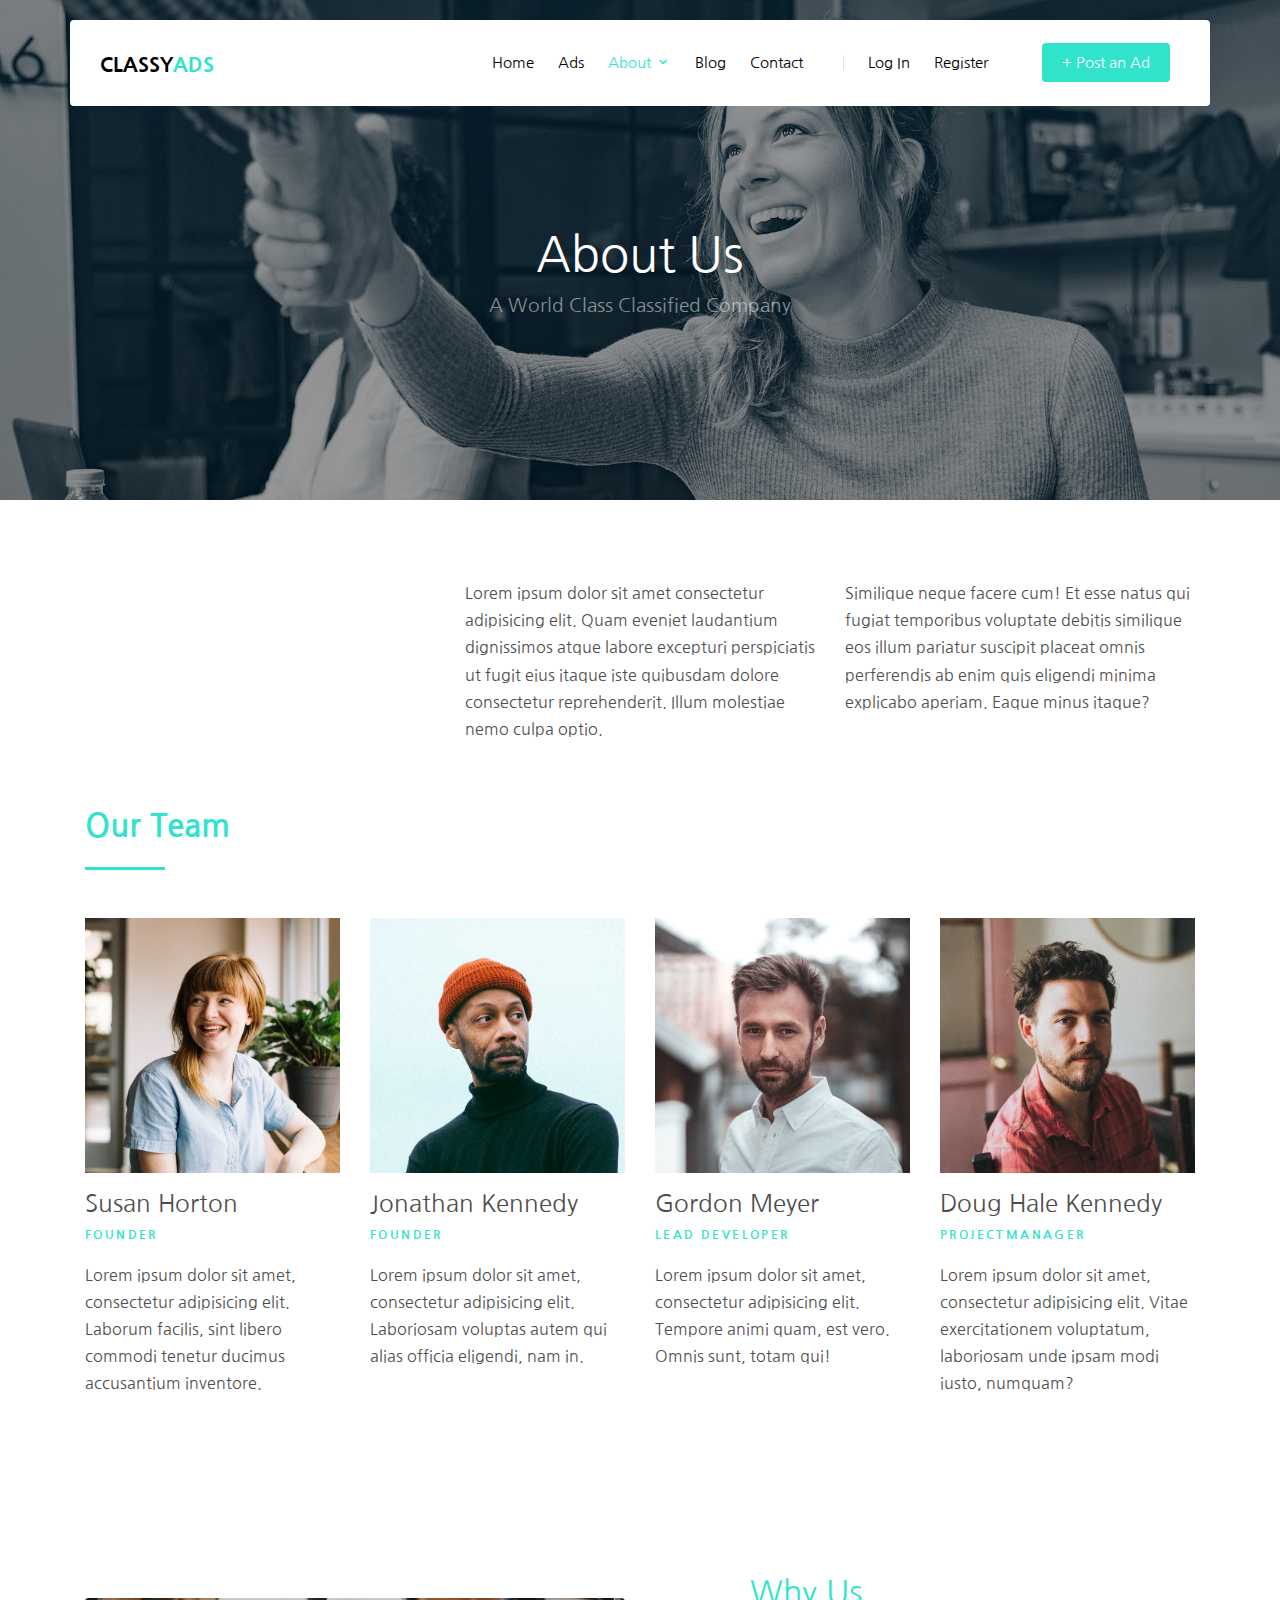
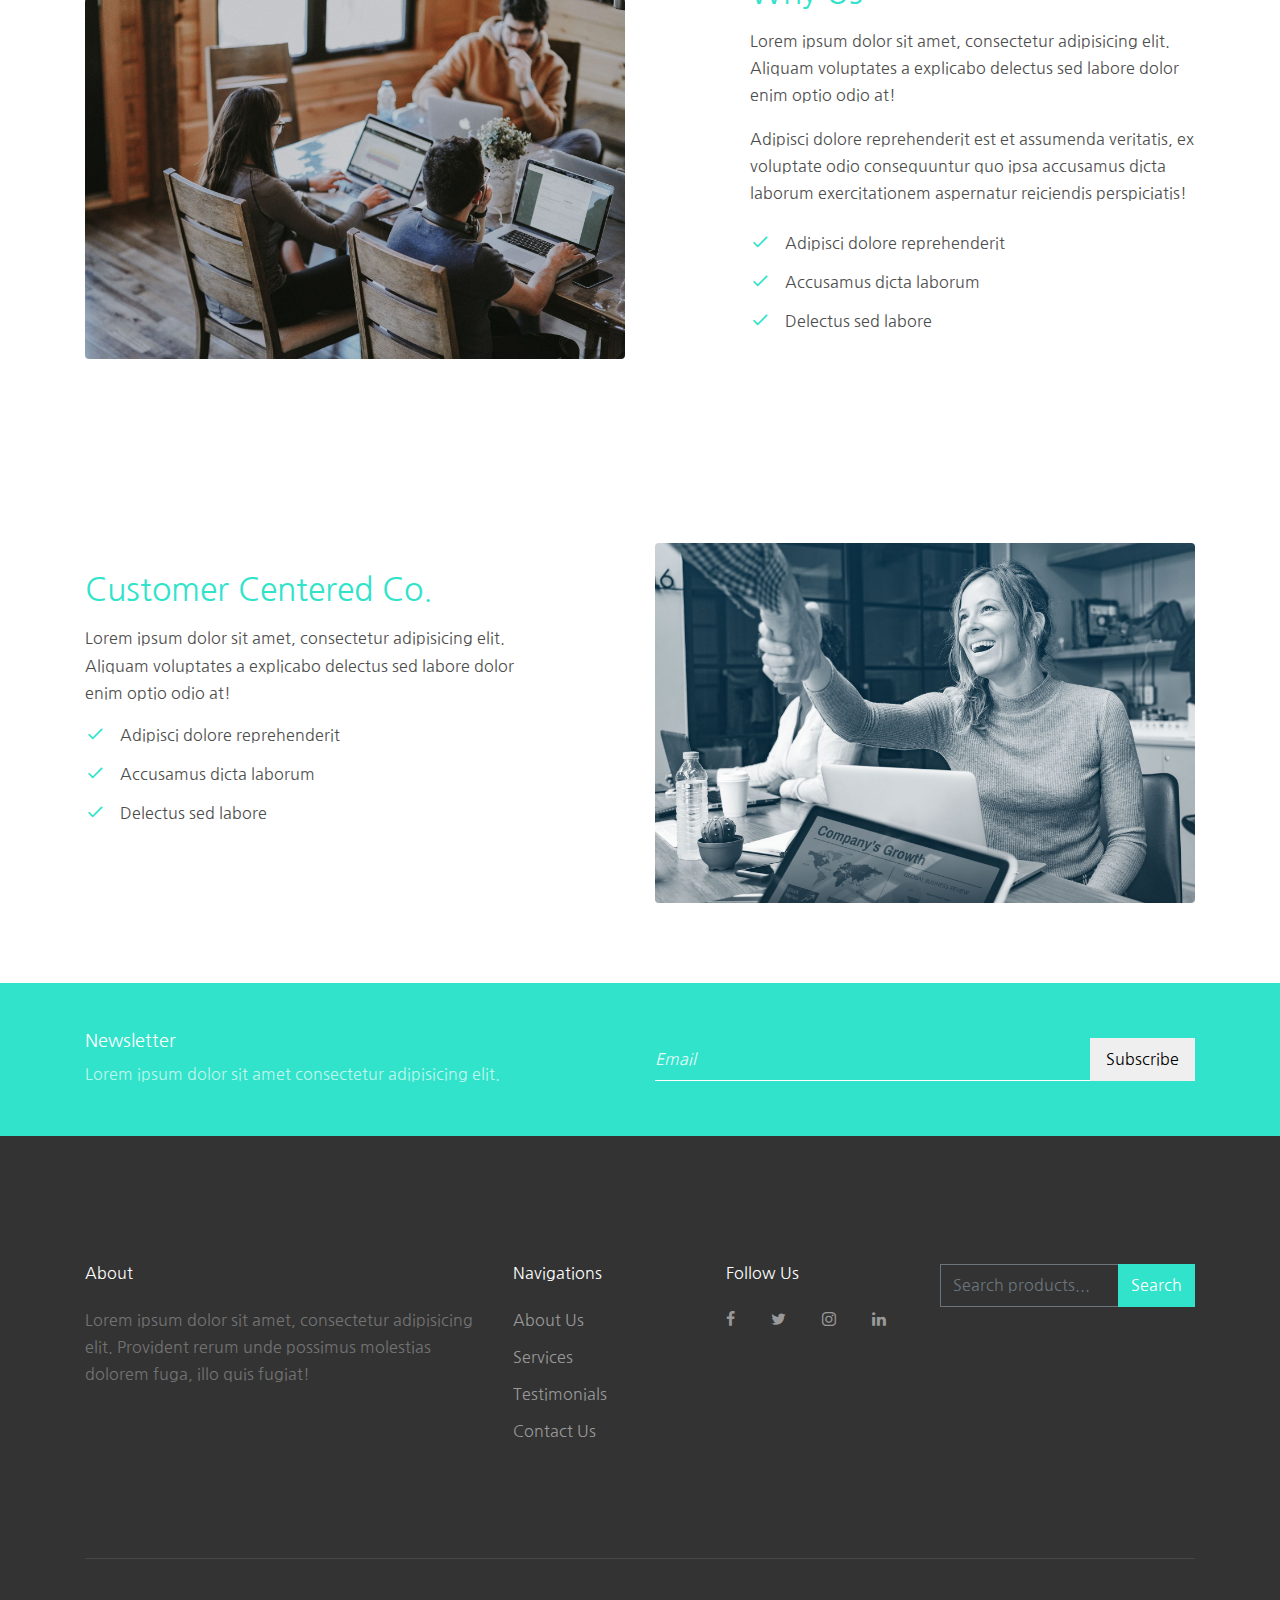
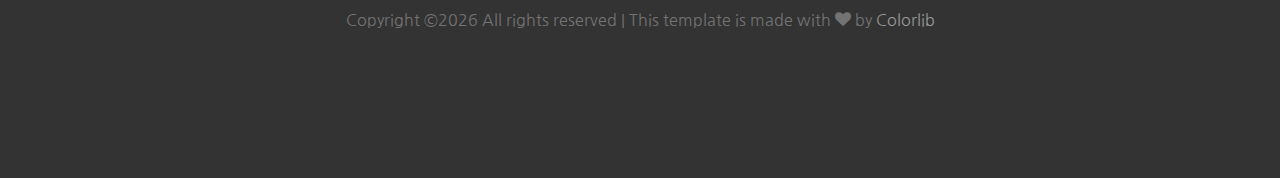
==== commit cfe01276: "rel" ====
--- a/about.html
+++ b/about.html
@@ -1,7 +1,8 @@
 <!DOCTYPE html>
 <html lang="en">
   <head>
-    <title>ClassyAds &mdash; Colorlib Website Template</title>
+    <title>mindstune - buy engineering and technical services directly from India</title>
+    <meta name="description" content="order hi-tech skillset as low as 1 hour for any service" />
     <meta charset="utf-8">
     <meta name="viewport" content="width=device-width, initial-scale=1, shrink-to-fit=no">
 
@@ -22,10 +23,10 @@
     <link rel="stylesheet" href="css/rangeslider.css">
 
     <link rel="stylesheet" href="css/style.css">
-    
+
   </head>
   <body>
-  
+
   <div class="site-wrap">
 
     <div class="site-mobile-menu">
@@ -36,12 +37,12 @@
       </div>
       <div class="site-mobile-menu-body"></div>
     </div>
-    
+
     <header class="site-navbar container py-0 bg-white" role="banner">
 
       <!-- <div class="container"> -->
         <div class="row align-items-center">
-          
+
           <div class="col-6 col-xl-2">
             <h1 class="mb-0 site-logo"><a href="index.html" class="text-black mb-0">Classy<span class="text-primary">Ads</span>  </a></h1>
           </div>
@@ -78,18 +79,18 @@
 
         </div>
       <!-- </div> -->
-      
+
     </header>
 
-  
-    
+
+
     <div class="site-blocks-cover inner-page-cover overlay" style="background-image: url(images/hero_1.jpg);" data-aos="fade" data-stellar-background-ratio="0.5">
       <div class="container">
         <div class="row align-items-center justify-content-center text-center">
 
           <div class="col-md-10" data-aos="fade-up" data-aos-delay="400">
-            
-            
+
+
             <div class="row justify-content-center mt-5">
               <div class="col-md-8 text-center">
                 <h1>About Us</h1>
@@ -97,16 +98,16 @@
               </div>
             </div>
 
-            
-          </div>
-        </div>
-      </div>
-    </div>  
+
+          </div>
+        </div>
+      </div>
+    </div>
 
     <div class="site-section"  data-aos="fade">
       <div class="container">
-        
-       
+
+
         <div class="row mb-5">
           <div class="col-md-4 ml-auto">
             <p>Lorem ipsum dolor sit amet consectetur adipisicing elit. Quam eveniet laudantium dignissimos atque labore excepturi perspiciatis ut fugit eius itaque iste quibusdam dolore consectetur reprehenderit. Illum molestiae nemo culpa optio.</p>
@@ -151,7 +152,7 @@
       </div>
     </div>
 
-    
+
     <div class="site-section">
       <div class="container">
         <div class="row align-items-center">
@@ -182,7 +183,7 @@
           <div class="col-md-5 mr-auto order-md-1">
             <h2 class="text-primary mb-3">Customer Centered Co.</h2>
             <p>Lorem ipsum dolor sit amet, consectetur adipisicing elit. Aliquam voluptates a explicabo delectus sed labore dolor enim optio odio at!</p>
-            
+
             <ul class="ul-check list-unstyled primary">
               <li>Adipisci dolore reprehenderit</li>
               <li>Accusamus dicta laborum</li>
@@ -202,17 +203,17 @@
             <p>Lorem ipsum dolor sit amet consectetur adipisicing elit.</p>
           </div>
           <div class="col-md-6">
-            
+
             <form class="d-flex">
               <input type="text" class="form-control" placeholder="Email">
-              <input type="submit" value="Subscribe" class="btn btn-white"> 
+              <input type="submit" value="Subscribe" class="btn btn-white">
             </form>
           </div>
         </div>
       </div>
     </div>
-    
-    
+
+
     <footer class="site-footer">
       <div class="container">
         <div class="row">
@@ -222,7 +223,7 @@
                 <h2 class="footer-heading mb-4">About</h2>
                 <p>Lorem ipsum dolor sit amet, consectetur adipisicing elit. Provident rerum unde possimus molestias dolorem fuga, illo quis fugiat!</p>
               </div>
-              
+
               <div class="col-md-3">
                 <h2 class="footer-heading mb-4">Navigations</h2>
                 <ul class="list-unstyled">
@@ -262,7 +263,7 @@
             </p>
             </div>
           </div>
-          
+
         </div>
       </div>
     </footer>
@@ -282,6 +283,6 @@
   <script src="js/rangeslider.min.js"></script>
 
   <script src="js/main.js"></script>
-    
+
   </body>
-</html>+</html>
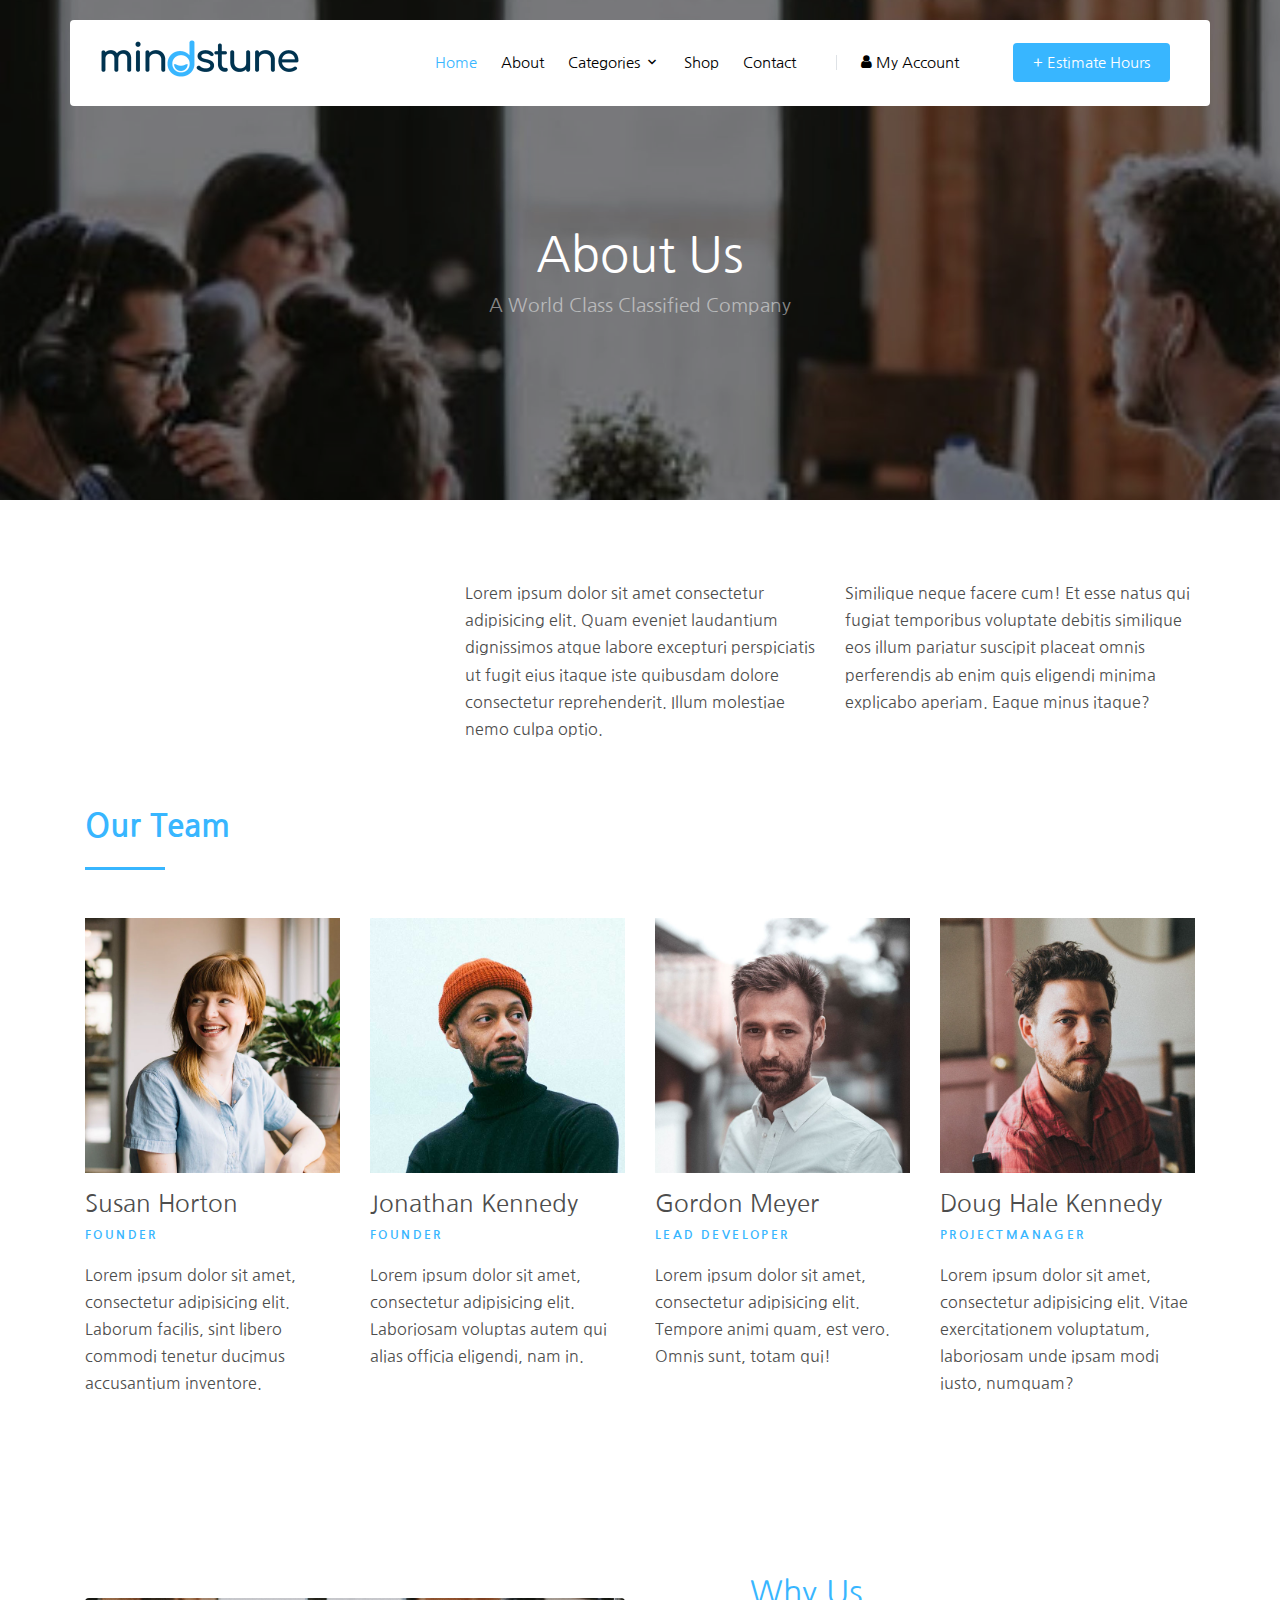
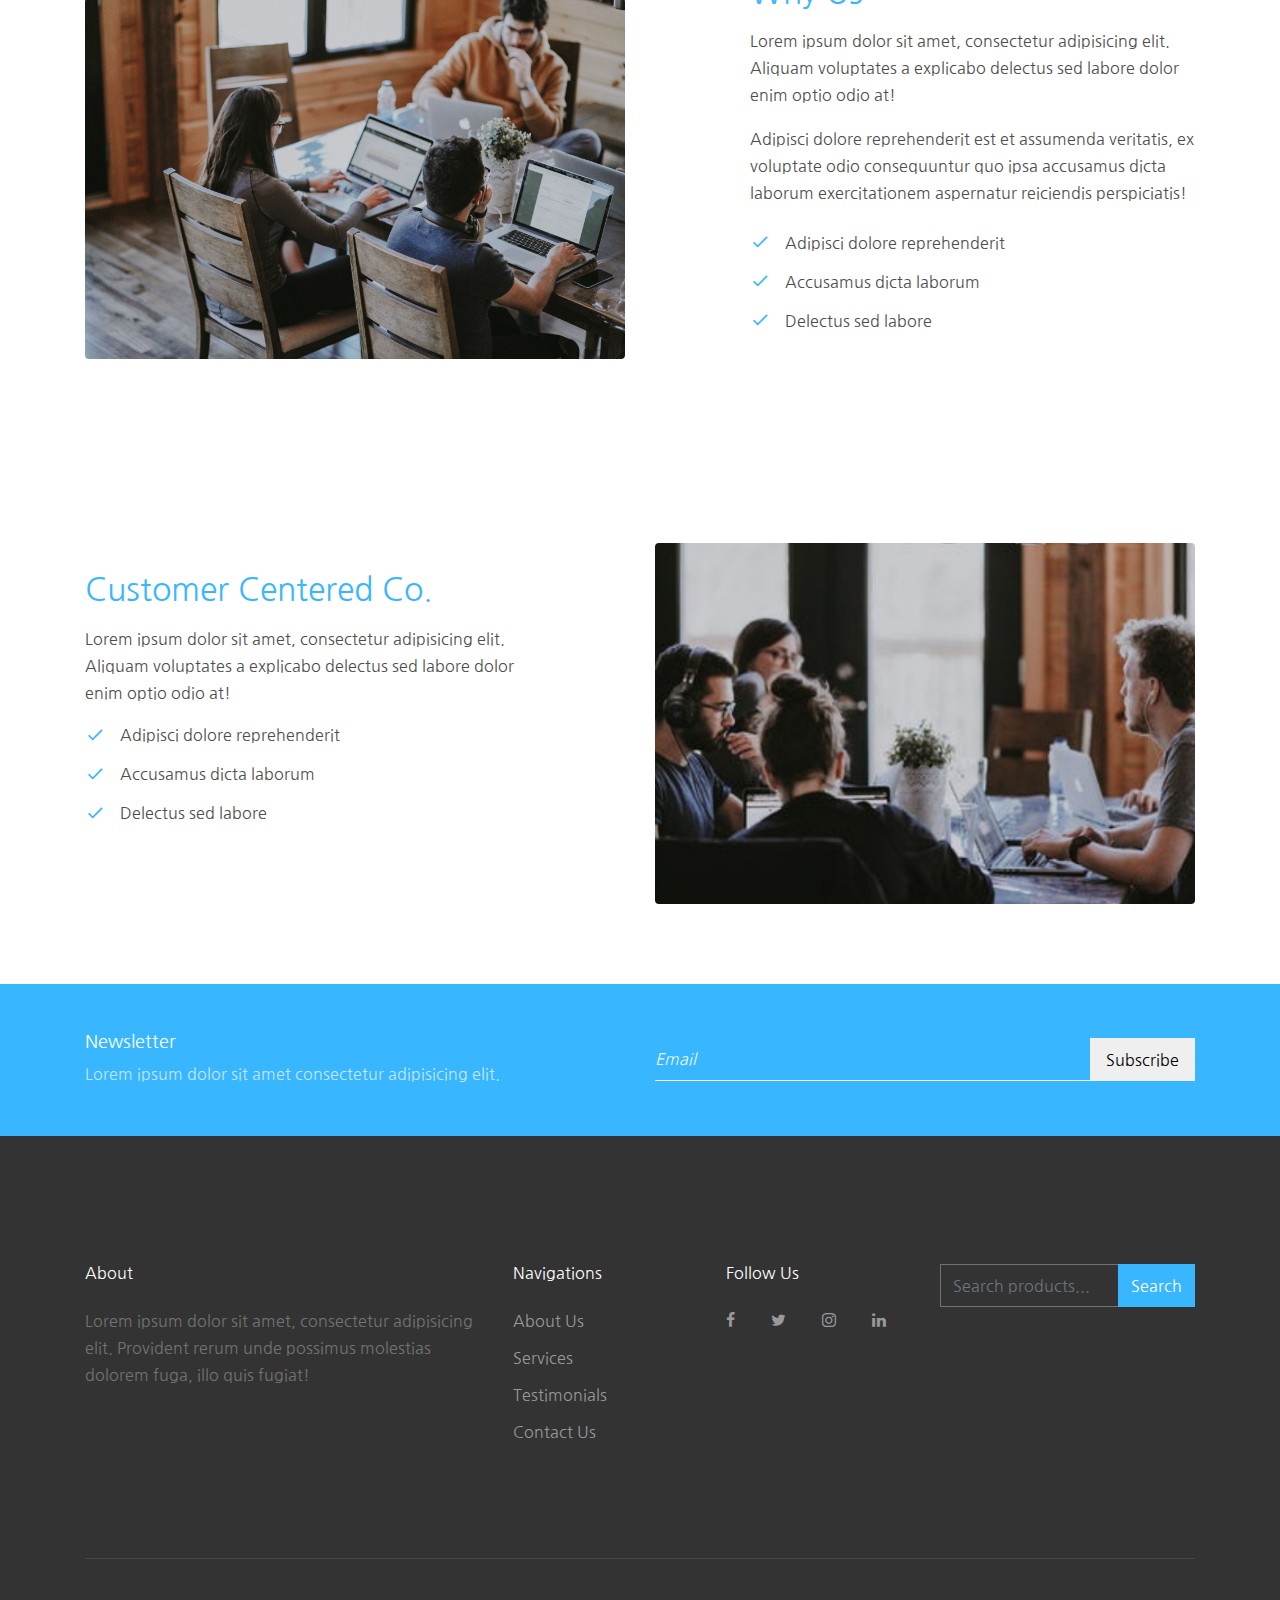
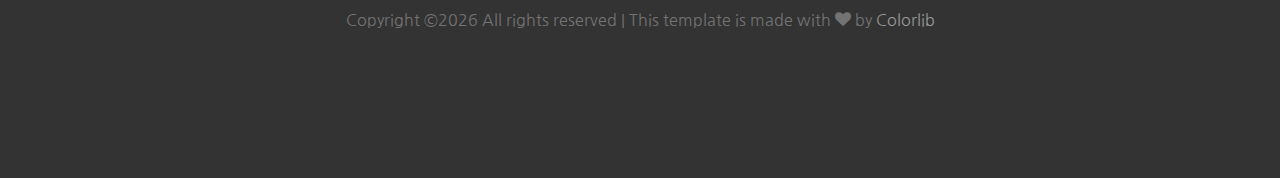
==== commit ecbe5ed1: "rel4" ====
--- a/about.html
+++ b/about.html
@@ -1,7 +1,7 @@
 <!DOCTYPE html>
 <html lang="en">
   <head>
-    <title>mindstune - buy engineering and technical services directly from India</title>
+    <title>MindsTune - buy engineering and technical services directly from India</title>
     <meta name="description" content="order hi-tech skillset as low as 1 hour for any service" />
     <meta charset="utf-8">
     <meta name="viewport" content="width=device-width, initial-scale=1, shrink-to-fit=no">
@@ -23,6 +23,7 @@
     <link rel="stylesheet" href="css/rangeslider.css">
 
     <link rel="stylesheet" href="css/style.css">
+    <link rel="icon" type="image/ico" href="favicon.ico">
 
   </head>
   <body>
@@ -40,47 +41,49 @@
 
     <header class="site-navbar container py-0 bg-white" role="banner">
 
-      <!-- <div class="container"> -->
-        <div class="row align-items-center">
-
-          <div class="col-6 col-xl-2">
-            <h1 class="mb-0 site-logo"><a href="index.html" class="text-black mb-0">Classy<span class="text-primary">Ads</span>  </a></h1>
-          </div>
-          <div class="col-12 col-md-10 d-none d-xl-block">
-            <nav class="site-navigation position-relative text-right" role="navigation">
-
-              <ul class="site-menu js-clone-nav mr-auto d-none d-lg-block">
-                <li><a href="index.html">Home</a></li>
-                <li><a href="listings.html">Ads</a></li>
-                <li class="has-children active">
-                  <a href="about.html">About</a>
-                  <ul class="dropdown">
-                    <li><a href="#">The Company</a></li>
-                    <li><a href="#">The Leadership</a></li>
-                    <li><a href="#">Philosophy</a></li>
-                    <li><a href="#">Careers</a></li>
-                  </ul>
-                </li>
-                <li><a href="blog.html">Blog</a></li>
-                <li><a href="contact.html">Contact</a></li>
-
-                <li class="ml-xl-3 login"><a href="login.html"><span class="border-left pl-xl-4"></span>Log In</a></li>
-                <li><a href="register.html">Register</a></li>
-
-                <li><a href="#" class="cta"><span class="bg-primary text-white rounded">+ Post an Ad</span></a></li>
-              </ul>
-            </nav>
-          </div>
-
-
-          <div class="d-inline-block d-xl-none ml-auto py-3 col-6 text-right" style="position: relative; top: 3px;">
-            <a href="#" class="site-menu-toggle js-menu-toggle text-black"><span class="icon-menu h3"></span></a>
-          </div>
-
-        </div>
-      <!-- </div> -->
-
-    </header>
+        <!-- <div class="container"> -->
+          <div class="row align-items-center">
+
+            <div class="col-6 col-xl-2">
+              <div class="mb-0 site-logo">  <a href="index.html">
+                      <img src="images/logo.png" alt="Logo"  height="40"  >
+                  </a></div>
+            </div>
+            <div class="col-12 col-md-10 d-none d-xl-block">
+              <nav class="site-navigation position-relative text-right" role="navigation">
+
+                <ul class="site-menu js-clone-nav mr-auto d-none d-lg-block">
+                  <li class="active"><a href="index.html">Home</a></li>
+                  <li><a href="listings.html">About</a></li>
+                  <li class="has-children">
+                    <a href="about.html">Categories</a>
+                    <ul class="dropdown">
+                      <li><a href="#">The Company</a></li>
+                      <li><a href="#">The Leadership</a></li>
+                      <li><a href="#">Philosophy</a></li>
+                      <li><a href="#">Careers</a></li>
+                    </ul>
+                  </li>
+                  <li><a href="blog.html">Shop</a></li>
+                  <li><a href="contact.html">Contact</a></li>
+
+                  <li class="ml-xl-3 login"><a href="login.html"><span class="border-left pl-xl-4"></span><span class="icon icon-user"></span>  My Account </a></li>
+
+
+                  <li><a href="#" class="cta"><span class="bg-primary text-white rounded">+ Estimate Hours</span></a></li>
+                </ul>
+              </nav>
+            </div>
+
+
+            <div class="d-inline-block d-xl-none ml-auto py-3 col-6 text-right" style="position: relative; top: 3px;">
+              <a href="#" class="site-menu-toggle js-menu-toggle text-black"><span class="icon-menu h3"></span></a>
+            </div>
+
+          </div>
+        <!-- </div> -->
+
+      </header>
 
 
 
@@ -284,5 +287,19 @@
 
   <script src="js/main.js"></script>
 
+  <!--Start of Tawk.to Script-->
+<script type="text/javascript">
+var Tawk_API=Tawk_API||{}, Tawk_LoadStart=new Date();
+(function(){
+var s1=document.createElement("script"),s0=document.getElementsByTagName("script")[0];
+s1.async=true;
+s1.src='https://embed.tawk.to/5cdbdd36d07d7e0c6393b397/default';
+s1.charset='UTF-8';
+s1.setAttribute('crossorigin','*');
+s0.parentNode.insertBefore(s1,s0);
+})();
+</script>
+<!--End of Tawk.to Script-->
+
   </body>
 </html>
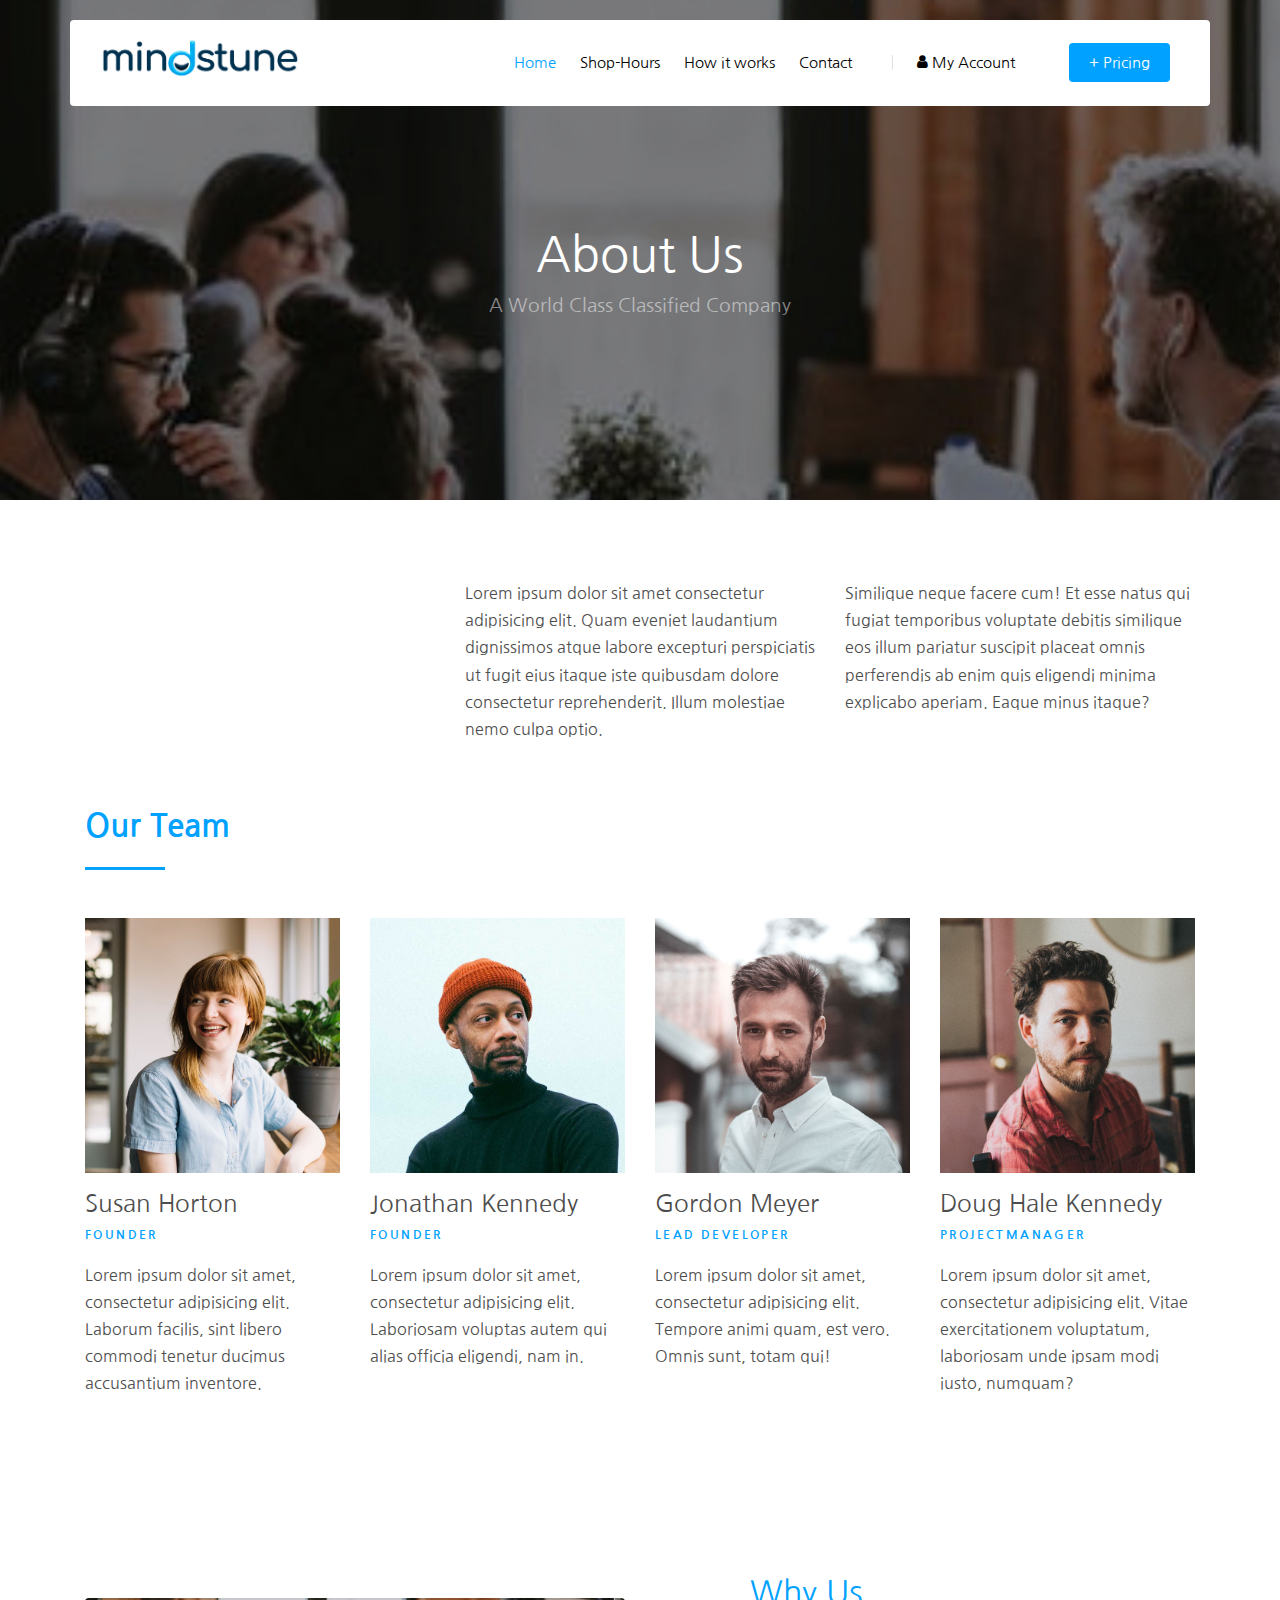
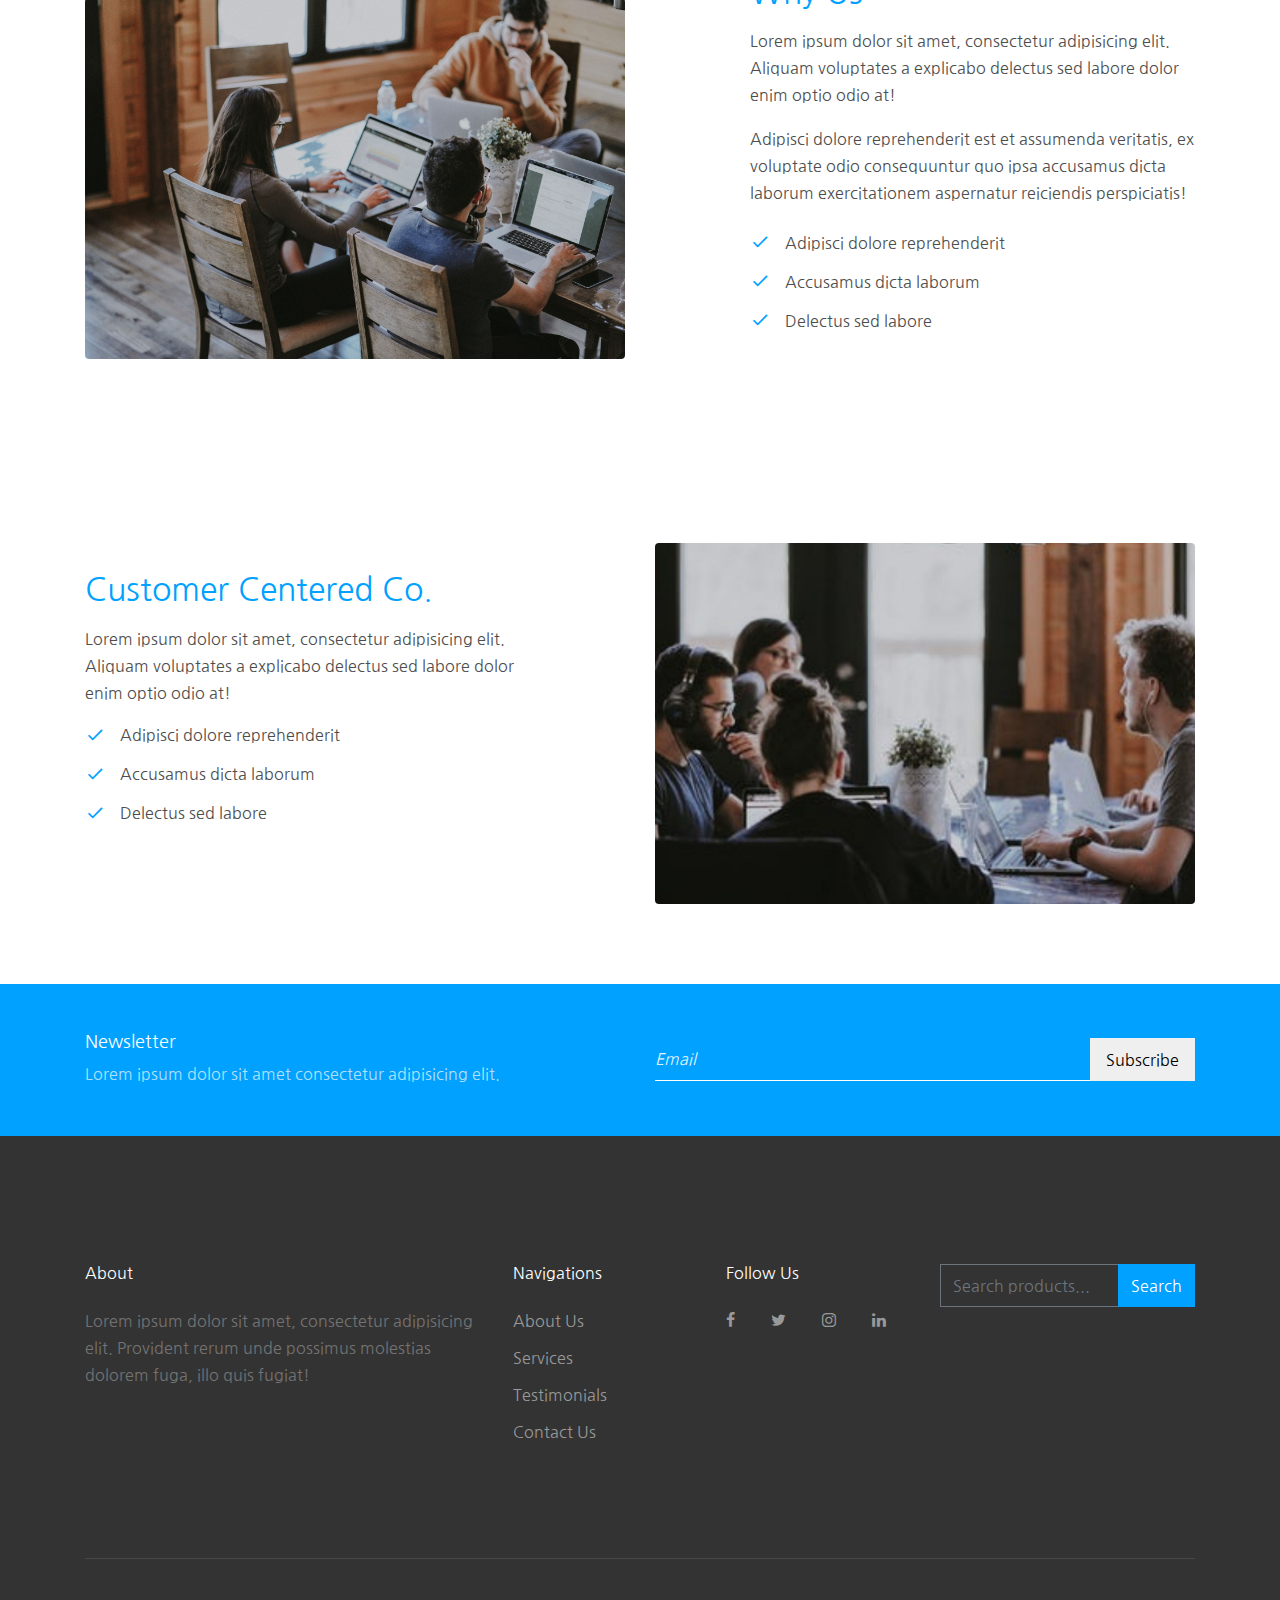
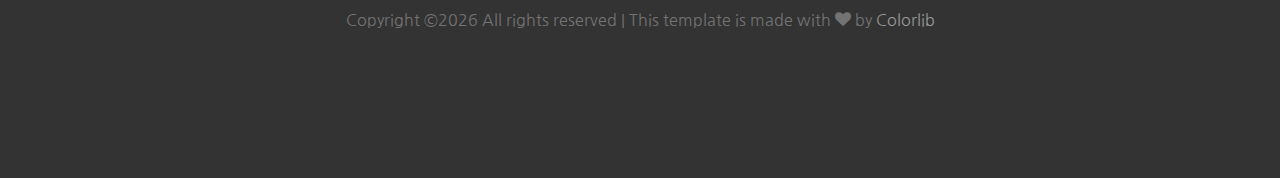
==== commit 3021382b: "rel" ====
--- a/about.html
+++ b/about.html
@@ -54,8 +54,8 @@
 
                 <ul class="site-menu js-clone-nav mr-auto d-none d-lg-block">
                   <li class="active"><a href="index.html">Home</a></li>
-                  <li><a href="listings.html">About</a></li>
-                  <li class="has-children">
+                  <li><a href="shop.html">Shop-Hours</a></li>
+                  <!-- <li class="has-children">
                     <a href="about.html">Categories</a>
                     <ul class="dropdown">
                       <li><a href="#">The Company</a></li>
@@ -63,14 +63,14 @@
                       <li><a href="#">Philosophy</a></li>
                       <li><a href="#">Careers</a></li>
                     </ul>
-                  </li>
-                  <li><a href="blog.html">Shop</a></li>
+                  </li> -->
+                  <li><a href="how.html">How it works</a></li>
                   <li><a href="contact.html">Contact</a></li>
 
-                  <li class="ml-xl-3 login"><a href="login.html"><span class="border-left pl-xl-4"></span><span class="icon icon-user"></span>  My Account </a></li>
-
-
-                  <li><a href="#" class="cta"><span class="bg-primary text-white rounded">+ Estimate Hours</span></a></li>
+                  <li class="ml-xl-3 login"><a href="https://www.mindstune.com/shop.html#!/~/signIn/returnUrl=!/~/"><span class="border-left pl-xl-4"></span><span class="icon icon-user"></span>  My Account </a></li>
+
+
+                  <li><a href="pricing.html" class="cta"><span class="bg-primary text-white rounded">+ Pricing</span></a></li>
                 </ul>
               </nav>
             </div>
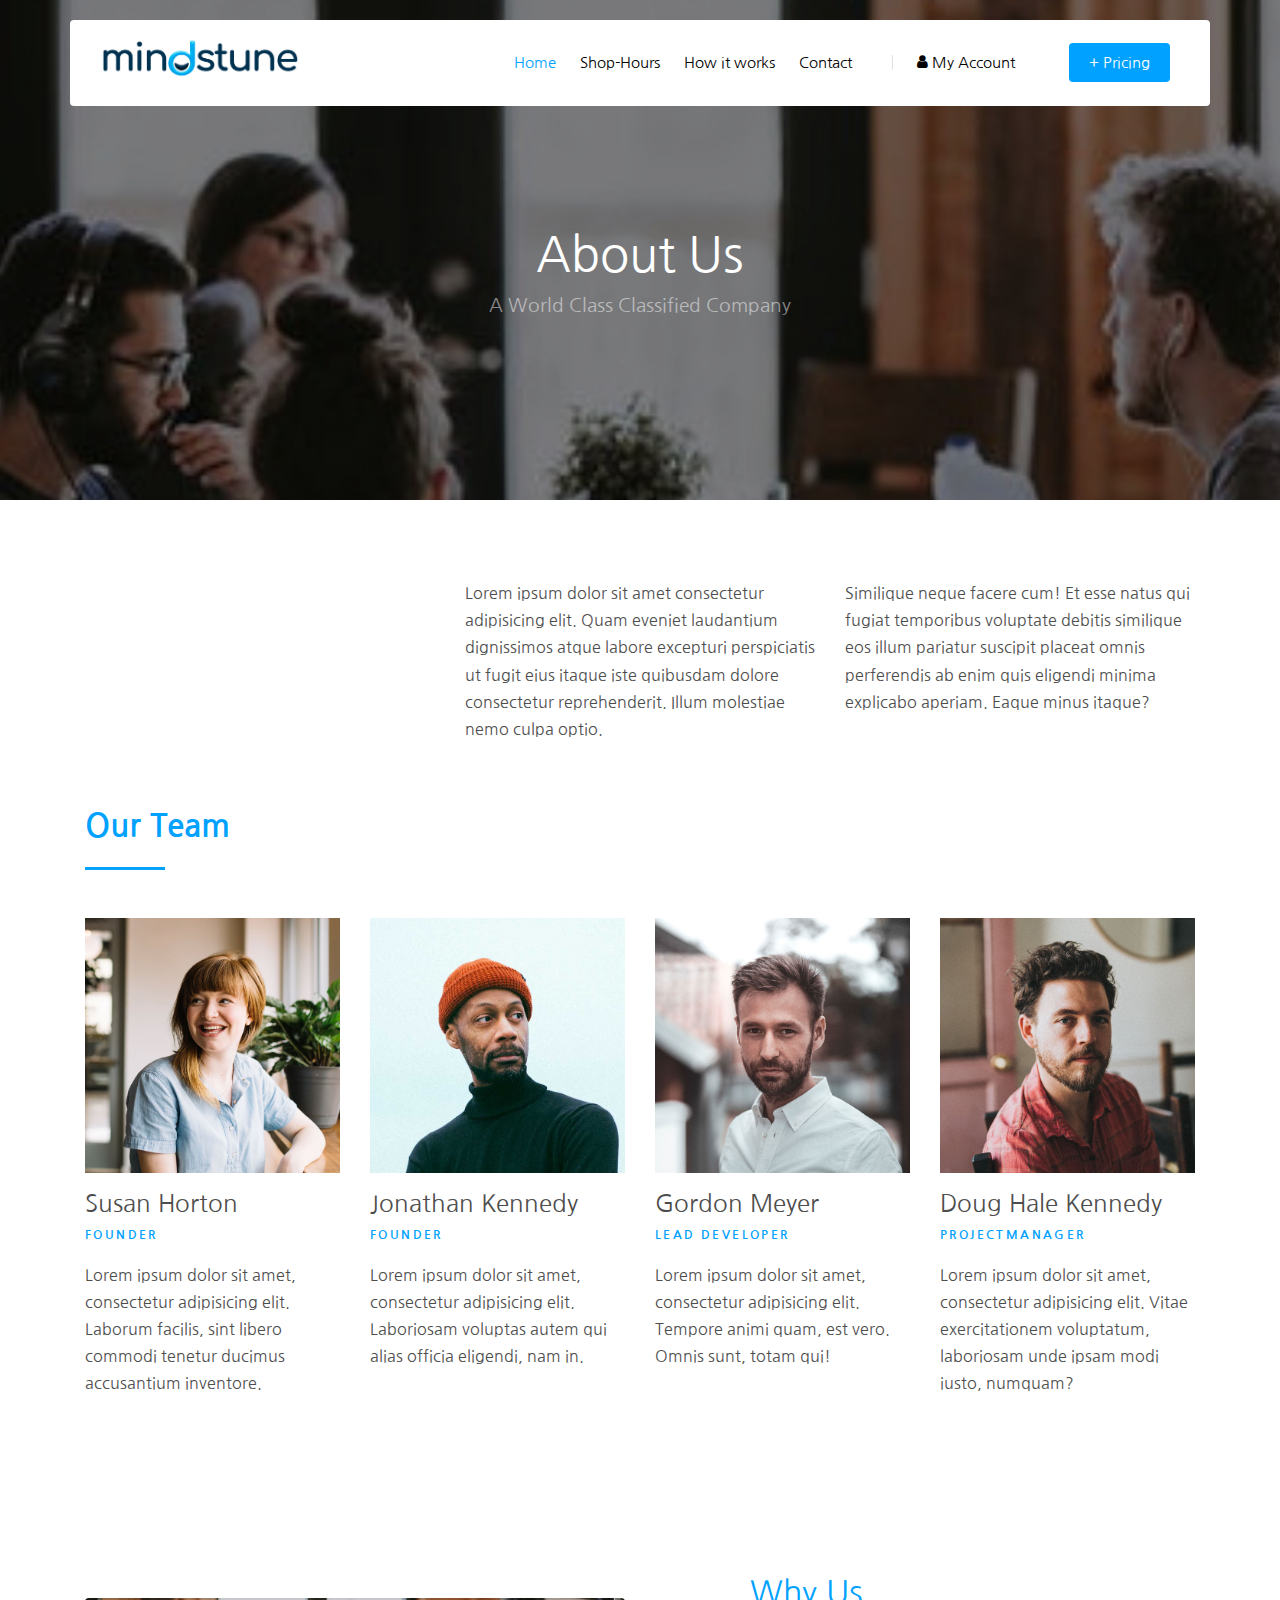
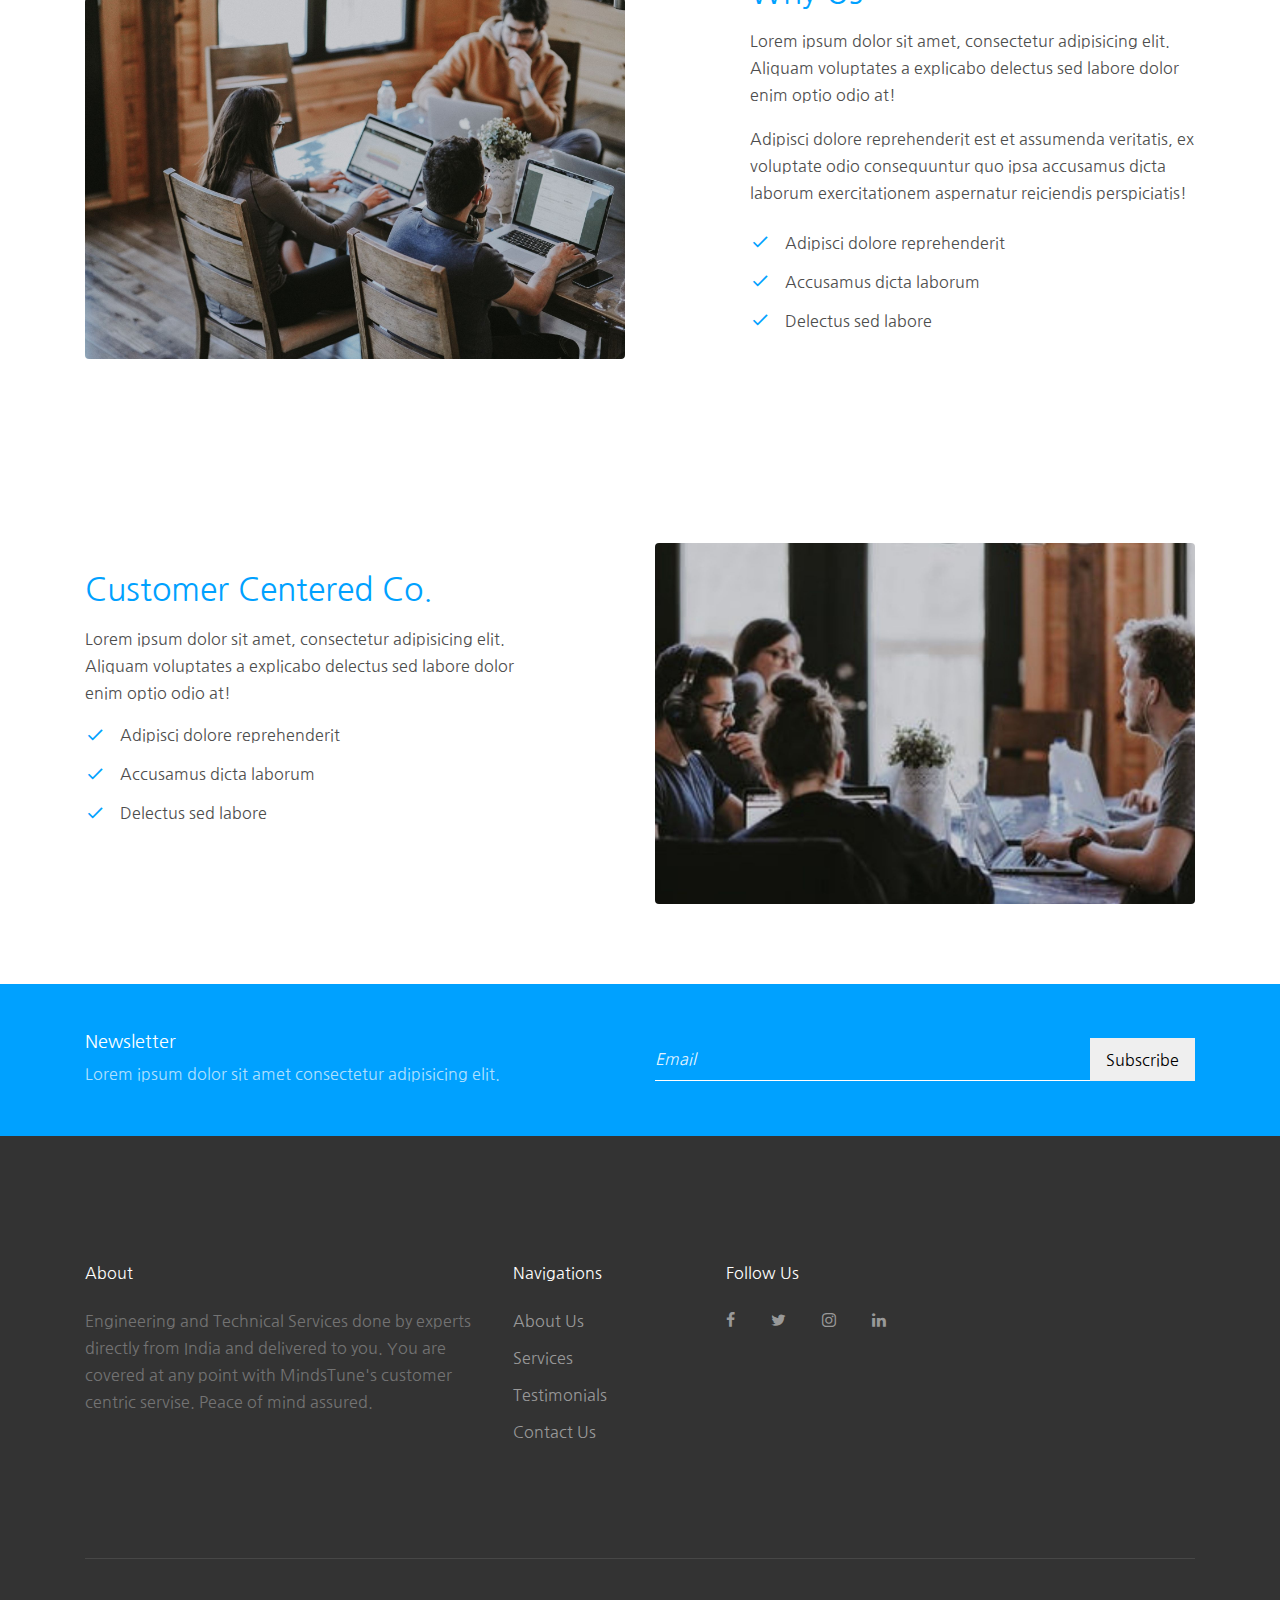
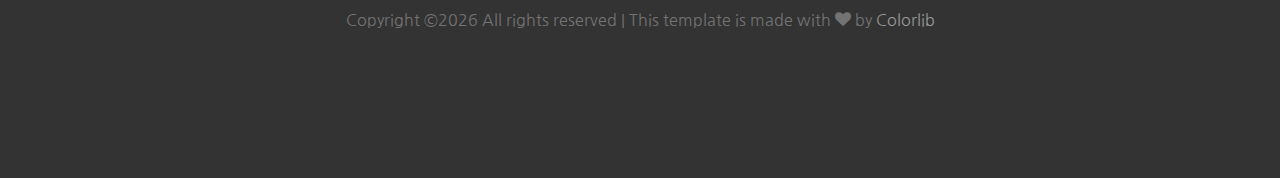
==== commit 1cce7432: "rel" ====
--- a/about.html
+++ b/about.html
@@ -224,7 +224,7 @@
             <div class="row">
               <div class="col-md-6">
                 <h2 class="footer-heading mb-4">About</h2>
-                <p>Lorem ipsum dolor sit amet, consectetur adipisicing elit. Provident rerum unde possimus molestias dolorem fuga, illo quis fugiat!</p>
+                <p>Engineering and Technical Services done by experts directly from India and delivered to you. You are covered at any point with MindsTune's customer centric servise. Peace of mind assured.</p>
               </div>
 
               <div class="col-md-3">
@@ -238,14 +238,14 @@
               </div>
               <div class="col-md-3">
                 <h2 class="footer-heading mb-4">Follow Us</h2>
-                <a href="#" class="pl-0 pr-3"><span class="icon-facebook"></span></a>
-                <a href="#" class="pl-3 pr-3"><span class="icon-twitter"></span></a>
-                <a href="#" class="pl-3 pr-3"><span class="icon-instagram"></span></a>
-                <a href="#" class="pl-3 pr-3"><span class="icon-linkedin"></span></a>
-              </div>
-            </div>
-          </div>
-          <div class="col-md-3">
+                <a href="https://www.facebook.com/Mindstune-358975394757489" class="pl-0 pr-3"><span class="icon-facebook"></span></a>
+                <a href="https://twitter.com/MindsTune" class="pl-3 pr-3"><span class="icon-twitter"></span></a>
+                <a href="https://www.instagram.com/mindstune/" class="pl-3 pr-3"><span class="icon-instagram"></span></a>
+                <a href="https://www.linkedin.com/company/mindstune/" class="pl-3 pr-3"><span class="icon-linkedin"></span></a>
+              </div>
+            </div>
+          </div>
+          <!-- <div class="col-md-3">
             <form action="#" method="post">
               <div class="input-group mb-3">
                 <input type="text" class="form-control border-secondary text-white bg-transparent" placeholder="Search products..." aria-label="Enter Email" aria-describedby="button-addon2">
@@ -254,14 +254,14 @@
                 </div>
               </div>
             </form>
-          </div>
+          </div> -->
         </div>
         <div class="row pt-5 mt-5 text-center">
           <div class="col-md-12">
             <div class="border-top pt-5">
             <p>
             <!-- Link back to Colorlib can't be removed. Template is licensed under CC BY 3.0. -->
-            Copyright &copy;<script>document.write(new Date().getFullYear());</script> All rights reserved | This template is made with <i class="icon-heart" aria-hidden="true"></i> by <a href="https://colorlib.com" target="_blank" >Colorlib</a>
+            Copyright &copy;<script>document.write(new Date().getFullYear());</script> All rights reserved | This template is made with <i class="icon-heart" aria-hidden="true"></i> by <a href="https://colorlib1.com" target="_blank" >Colorlib</a>
             <!-- Link back to Colorlib can't be removed. Template is licensed under CC BY 3.0. -->
             </p>
             </div>
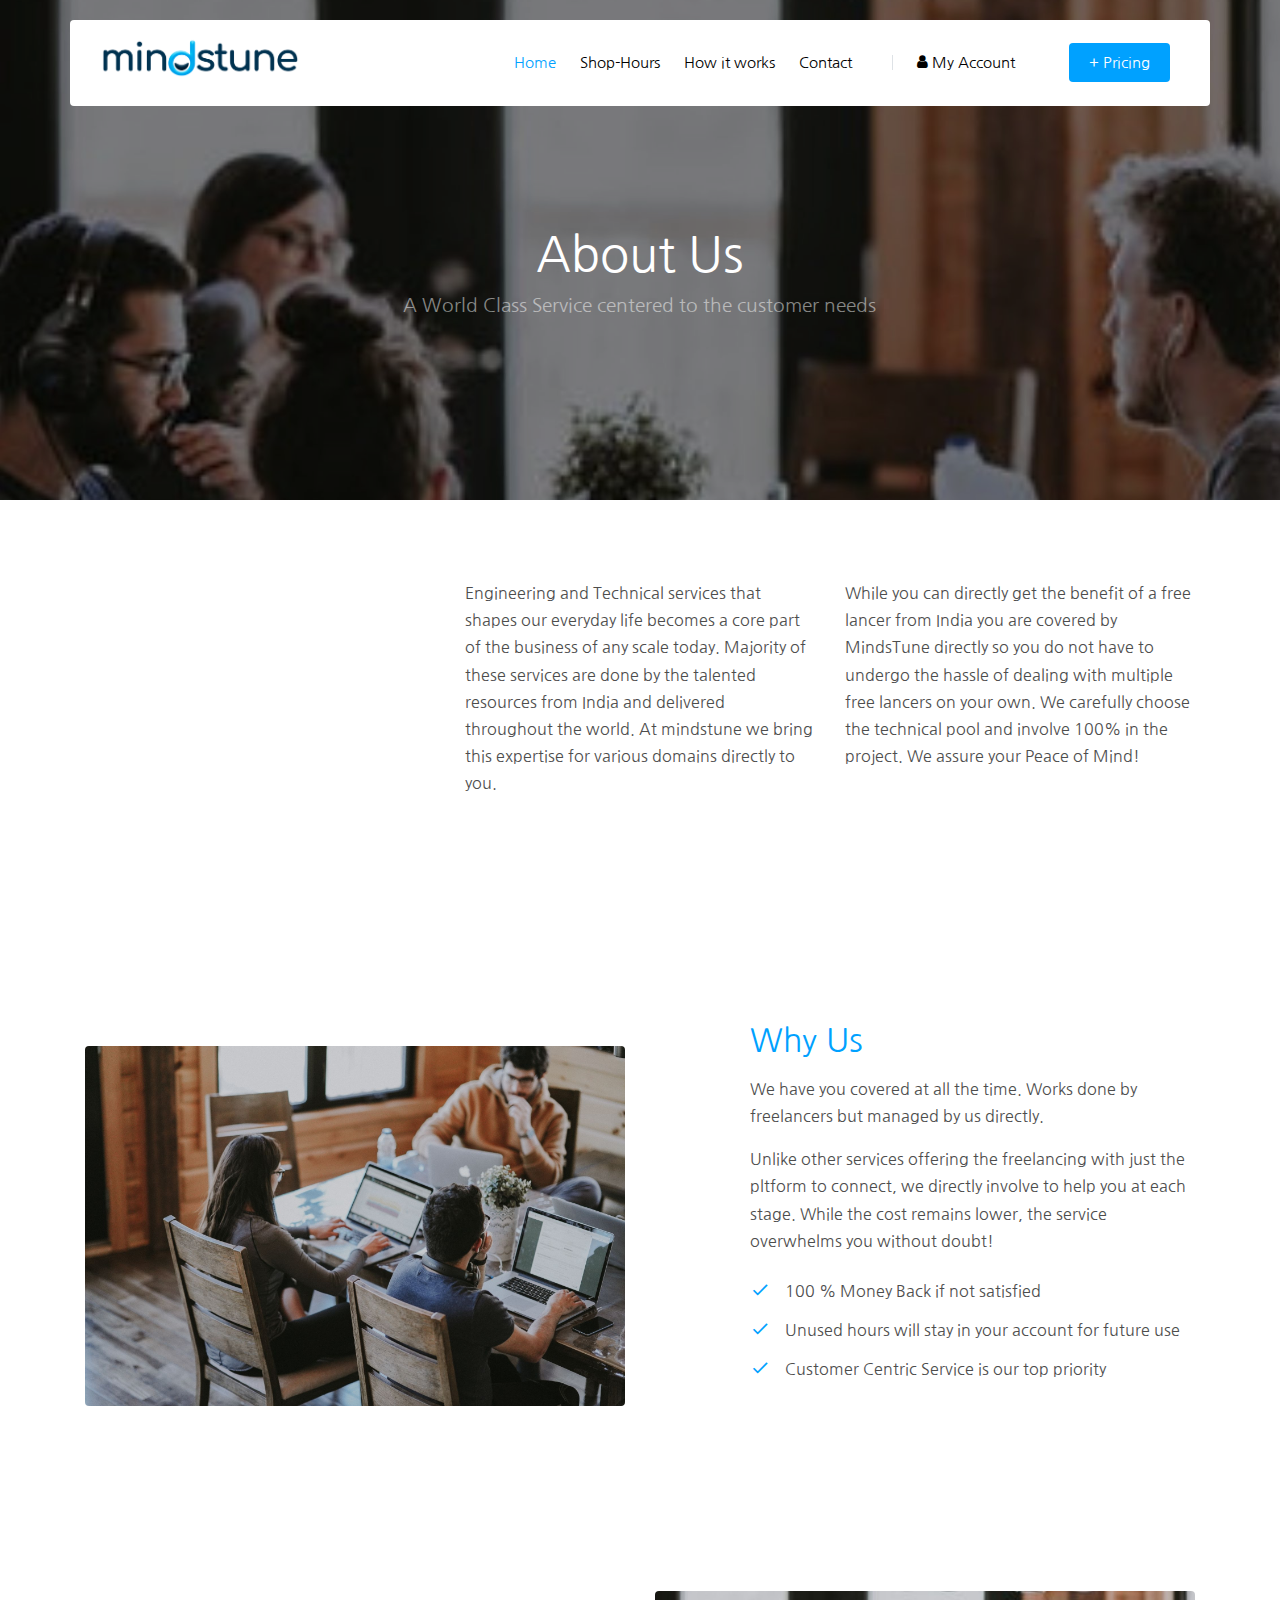
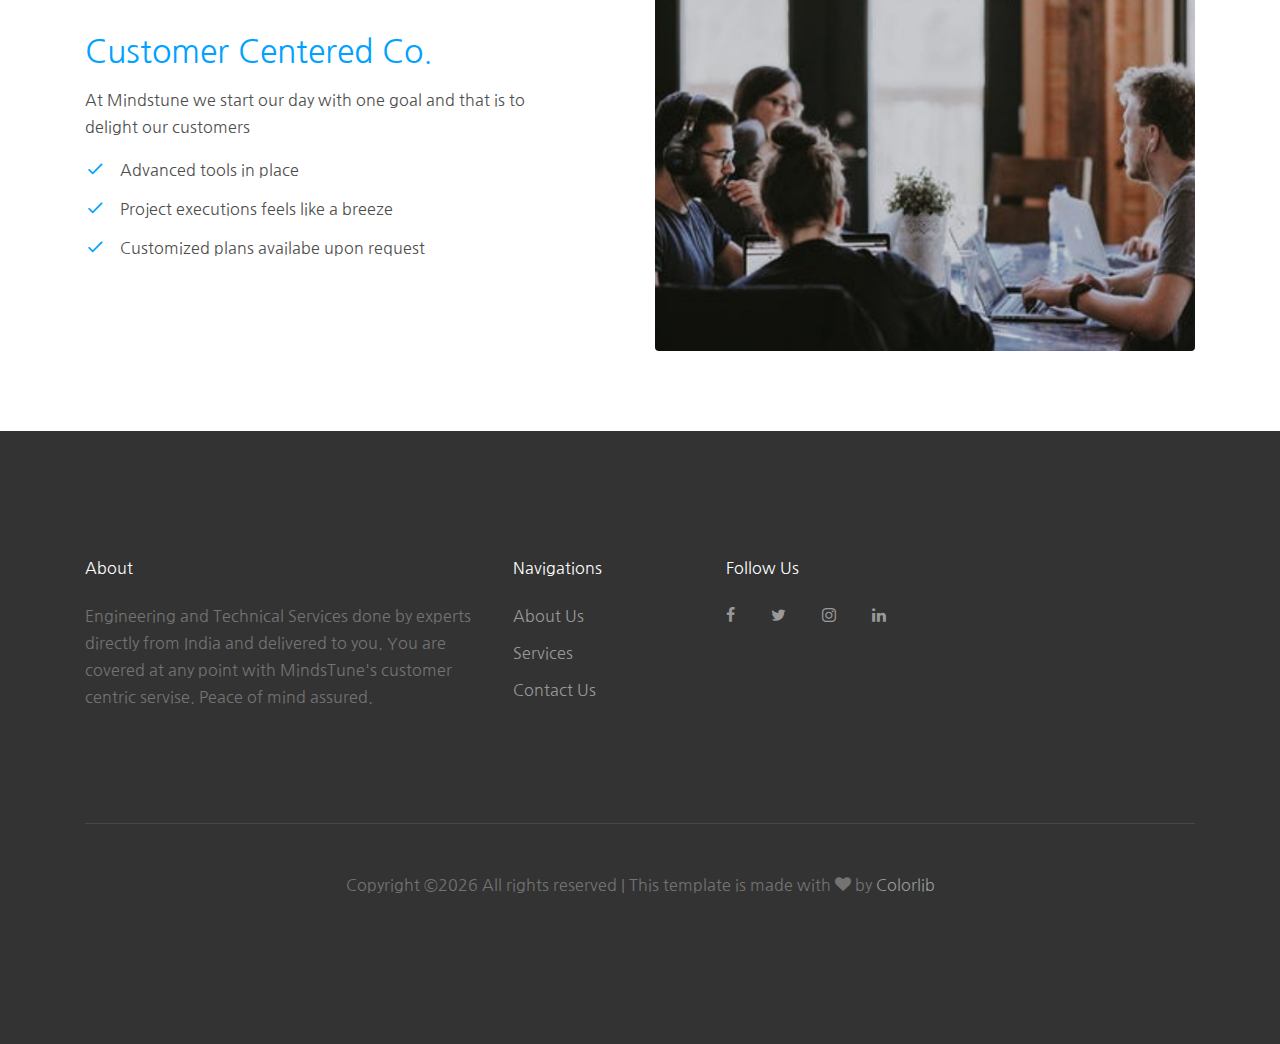
==== commit a9f4d13d: "rel" ====
--- a/about.html
+++ b/about.html
@@ -97,7 +97,7 @@
             <div class="row justify-content-center mt-5">
               <div class="col-md-8 text-center">
                 <h1>About Us</h1>
-                <p class="mb-0">A World Class Classified Company</p>
+                <p class="mb-0">A World Class Service centered to the customer needs</p>
               </div>
             </div>
 
@@ -113,14 +113,14 @@
 
         <div class="row mb-5">
           <div class="col-md-4 ml-auto">
-            <p>Lorem ipsum dolor sit amet consectetur adipisicing elit. Quam eveniet laudantium dignissimos atque labore excepturi perspiciatis ut fugit eius itaque iste quibusdam dolore consectetur reprehenderit. Illum molestiae nemo culpa optio.</p>
+            <p>Engineering and Technical services that shapes our everyday life becomes a core part of the business of any scale today. Majority of these services are done by the talented resources from India and delivered throughout the world. At mindstune we bring this expertise for various domains directly to you.</p>
           </div>
           <div class="col-md-4">
-            <p>Similique neque facere cum! Et esse natus qui fugiat temporibus voluptate debitis similique eos illum pariatur suscipit placeat omnis perferendis ab enim quis eligendi minima explicabo aperiam. Eaque minus itaque?</p>
-          </div>
-        </div>
-
-        <div class="row mb-5">
+            <p>While you can directly get the benefit of a free lancer from India you are covered by MindsTune directly so you do not have to undergo the hassle of dealing with multiple free lancers on your own. We carefully choose the technical pool and involve 100% in the project. We assure your Peace of Mind!</p>
+          </div>
+        </div>
+
+        <!-- <div class="row mb-5">
           <div class="col-md-4 text-left border-primary">
             <h2 class="font-weight-light text-primary pb-3">Our Team</h2>
           </div>
@@ -150,7 +150,7 @@
             <p class="caption mb-3 text-primary">ProjectManager</p>
             <p>Lorem ipsum dolor sit amet, consectetur adipisicing elit. Vitae exercitationem voluptatum, laboriosam unde ipsam modi iusto, numquam?</p>
           </div>
-        </div>
+        </div> -->
 
       </div>
     </div>
@@ -164,13 +164,13 @@
           </div>
           <div class="col-md-5 ml-auto">
             <h2 class="text-primary mb-3">Why Us</h2>
-            <p>Lorem ipsum dolor sit amet, consectetur adipisicing elit. Aliquam voluptates a explicabo delectus sed labore dolor enim optio odio at!</p>
-            <p class="mb-4">Adipisci dolore reprehenderit est et assumenda veritatis, ex voluptate odio consequuntur quo ipsa accusamus dicta laborum exercitationem aspernatur reiciendis perspiciatis!</p>
+            <p>We have you covered at all the time. Works done by freelancers but managed by us directly.</p>
+            <p class="mb-4">Unlike other services offering the freelancing with just the pltform to connect, we directly involve to help you at each stage. While the cost remains lower, the service overwhelms you without doubt!</p>
 
             <ul class="ul-check list-unstyled primary">
-              <li>Adipisci dolore reprehenderit</li>
-              <li>Accusamus dicta laborum</li>
-              <li>Delectus sed labore</li>
+              <li>100 % Money Back if not satisfied</li>
+              <li>Unused hours will stay in your account for future use</li>
+              <li>Customer Centric Service is our top priority</li>
             </ul>
           </div>
         </div>
@@ -185,12 +185,13 @@
           </div>
           <div class="col-md-5 mr-auto order-md-1">
             <h2 class="text-primary mb-3">Customer Centered Co.</h2>
-            <p>Lorem ipsum dolor sit amet, consectetur adipisicing elit. Aliquam voluptates a explicabo delectus sed labore dolor enim optio odio at!</p>
+            <p>At Mindstune we start our day with one goal and that is to delight our customers</p>
 
             <ul class="ul-check list-unstyled primary">
-              <li>Adipisci dolore reprehenderit</li>
-              <li>Accusamus dicta laborum</li>
-              <li>Delectus sed labore</li>
+
+              <li>Advanced tools in place</li>
+              <li>Project executions feels like a breeze </li>
+              <li>Customized plans availabe upon request </li>
             </ul>
           </div>
         </div>
@@ -198,7 +199,7 @@
     </div>
 
 
-    <div class="newsletter bg-primary py-5">
+    <!-- <div class="newsletter bg-primary py-5">
       <div class="container">
         <div class="row align-items-center">
           <div class="col-md-6">
@@ -214,7 +215,8 @@
           </div>
         </div>
       </div>
-    </div>
+    </div> -->
+
 
 
     <footer class="site-footer">
@@ -231,9 +233,9 @@
                 <h2 class="footer-heading mb-4">Navigations</h2>
                 <ul class="list-unstyled">
                   <li><a href="#">About Us</a></li>
-                  <li><a href="#">Services</a></li>
-                  <li><a href="#">Testimonials</a></li>
-                  <li><a href="#">Contact Us</a></li>
+                  <li><a href="shop.html">Services</a></li>
+                  <!-- <li><a href="#">Testimonials</a></li> -->
+                  <li><a href="contact.html">Contact Us</a></li>
                 </ul>
               </div>
               <div class="col-md-3">
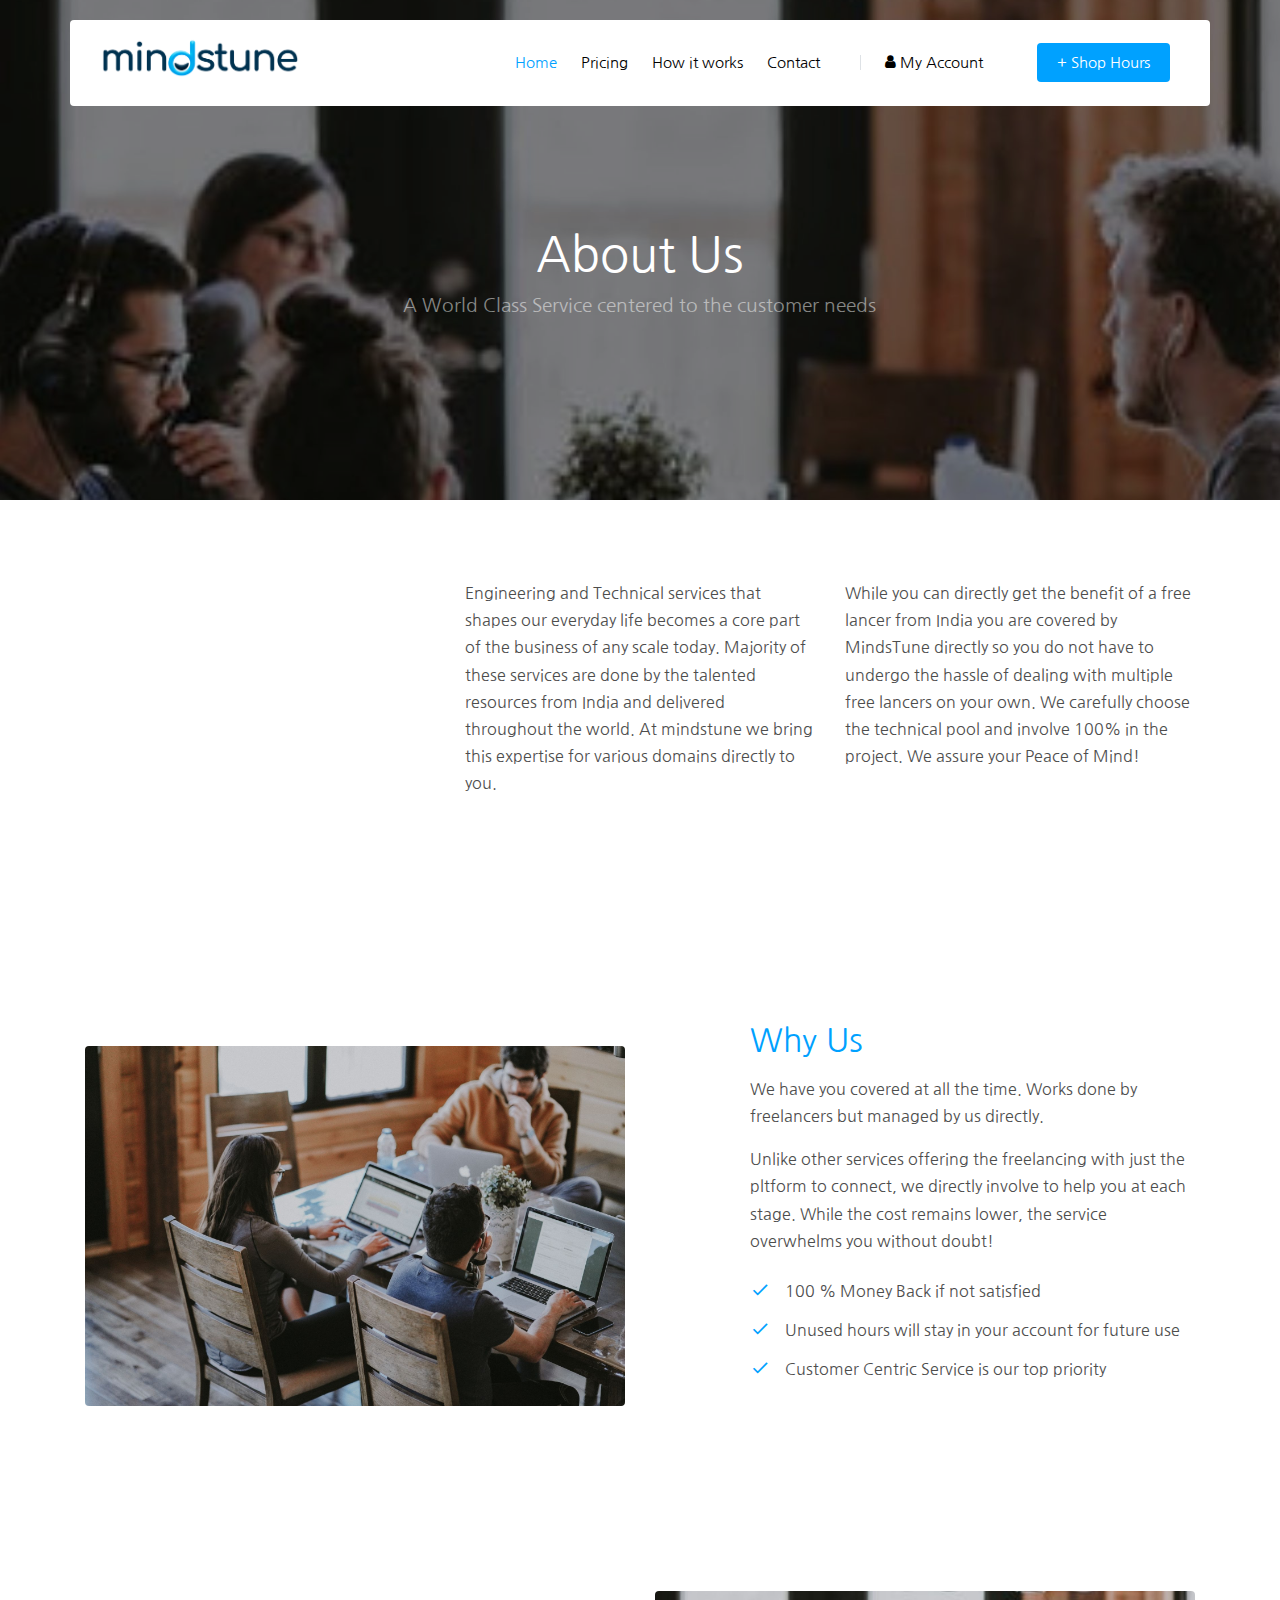
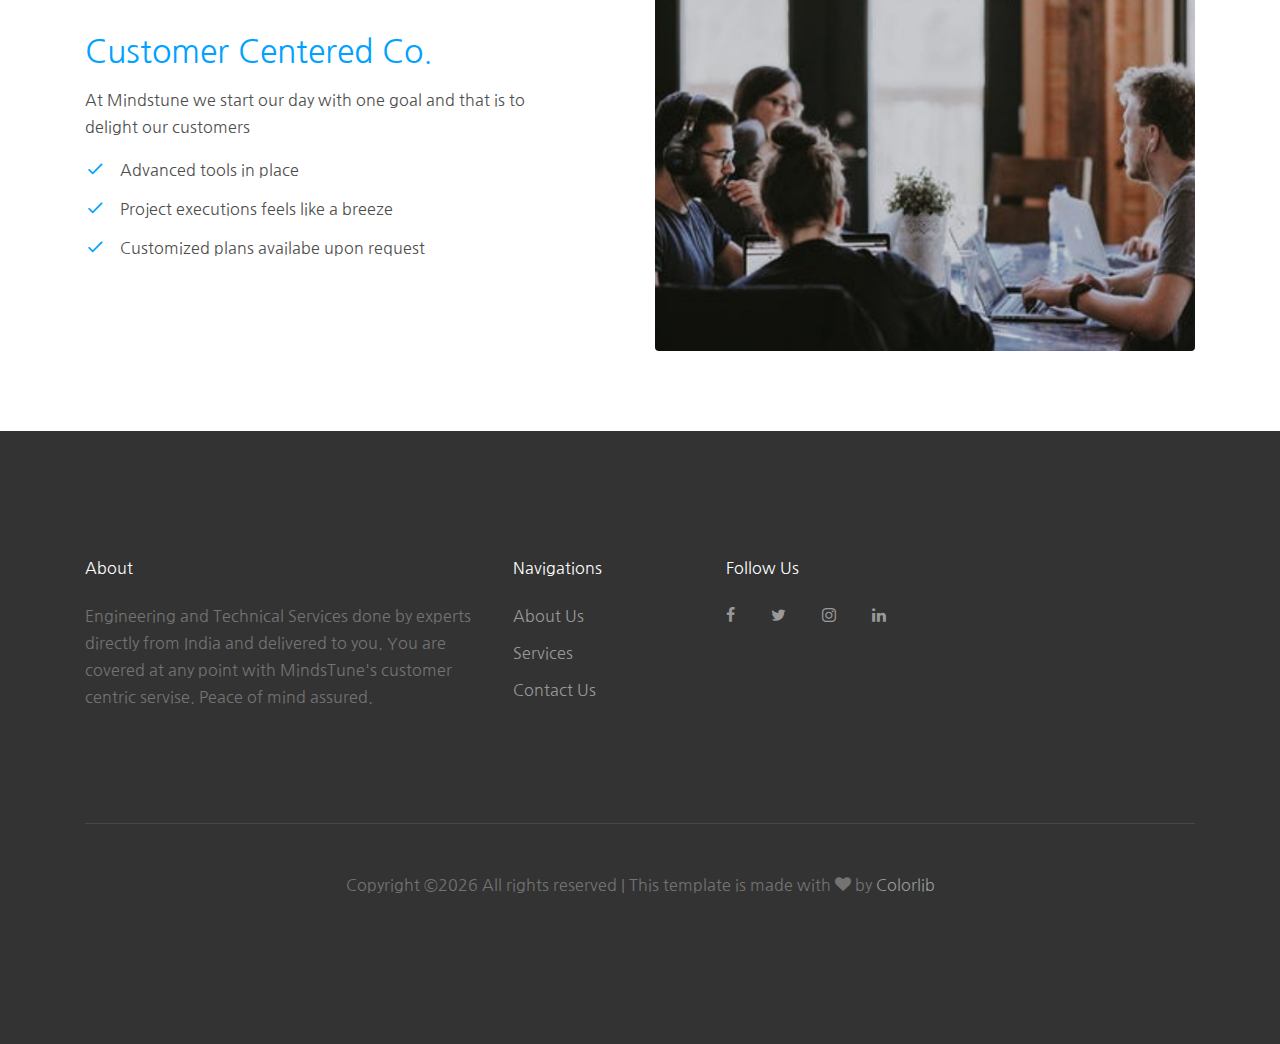
==== commit 220b00dc: "rel" ====
--- a/about.html
+++ b/about.html
@@ -54,23 +54,17 @@
 
                 <ul class="site-menu js-clone-nav mr-auto d-none d-lg-block">
                   <li class="active"><a href="index.html">Home</a></li>
-                  <li><a href="shop.html">Shop-Hours</a></li>
-                  <!-- <li class="has-children">
-                    <a href="about.html">Categories</a>
-                    <ul class="dropdown">
-                      <li><a href="#">The Company</a></li>
-                      <li><a href="#">The Leadership</a></li>
-                      <li><a href="#">Philosophy</a></li>
-                      <li><a href="#">Careers</a></li>
-                    </ul>
-                  </li> -->
+                  <li><a href="pricing.html">Pricing</a></li>
+
+
+
                   <li><a href="how.html">How it works</a></li>
                   <li><a href="contact.html">Contact</a></li>
 
                   <li class="ml-xl-3 login"><a href="https://www.mindstune.com/shop.html#!/~/signIn/returnUrl=!/~/"><span class="border-left pl-xl-4"></span><span class="icon icon-user"></span>  My Account </a></li>
 
 
-                  <li><a href="pricing.html" class="cta"><span class="bg-primary text-white rounded">+ Pricing</span></a></li>
+                  <li><a href="shop.html" class="cta"><span class="bg-primary text-white rounded">+ Shop Hours</span></a></li>
                 </ul>
               </nav>
             </div>
